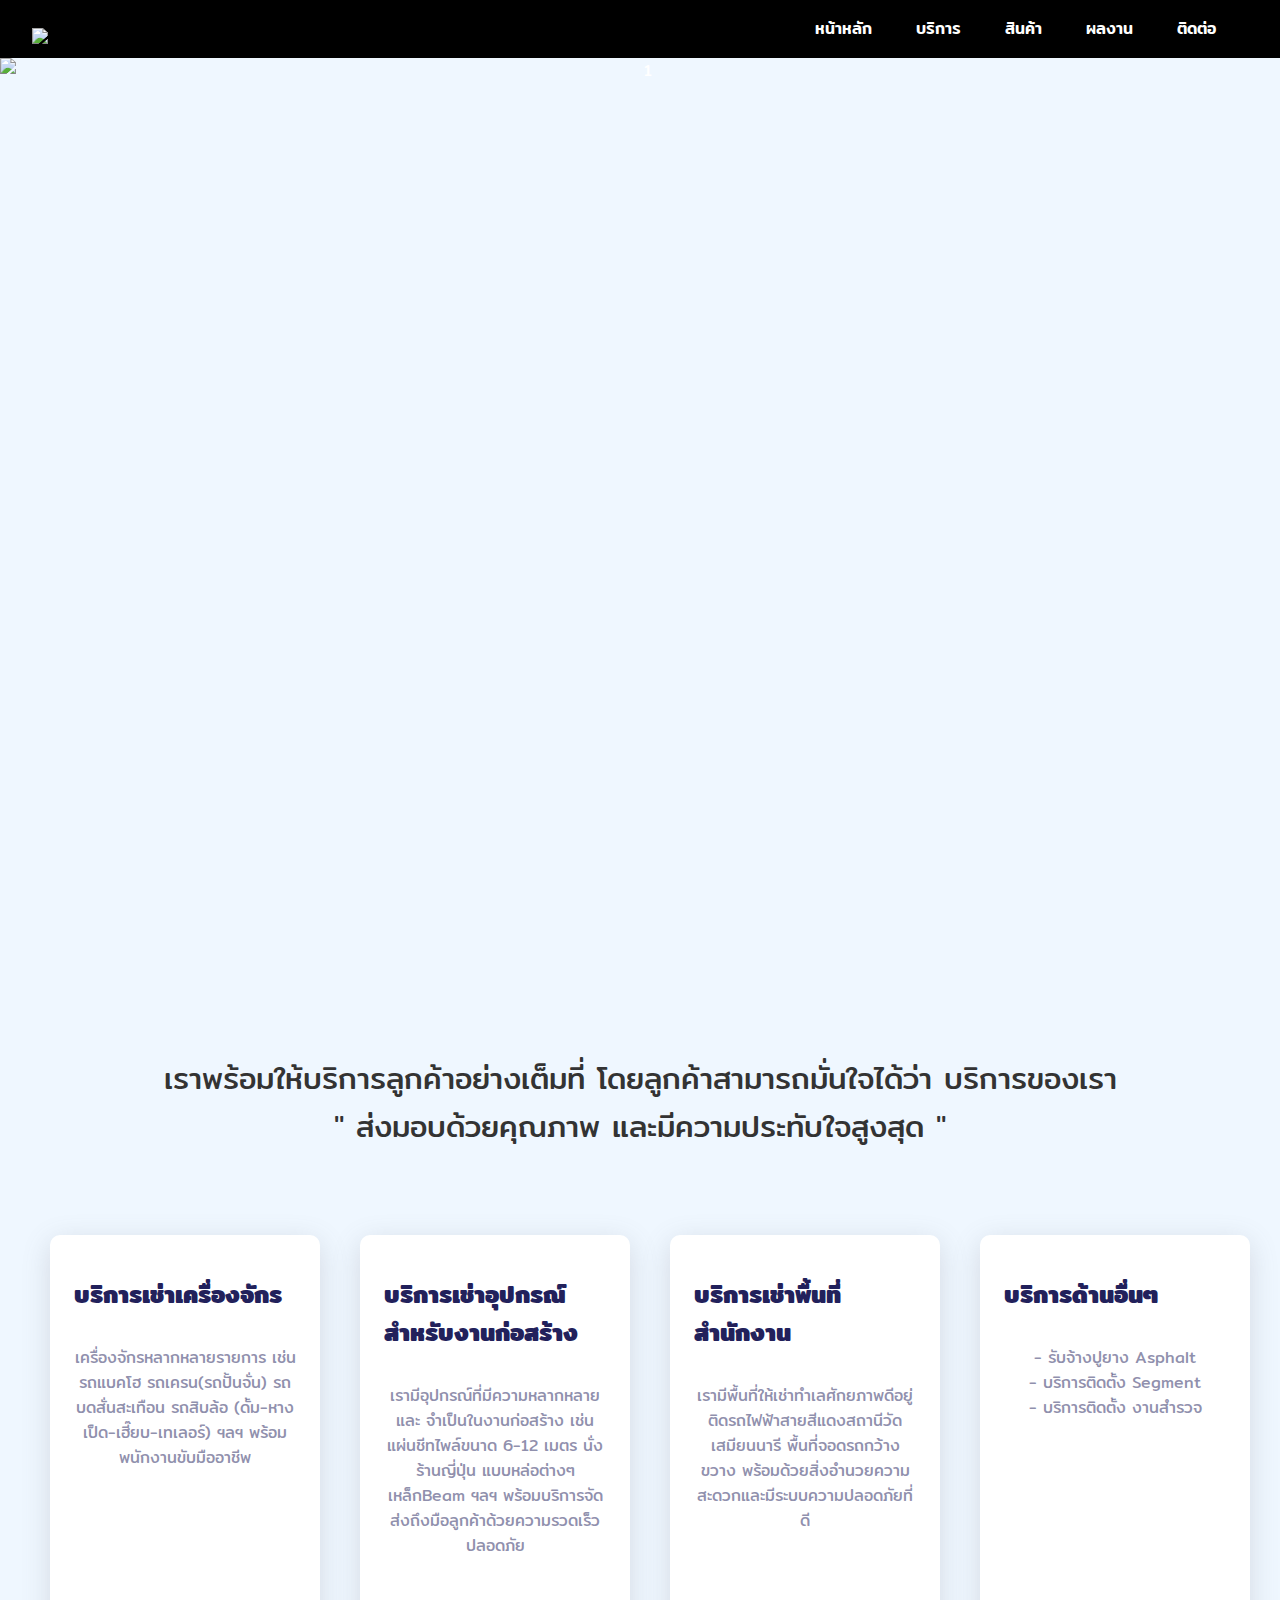
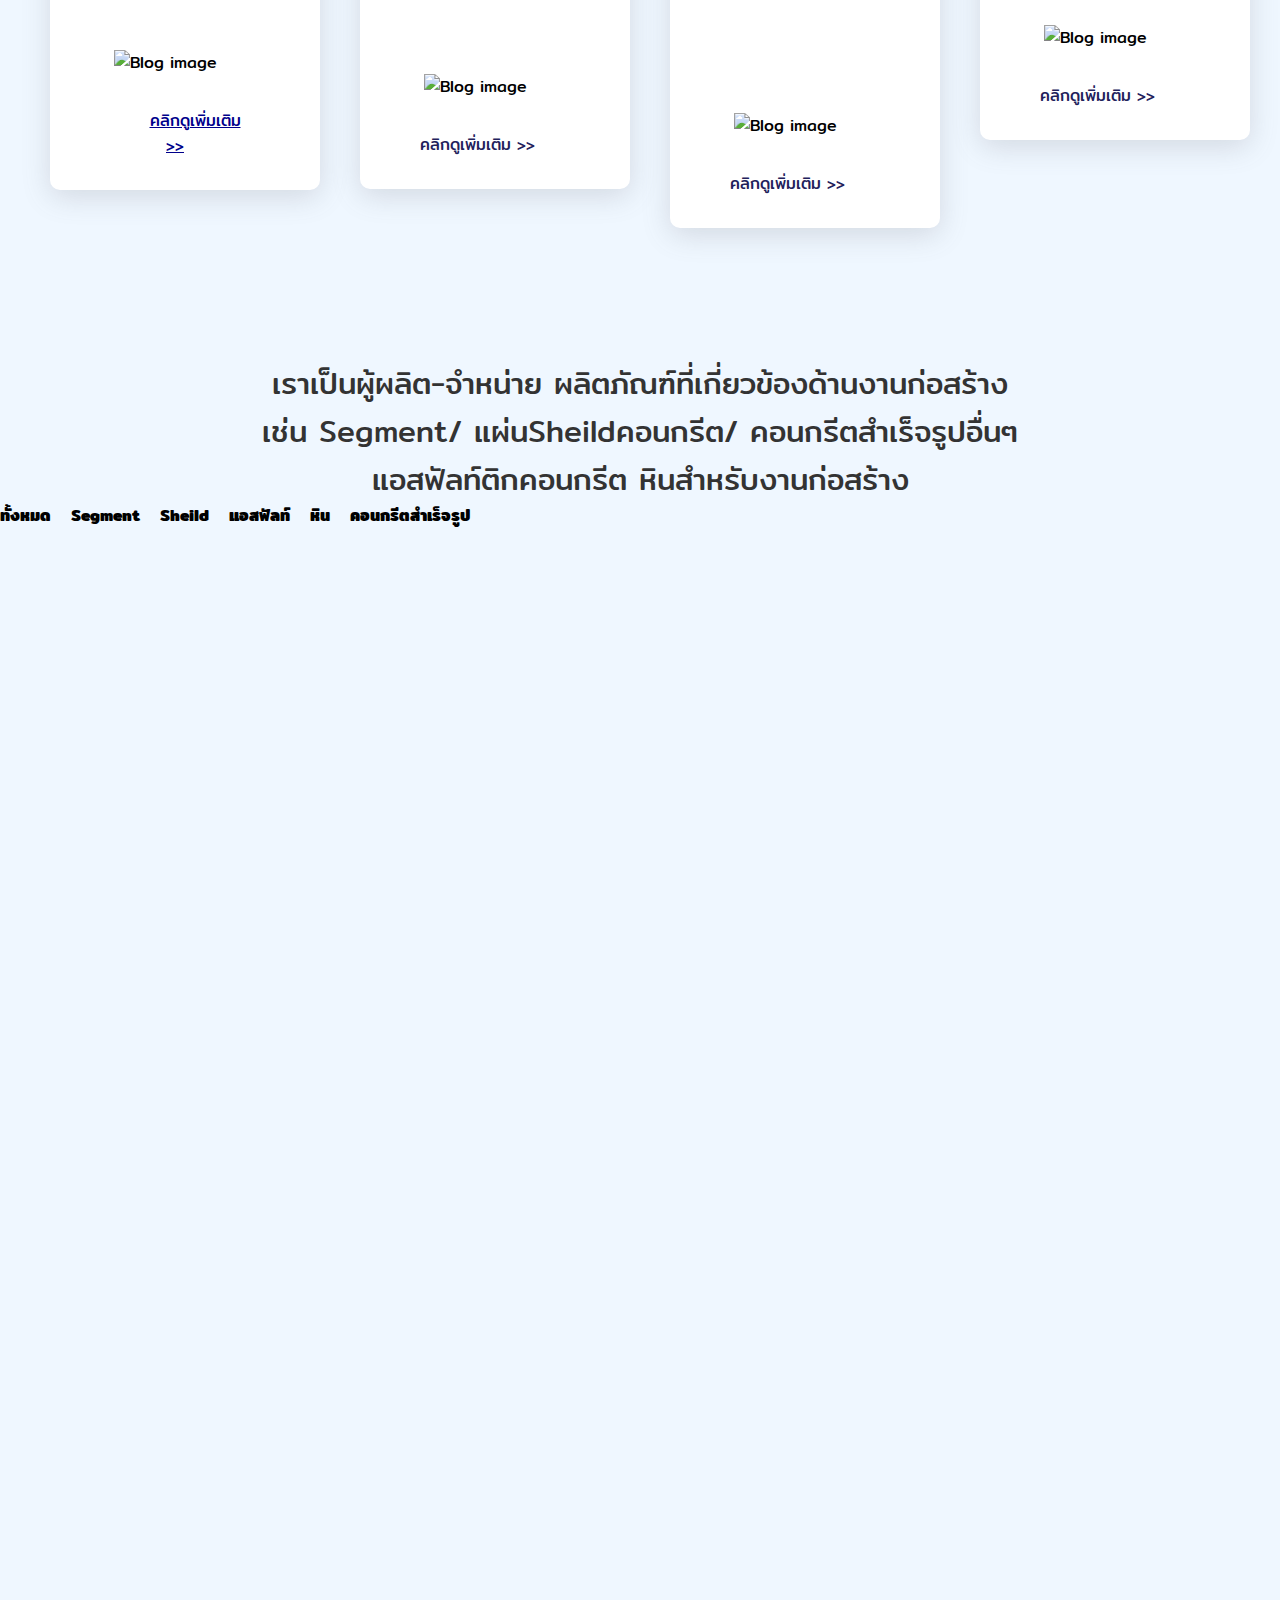
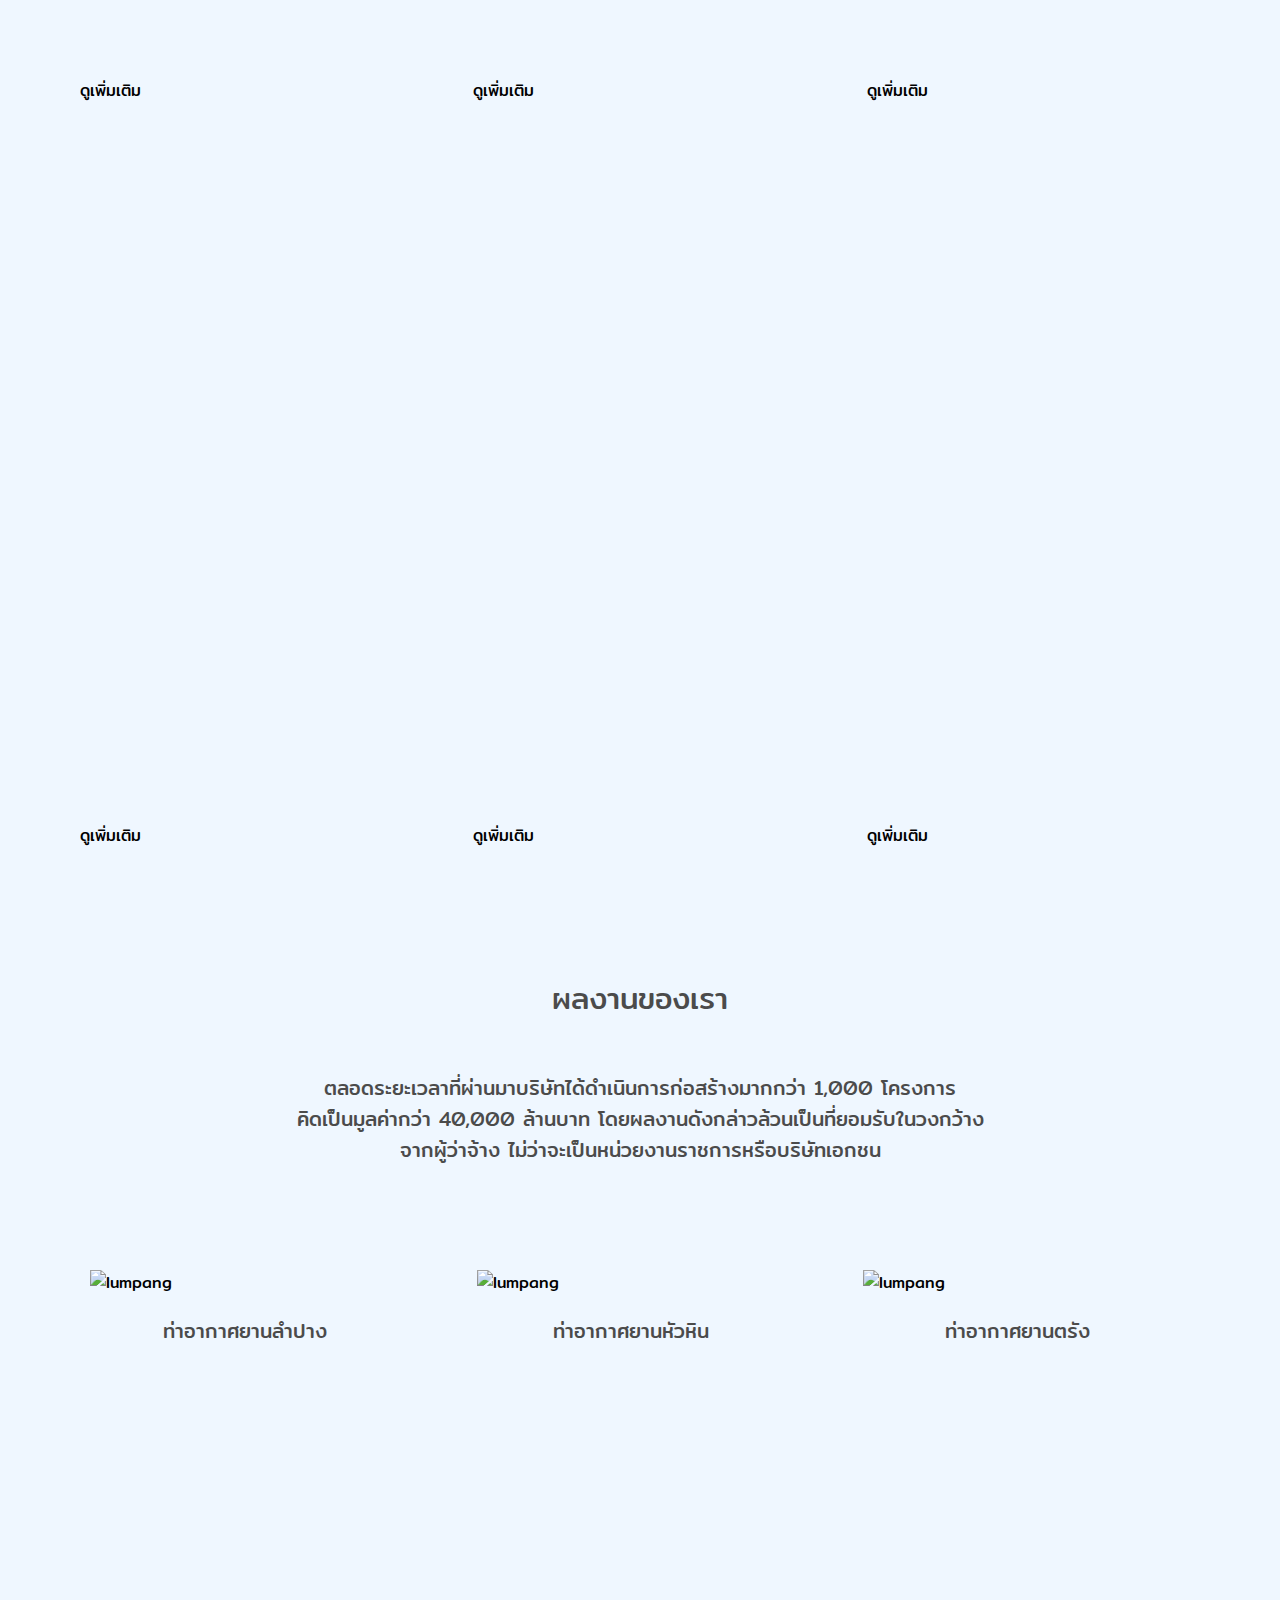
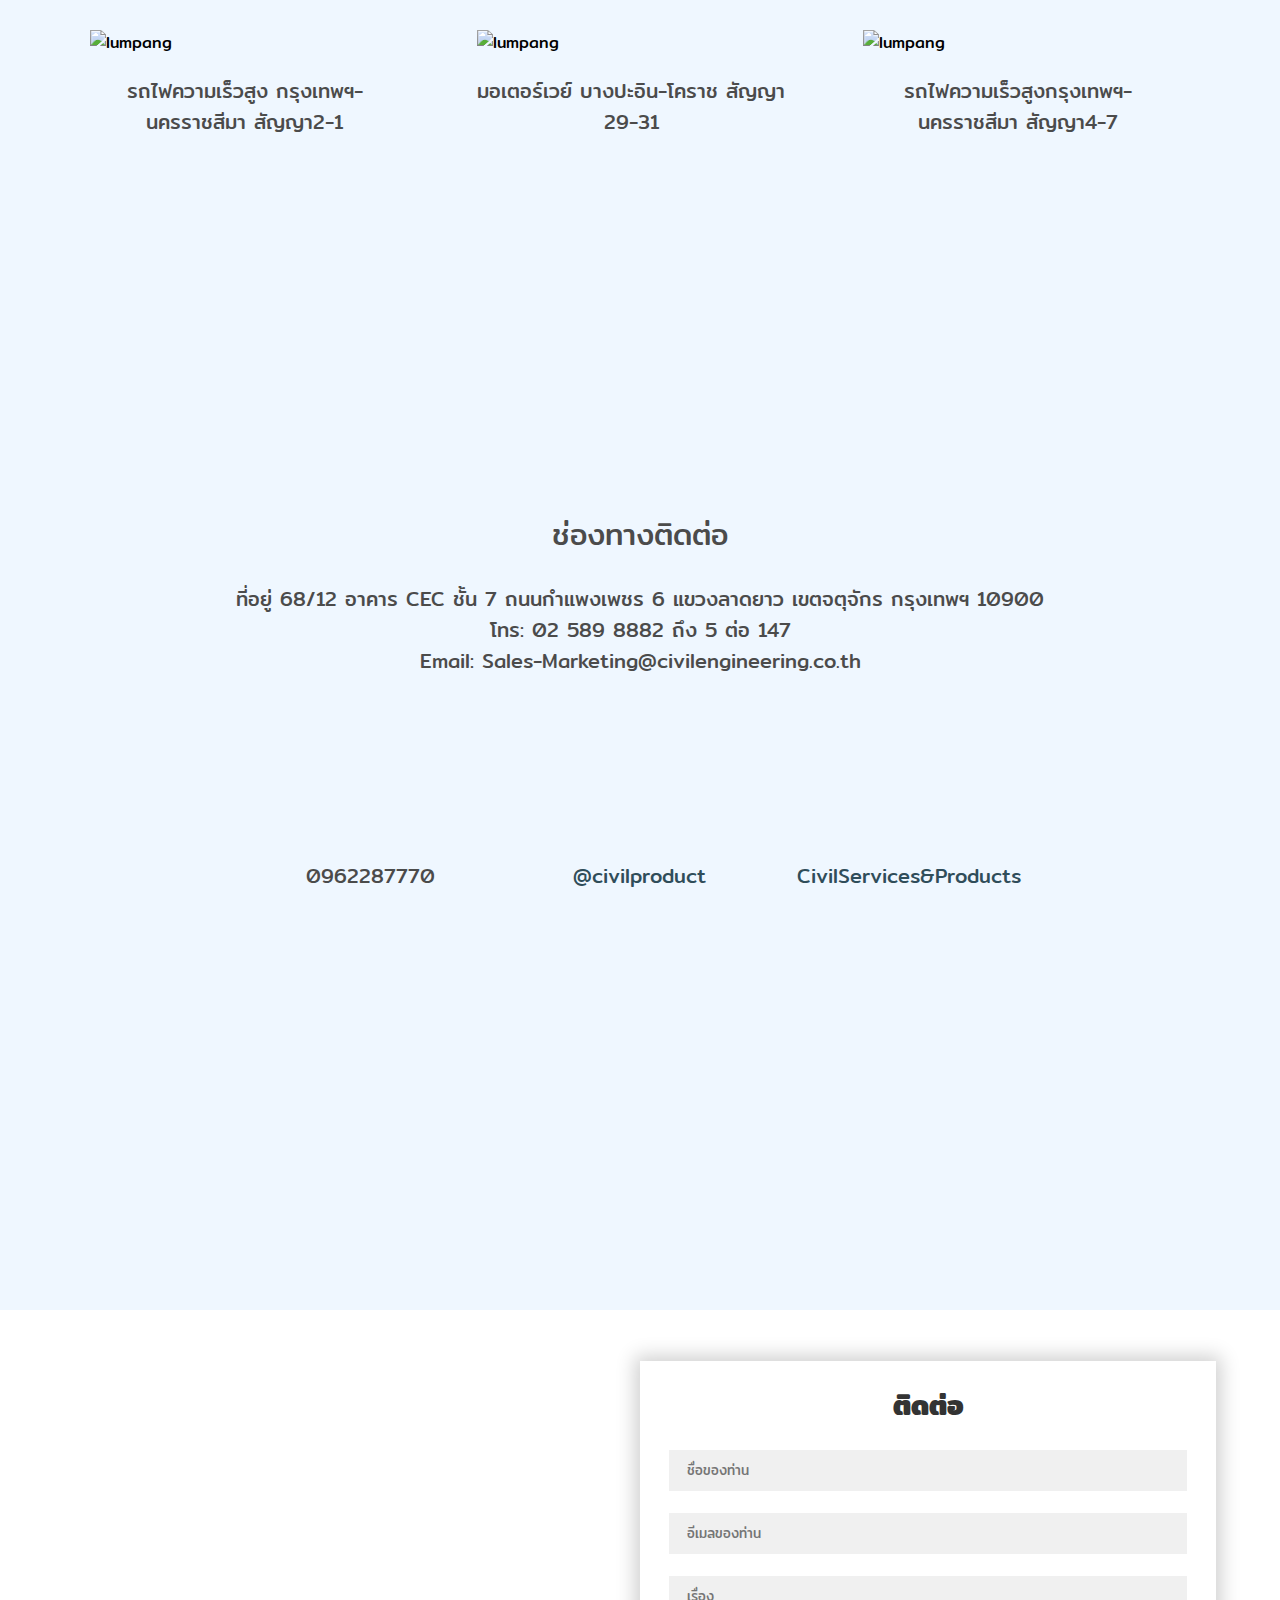
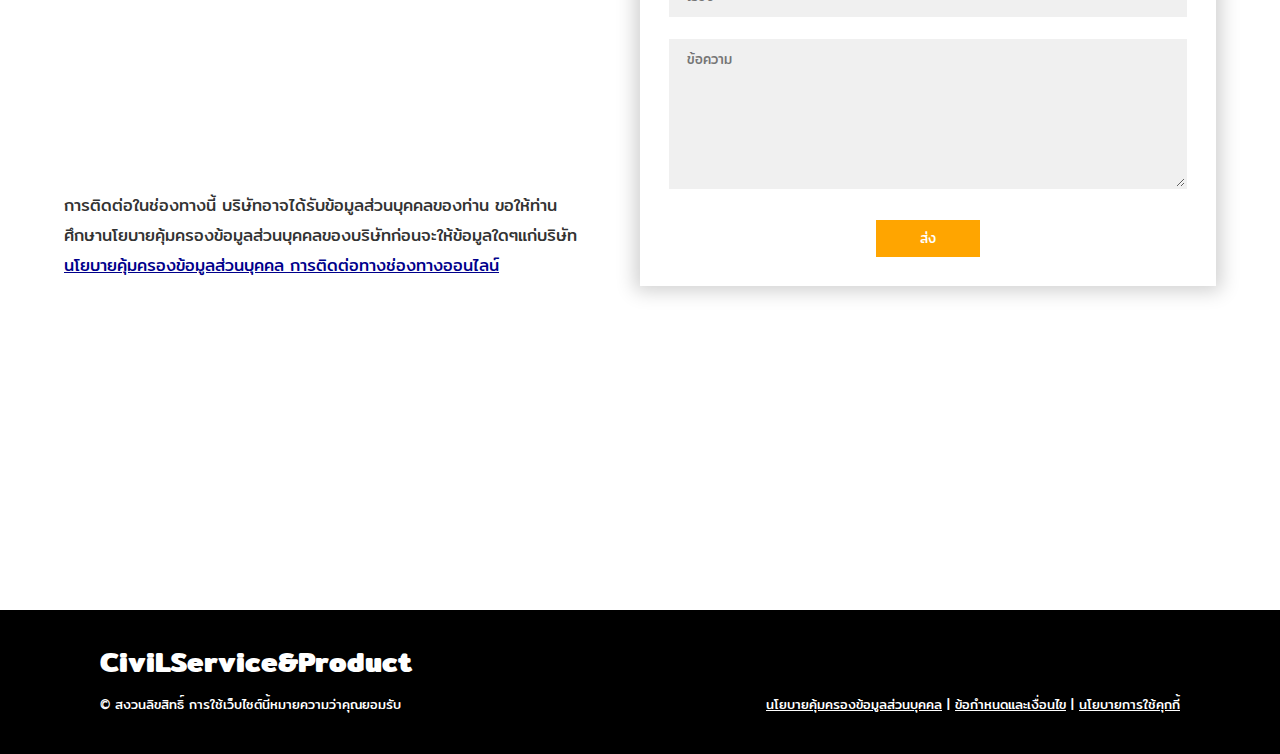
==== index muamua.html @ 4613610a "Add files via upload" ====
<!DOCTYPE html>
<html lang="en">

<head>
  <meta charset="utf-8">
  <meta content="width=device-width, initial-scale=1.0" name="viewport">

  <title>CivilService&Product</title>
  <meta content="" name="description">
  <meta content="" name="keywords">

  <!-- Favicons -->
  <link href="../rework/image/logo.png" rel="icon">
  <link href="assets/img/apple-touch-icon.png" rel="apple-touch-icon">
  <!-- Google Fonts -->
  <link href="https://fonts.googleapis.com/css?family=Mitr:300,300i,400,400i,600,600i,700,700i|Raleway:300,300i,400,400i,500,500i,600,600i,700,700i|Poppins:300,300i,400,400i,500,500i,600,600i,700,700i" rel="stylesheet">
  <!-- Template Main CSS File -->

  <link href="css/style - muamua.css" rel="stylesheet">
  <!-- Script file -->
  <style>
    .slide {display:none;}
    </style>

</head>
<body>
    <header>
      <!-- Navbar -->
      <nav>
        <a href="" class="logo">
          <img src=".//image/logore.png" style="width: 100px; padding-top: 20px;">
        </a>
        <ul>
          <li><a href="index.html">หน้าหลัก</a></li>
          <li><a href="#second">บริการ</a></li>
          <li><a href="#third">สินค้า</a></li>
          <li><a href="#portfolio">ผลงาน</a></li>
          <li><a href="#contact">ติดต่อ</a></li>
        </ul>
      </nav>
    </header>
   <!---->
    <section id="first">
    
      <div class="slider">
		  	<figure>
		  		<div class="slide">
		  			<img src="..//rework/image/1.jpg" alt="1">
		  		</div>
		  			
		  		<div class="slide">
		  			<img src="..//rework/image/2.jpg" alt="2">
		  		</div>
		  			
		  		<div class="slide">
		  			<img src="..//rework/image/3.jpg" alt="3">
		  		</div>
		  		
		  		<div class="slide">
		  			<img src="..//rework/image/4.jpg" alt="4">
		  		</div>

		  		<div class="slide">
		  			<img src="..//rework/image/5.jpg" alt="5">
		  		</div>

		  		<div class="slide">
		  			<img src="..//rework/image/6.jpg" alt="6">
		  		</div>

          <div class="slide">
		  			<img src="..//rework/image/7.jpg" alt="7">
		  		</div>

          <div class="slide">
		  			<img src="..//rework/image/8.jpg" alt="8">
		  		</div>

          <div class="slide">
		  			<img src="..//rework/image/9.jpg" alt="9">
		  		</div>

          <div class="slide">
		  			<img src="..//rework/image/10.jpg" alt="10">
		  		</div>

		  	</figure>
		  </div>
    
		  <!-- /Sliding Background -->

      <script>
        var myIndex = 0;
        carousel();
        
        function carousel() {
          var i;
          var x = document.getElementsByClassName("slide");
          for (i = 0; i < x.length; i++) {
            x[i].style.display = "none";  
          }
          myIndex++;
          if (myIndex > x.length) {myIndex = 1}    
          x[myIndex-1].style.display = "block";  
          setTimeout(carousel, 3000); // Change image every 2 seconds
        }
        </script>

    </section>


    <!--end slide -->
      <section id="second">
          <div class="row">
                <!-- Title -->
              <div class="col-wd-12 col-md-12 col-sm-12">
                  <p><br><br>เราพร้อมให้บริการลูกค้าอย่างเต็มที่ โดยลูกค้าสามารถมั่นใจได้ว่า บริการของเรา<br>
                    " ส่งมอบด้วยคุณภาพ และมีความประทับใจสูงสุด "</p><br><br><br>
               </div>
                <!-- Product Card -->
              <div class="col-wd-12 col-md-6 col-sm-3">
                <div class="card">
                  <h3 class="blog-title">บริการเช่าเครื่องจักร</h3>
                  <p class="description" style="padding-bottom: 30px;">
                    เครื่องจักรหลากหลายรายการ เช่น รถแบคโฮ รถเครน(รถปั้นจั่น) รถบดสั่นสะเทือน รถสิบล้อ (ดั้ม-หางเป็ด-เฮี๊ยบ-เทเลอร์) ฯลฯ พร้อมพนักงานขับมืออาชีพ
                    <br><br><br><br><br><br><br>
                  </p>
                  <div class="card-img-holder">
                    <img src="../rework/image/Products/เครื่องจักร-1.png" alt="Blog image">
                  </div>
                  <br>
                  <div class="options">
                    <button class="btn"><a href="../rework/service-mac.html">คลิกดูเพิ่มเติม >></a></button>
                  </div>
                </div><br>
              </div>
              <div class="col-wd-12 col-md-6 col-sm-3">
                  <div class="card">
                    <h3 class="blog-title">บริการเช่าอุปกรณ์สำหรับงานก่อสร้าง</h3>
                    <p class="description">
                      เรามีอุปกรณ์ที่มีความหลากหลายและ จำเป็นในงานก่อสร้าง เช่น แผ่นชีทไพล์ขนาด 6-12 เมตร นั่งร้านญี่ปุ่น แบบหล่อต่างๆ เหล็กBeam ฯลฯ พร้อมบริการจัดส่งถึงมือลูกค้าด้วยความรวดเร็วปลอดภัย
                      <br><br><br><br><br>
                    </p>
                    <div class="card-img-holder">
                      <img src="../rework/image/Products/อุปกรณ์-1.png" alt="Blog image">
                    </div>
                    <br>
                    <div class="options">
                      <button class="btn">คลิกดูเพิ่มเติม >></button>
                    </div>
                  </div><br>
              </div>
              <div class="col-wd-12 col-md-6 col-sm-3">
                  <div class="card">
                      <h3 class="blog-title">บริการเช่าพื้นที่สำนักงาน</h3>
                      <p class="description" style="padding-bottom: 30px;">
                        เรามีพื้นที่ให้เช่าทำเลศักยภาพดีอยู่ติดรถไฟฟ้าสายสีแดงสถานีวัดเสมียนนารี พื้นที่จอดรถกว้างขวาง พร้อมด้วยสิ่งอำนวยความสะดวกและมีระบบความปลอดภัยที่ดี
                      <br><br><br><br><br><br><br>
                      </p>
                      <div class="card-img-holder">
                        <img src="../rework/image/Products/อาคารสำนักงาน.png" alt="Blog image">
                      </div>
                      <br>
                      <div class="options">
                        <button class="btn">คลิกดูเพิ่มเติม >></button>
                      </div>
                  </div><br>
              </div>
              <div class="col-wd-12 col-md-6 col-sm-3">
                <div class="card">
                  <h3 class="blog-title">บริการด้านอื่นๆ</h3>
                  <p class="description" style="padding-bottom: 30px;">
                    - รับจ้างปูยาง Asphalt<br>
                    - บริการติดตั้ง Segment<br>
                    - บริการติดตั้ง งานสำรวจ
                          <br><br><br><br><br><br><br><br>
                  </p>
                  <div class="card-img-holder">
                    <img src="../rework/image/Products/Segment-1.png" alt="Blog image">
                  </div>
                  <br>
                  <div class="options">
                    <button class="btn">คลิกดูเพิ่มเติม >></button>
                  </div>
                </div><br>
              </div>

          </div>
      </section>


      
      <section id="third">
        <div class="row">
          <div class="col-wd-12 col-md-12 col-sm-12">
              <p><br><br>เราเป็นผู้ผลิต-จำหน่าย ผลิตภัณฑ์ที่เกี่ยวข้องด้านงานก่อสร้าง<br>
                เช่น Segment/ แผ่นSheildคอนกรีต/ คอนกรีตสำเร็จรูปอื่นๆ<br>
                แอสฟัลท์ติกคอนกรีต หินสำหรับงานก่อสร้าง</p>
          </div>
        </div>
    <center>
      <div class="row">
        <div class="col-wd-12 col-md-12 col-sm-12">
          <ul id="portfolio-flters">
            <li data-filter="*" class="filter-active">ทั้งหมด</li>
            <li data-filter=".filter-app">Segment</li>
            <li data-filter=".filter-card">Sheild</li>
            <li data-filter=".filter-web">แอสฟัลท์</li>
            <li data-filter=".filter-web1">หิน</li>
            <li data-filter=".filter-web2">คอนกรีตสำเร็จรูป</li>
          </ul>
          <br><br><br><br>
        </div>
    </center>
        </div>
        <div class="row" style="padding-left: 50px; padding-right: 50px;">
          <div class="col-wd-12 col-md-6 col-sm-4">
            <div class="box">
              <div class="box-image">
                  <img src="../rework/image/Portfolios/5.2.jpg" alt="">
              </div>
            </div>
          </div>
          <div class="col-wd-12 col-md-6 col-sm-4">
            <div class="box">
              <div class="box-image">
                  <img src="../rework/image/Portfolios/5.1.jpg" alt="">
              </div>
            </div>
          </div>
          <div class="col-wd-12 col-md-6 col-sm-4">
            <div class="box">
              <div class="box-image">
                  <img src="../rework/image/Portfolios/5.3.jpg" alt="">
              </div>

            </div>
          </div>

          <div class="col-wd-12 col-md-6 col-sm-4">
            <div class="box">
              <div class="box-image">
                  <img src="../rework/image/Portfolios/6.jpg" alt="">
              </div>
            </div>
          </div>
          <div class="col-wd-12 col-md-6 col-sm-4">
            <div class="box">
              <div class="box-image">
                  <img src="../rework/image/Portfolios/6.1.jpg" alt="">
              </div>
            </div>
          </div>
          <div class="col-wd-12 col-md-6 col-sm-4">
            <div class="box">
              <div class="box-image">
                  <img src="../rework/image/Portfolios/6.2.jpg" alt="">
              </div>
            </div>
          </div>

          <div class="col-wd-12 col-md-6 col-sm-4">
            <div class="box">
              <div class="box-image">
                  <img src="../rework/image/Portfolios/5.1.jpg" alt="">
              </div>
              <div class="studio-button">
                  <div class="studio-button-icon"></div>
                  <div class="studio-button-label">
                    ดูเพิ่มเติม
                  </div>
              
              </div>
            </div>
          </div>
          <div class="col-wd-12 col-md-6 col-sm-4">
            <div class="box">
              <div class="box-image">
                  <img src="../rework/image/Portfolios/5.1.jpg" alt="">
              </div>
              <div class="studio-button">
                  <div class="studio-button-icon"></div>
                  <div class="studio-button-label">
                    ดูเพิ่มเติม
                  </div>
              
              </div>
            </div>
          </div>
          <div class="col-wd-12 col-md-6 col-sm-4">
            <div class="box">
              <div class="box-image">
                  <img src="../rework/image/Portfolios/5.1.jpg" alt="">
              </div>
              <div class="studio-button">
                  <div class="studio-button-icon"></div>
                  <div class="studio-button-label">
                    ดูเพิ่มเติม
                  </div>
              
              </div>
            </div>
          </div>

          <div class="col-wd-12 col-md-6 col-sm-4">
            <div class="box">
              <div class="box-image">
                  <img src="../rework/image/Portfolios/5.1.jpg" alt="">
                  <div class="portfolio-links">
                    <a href="assets/img/portfolio/5.2.jpg" data-gallery="portfolioGallery" class="portfolio-lightbox" title="Segment"><i class="bx bx-plus"></i></a>
                  </div>
              </div>
            </div>
          </div>
          <div class="col-wd-12 col-md-6 col-sm-4">
            <div class="box">
              <div class="box-image">
                  <img src="../rework/image/Portfolios/5.1.jpg" alt="">
                  <div class="portfolio-links">
                    <a href="assets/img/portfolio/5.1.jpg" data-gallery="portfolioGallery" class="portfolio-lightbox" title="ผังโรงงานผลิต Segment"><i class="bx bx-plus"></i></a>
                  </div>                 
              </div>
            </div>
          </div>
          <div class="col-wd-12 col-md-6 col-sm-4">
            <div class="box">
              <div class="box-image">
                  <img src="../rework/image/Portfolios/5.1.jpg" alt="">
                                <div class="portfolio-links">
                <a href="assets/img/portfolio/5.3.jpg" data-gallery="portfolioGallery" class="portfolio-lightbox" title="Segment"><i class="bx bx-plus"></i></a>
              </div>
              </div>
            </div>
          </div>

          <div class="col-wd-12 col-md-6 col-sm-4">
            <div class="box">
              <div class="box-image">
                  <img src="../rework/image/Portfolios/5.1.jpg" alt="">
              </div>
              <div class="studio-button">
                  <div class="studio-button-icon"></div>
                  <div class="studio-button-label">
                    ดูเพิ่มเติม
                  </div>
              
              </div>
            </div>
          </div>
          <div class="col-wd-12 col-md-6 col-sm-4">
            <div class="box">
              <div class="box-image">
                  <img src="../rework/image/Portfolios/5.1.jpg" alt="">
              </div>
              <div class="studio-button">
                  <div class="studio-button-icon"></div>
                  <div class="studio-button-label">
                    ดูเพิ่มเติม
                  </div>
              
              </div>
            </div>
          </div>
          <div class="col-wd-12 col-md-6 col-sm-4">
            <div class="box">
              <div class="box-image">
                  <img src="../rework/image/Portfolios/5.1.jpg" alt="">
              </div>
              <div class="studio-button">
                  <div class="studio-button-icon"></div>
                  <div class="studio-button-label">
                    ดูเพิ่มเติม
                  </div>
              
              </div>
            </div>
          </div>

        </div>

      </section>

      <section id="portfolio">
        <div class="row">
          <div class="col-wd-12 col-md-12 col-sm-12">
            <!-- Title -->
            <p style="font-size: 30px;"><br><br>ผลงานของเรา</p><br><br>
            <p>ตลอดระยะเวลาที่ผ่านมาบริษัทได้ดำเนินการก่อสร้างมากกว่า 1,000 โครงการ<br>
            คิดเป็นมูลค่ากว่า 40,000 ล้านบาท โดยผลงานดังกล่าวล้วนเป็นที่ยอมรับในวงกว้าง<br>
            จากผู้ว่าจ้าง ไม่ว่าจะเป็นหน่วยงานราชการหรือบริษัทเอกชน</p><br><br><br>
          </div>
        </div>
        <div class="row" style="padding-left: 60px; padding-right: 60px;">

          <div class="col-wd-12 col-md-6 col-sm-4">
            <div class="card">
              <img src="../rework/image/Port/lumpang-airport-01.jpg" alt="lumpang">
              <div class="container">
                <p>ท่าอากาศยานลำปาง</p>
              </div>
            </div>
          </div>
          <div class="col-wd-12 col-md-6 col-sm-4">
            <div class="card">
              <img src="../rework/image/Port/runway-huahin-airport-01.jpg" alt="lumpang">
              <div class="container">
                <p>ท่าอากาศยานหัวหิน</p>
              </div>
            </div>
          </div>
          <div class="col-wd-12 col-md-6 col-sm-4">
            <div class="card">
              <img src="../rework/image/Port/trang-airport-5.jpg" alt="lumpang" >
              <div class="container">
                <p>ท่าอากาศยานตรัง</p>
              </div>
            </div>
          </div>
          <div class="col-wd-12 col-md-6 col-sm-4">
            <div class="card">
              <img src="../rework/image/Port/bangkok-nongkhai-10.jpg" alt="lumpang" >
              <div class="container">
                <p>รถไฟความเร็วสูง กรุงเทพฯ-นครราชสีมา สัญญา2-1</p>
              </div>
            </div>
          </div>
          <div class="col-wd-12 col-md-6 col-sm-4">
            <div class="card">
              <img src="../rework/image/Port/222.jpg" alt="lumpang" >
              <div class="container">
                <p>มอเตอร์เวย์ บางปะอิน-โคราช สัญญา 29-31</p>
              </div>
            </div>
          </div>
          <div class="col-wd-12 col-md-6 col-sm-4">
            <div class="card">
              <img src="../rework/image/Port/หกหก.jpg" alt="lumpang">
              <div class="container">
                <p>รถไฟความเร็วสูงกรุงเทพฯ-นครราชสีมา สัญญา4-7</p>
              </div>
            </div>
          </div>
        
        </div>
        <br><br>
      </section>

      <section id="contact">
        <div class="row">
          <!-- Title -->
          <div class="col-wd-12 col-md-12 col-sm-12">
            <br><br><br><br>
            <p style="font-size: 30px;">ช่องทางติดต่อ</p><br>
            <p>ที่อยู่ 68/12 อาคาร CEC ชั้น 7 ถนนกำแพงเพชร 6 แขวงลาดยาว เขตจตุจักร กรุงเทพฯ 10900 </p>
            <p>โทร: 02 589 8882 ถึง 5 ต่อ 147 </p>
            <p>Email: Sales-Marketing@civilengineering.co.th </p>
          </div>
        </div>
        <center>
        <div class="row">
          <!-- contact icon -->
          <div class="col-wd-12 col-md-4 col-sm-4 member">
            <div class="img">
              <img src="../rework/image/Contact/T.png" alt="">
              <div class="social">
              </div>
            </div>
            <div class="member-info">
              <p>0962287770</p> 
            </div>
          </div>
          <div class="col-wd-12 col-md-4 col-sm-4 member">
            <div class="img">
              <img src="../rework/image/Contact/L.png" alt="">
              <div class="social">
              </div>
            </div>
            <div class="member-info">
              <p><a href="https://page.line.me/civilproduct" class="stretched-link"> @civilproduct </a></p>
              
            </div>

          </div>
          <div class="col-wd-12 col-md-4 col-sm-4 member">
            <div class="img">
              <img src="../rework/image/Contact/F.png" alt="">
              <div class="social">
              </div>
            </div>
            <div class="member-info">
              <p><a href="https://www.facebook.com/profile.php?id=61551204087804" class="stretched-link">CivilServices&Products </a></p>
            </div>
          </div>

          </div>

        </div></center><br><br><br><br>
      </section>
    <!-- map-->
      <section id="description">

        <div class="float-parent-element">
       
         <div class="float-child-element">
           <div class="des">
            <div class="map">
            <iframe style="width: 90%; height: 390px;" src="https://www.google.com/maps/embed?pb=!1m18!1m12!1m3!1d3873.9658893495107!2d100.55430217490783!3d13.841086095220438!2m3!1f0!2f0!3f0!3m2!1i1024!2i768!4f13.1!3m3!1m2!1s0x30e29cedb136881d%3A0xad0a04cf246ce1e8!2z4Lia4Lih4LiILiDguIvguLXguKfguLTguKXguYDguK3guJnguIjguLXguYDguJnguLXguKLguKPguLTguIc!5e0!3m2!1sth!2sth!4v1694770966353!5m2!1sth!2sth" frameborder="0" allowfullscreen></iframe></div>
            <br>
                <p style="padding-right: 10%;">การติดต่อในช่องทางนี้ บริษัทอาจได้รับข้อมูลส่วนบุคคลของท่าน ขอให้ท่านศึกษานโยบายคุ้มครองข้อมูลส่วนบุคคลของบริษัทก่อนจะให้ข้อมูลใดๆแก่บริษัท</p>
                <a style="color: darkblue;" href="../rework/pdpa1.html"> นโยบายคุ้มครองข้อมูลส่วนบุคคล การติดต่อทางช่องทางออนไลน์</a>
           </div>
         </div>
      
       
         <div class="float-child-element" style="box-shadow: 0px 0px 18px 5px rgba(0, 0, 0, 0.19); ">
           <div class="contact" style="padding: 5%;">
            <h2 style="text-align: center;">ติดต่อ</h2><br>
            <input type="text" class="field" placeholder="ชื่อของท่าน">
            <input type="text" class="field" placeholder="อีเมลของท่าน">
            <br><input type="text" class="field" placeholder="เรื่อง">
            <br><textarea class="field" placeholder="ข้อความ"></textarea>
            <br><center><button class="btn" >ส่ง</button></center>
           </div>
         </div>
       
       
        </div>
       </section>

       <!-- ======= Footer ======= -->
 <footer id="footer">

    <div class="footer-top">
        <div class="container">
          <h1>CiviLService&Product</h1>
        </div>
       

        <div class="credits-left">
          <p style="text-align: left;" >© สงวนลิขสิทธิ์ การใช้เว็บไซต์นี้หมายความว่าคุณยอมรับ <span style="float: right;"><a href="../rework/pdpa1.html">นโยบายคุ้มครองข้อมูลส่วนบุคคล</a>
    |      <a href="../rework/requirements.html">ข้อกำหนดและเงื่อนไข</a> | <a href="../rework/cookie.html" >นโยบายการใช้คุกกี้</a></span>
    </div>

</footer>
<!-- End Footer -->

</body>

</html>
---- css/style - muamua.css ----
* {
  margin: 0;
  padding: 0;
  box-sizing: border-box;
  font-family: "Mitr", sans-serif;
}
  body {
    min-height: 100vh;
    margin: 0;
    padding: 0;
    box-sizing: border-box;
    /* display: flex;
    align-items: center;
    justify-content: center; */
  }
  
  header {
    position: sticky;
    top: 0;
    background: none;
    padding: 0.25rem 2rem;
    background: rgb(0,0,0);
    z-index: 1;
  }
  
  nav {
    width: 100%;
    height: 50px;
    display: flex;
    justify-content: space-between;
    align-items: center;
    background-color: none;
    font-family: "Mitr", sans-serif;
  }
  
  a{
    color: darkblue;
  }
  
  ul {
    display: flex;  
    box-sizing: border-box;
  }
  
  li {
    list-style: none;
    margin-right: 20px;
    font-size: 16px;
    font-weight: bold;
  }
  li a {
    text-decoration: none;
    color: white;
    background-color: none;
    border-width: 0;
    cursor: pointer;
    display: inline-block;
    font-weight: 500;
    line-height: 20px;
    list-style: none;
    margin: 0;
    padding: 10px 12px;
    text-align: center;
    transition: all 200ms;
    vertical-align: baseline;
    white-space: nowrap;
    user-select: none;
    -webkit-user-select: none;
    touch-action: manipulation;
  }
  li a:hover{
    border-width: 0;
    color: #a9a8a8;
    cursor: pointer;
    display: inline-block;
    font-weight: 500;
    line-height: 20px;
    list-style: none;
    margin: 0;
    padding: 10px 12px;
    text-align: center;
    transition: all 200ms;
    vertical-align: baseline;
    white-space: nowrap;
    user-select: none;
    -webkit-user-select: none;
    touch-action: manipulation;
    border-radius: 5px;
  }

  section {
    min-height: 100vh;
    display: grid;
    /* justify-content: center;
    align-items: center;
    font-size: 50px;
    font-weight: bold; */
  }
 
  
  #first {
    min-height: 100vh;
    background: #eff7ff;;
    text-align: center;
    color: white;
    background-size: cover;
    overflow-y: scroll;
  }

  #first .img{
    width: 100%;
    height: 100%;
    margin: 0px;
    padding: 0px;
  }

  
  #first .slide {
    width: 100%;
    height: 100%;
    position: absolute;
    transition: transform 300ms ease-out;
  }
  
  #first .slide img {
    width: 100%;
    height: 100%;
    object-fit: cover;
    border-radius: inherit;
  }
  #first .overlay-text {
    position: absolute;
    top: 50%; 
    left: 50%; 
    transform: translate(-50%, -50%); 
    color: #fff; 
    padding: 10px 20px; 
    font-size: 50px; 
    text-align: center;
    z-index: 1;
    font-family: "Raleway", sans-serif;
    font-weight: 600;
    background: linear-gradient(0deg,  rgba(153, 151, 151, 0.163) 0%, rgba(33, 33, 33, 0.541) 35%, rgba(0, 0, 0, 0.873) 100%);
    width: 100%;
    height: 100%;
    padding-top: 250px;
  }
  #first .slider figure img{
    width: 100%;
    height: 100vh;
    background-size: cover;
    background-position: center;
    background-repeat: no-repeat;
    float: left;
  }
  
  /* End Banner */
  
  #second {
    min-height: 100vh;
    background: #eff7ff;
    font-family: "Mitr", sans-serif;
    justify-content: center;
    overflow-y: auto;
    p{
      align-items: center;
      text-align: center;
      font-size: 30px;
      font-weight: 0;
      color: #333333;
    }

     /* Card */
    *{
      margin: 0;
      border: 0;
      padding-left:20px ;
      padding-right:20px;
      outline: 0;
    }
    
    *, *:after, *:before{
      box-sizing: border-box;
    }
    
    html{
      position: relative;
      overflow: hidden;
      font-size: 16px;
    }
    
    body{
      min-width: 100vw;
      min-height: 100vh;
      display: flex;
      align-items: center;
      justify-content: center;
      gap: 1rem;
      background: #f1f3f6;
    }
    
    .card{
      width: 100%;
      height: auto;
      background: #fff;
      padding: 1.5rem;
      overflow: hidden;
      position: relative;
      margin: 10px;
      border-radius: 10px;
      box-shadow: rgba(100, 100, 111, 0.2) 0px 7px 29px 0px;
    }
    
    .card-img-holder{
      width: 100%;
      height: auto;
      position: relative;
    }
    
    .card-img-holder img{
      width: 100%;
      height: auto;
      max-height: 15rem;
      object-fit: cover;
    }
    
    .blog-title{
      color: #22215B;
      padding: 1rem 0;
      font-size: 1.5rem;
    }
    
    .description{
      padding: 1rem 0;
      color: #22215B80;
      font-size: 1rem;
    }

    .options{
      display: flex;
      align-items: center;
      justify-content: space-between;
      font-size: 1rem;
    }
    
    .options span{
      font-weight: 600;
      color: #22215B;
    }
    
    .btn{
      font-size: 1rem;
      padding: .5rem 1rem;
      border-radius: .5rem;
      font-weight: 400;
      background: #eef7fe00;
      color: #22215B;
      cursor: pointer;
    }
    

    
      /* End Card */
    
  }
  
  #third {
    background: #eff7ff;
    font-family: "Mitr", sans-serif;
    justify-content: center;
    p{
      align-items: center;
      text-align: center;
      font-size: 30px;
      font-weight: 0;
      color: #333333;
    }
    /* Menu bar */
    .menu-bar {
      border-radius: 30px;
      height: fit-content;
      display: inline-flex;
      background-color: rgba(166, 198, 217, 0.908);
      -webkit-backdrop-filter: blur(10px);
      backdrop-filter: blur(10px);  
      align-items: center;
      padding: 0 10px;
      margin: 50px 0 0 0;
      li {
        list-style: none;
        color: rgb(0, 0, 0);
        font-weight: bold;
        padding: 12px 16px;
        margin: 0 8px;
        position: relative;
        cursor: pointer;
        white-space: nowrap;
        &::before {
          content: " ";
          position: absolute;
          top: 0;
          left:0;
          height:100%;
          width: 100%;
          z-index:-1;
          transition: .2s;
          border-radius: 25px;
        }
          &:hover {
            &::before {
              box-shadow: rgba(154, 154, 172, 0.2) 0px 7px 29px 0px;
            }
            color: rgb(34, 96, 162);
        }
      }
    }
    /* End Menu bar */
    /* Card */
    .box {
      display: grid;
      position: relative;
      margin: 30px;
    }
    
    .box-icon {
      display: grid;
      place-items: center;
    }

    .box-image {
      min-width: 300px;
      min-height: 300px;
      overflow: hidden;
    
      img {
        width: 100%;
        display: block;
      }
    }
    /* End Card */
  }

  #portfolio{
    background: #eff7ff;
    font-family: "Mitr", sans-serif;
    justify-content: center;
    p{
      align-items: center;
      text-align: center;
      font-size: 20px;
      font-weight: 0;
      color: #4b4b4b;
    }
    .card { 
      transition: 0.3s;
      margin: 30px;
      /* แก้ respon อีกที */
      width: 80%;
      height: 300px;
      img{
        width: 100%;
      }
    }
    .container {
      padding-top: 20px;
    }

  }

#contact{
  background: #eff7ff;
  font-family: "Mitr", sans-serif;
  justify-content: center;
  p{
    align-items: center;
    text-align: center;
    font-size: 20px;
    font-weight: 0;
    color: #4b4b4b;
  }
  img{
    align-items: center;
    text-align: center;
    width: 50%;
  }
  .member-info{
    color: #2f4d5a;
  }
  .member-info :hover{
    color: #77c3e6;
  }
  a:link {
    color: #2f4d5a;
    text-decoration: none;
  }
  
  a:visited {
    text-decoration: none;
    color: #2f4d5a;
  }
  
  a:hover {
    color: #6baecd;
  }

  iframe{

    width: 100%;
    height: 500px;
    
  }
  /* contact form */
  .contact .info-item {
    box-shadow: 0 0 25px rgba(0, 0, 0, 0.08);
    padding: 20px 0 30px 0;
  }
  
  .contact .info-item i {
    display: flex;
    align-items: center;
    justify-content: center;
    width: 56px;
    height: 56px;
    font-size: 24px;
    line-height: 0;
    color: var(--color-primary);
    border-radius: 50%;
    border: 2px dotted #ffd565;
  }
  
  .contact .info-item h3 {
    font-size: 20px;
    color: #6c757d;
    font-weight: 700;
    margin: 10px 0;
  }
  
  .contact .info-item p {
    padding: 0;
    line-height: 24px;
    font-size: 14px;
    margin-bottom: 0;
  }
  
  .contact .php-email-form {
    width: 100%;
    background: #fff;
    box-shadow: 0 0 25px rgba(0, 0, 0, 0.08);
    padding: 30px;
  }
  
  .contact .php-email-form .form-group {
    padding-bottom: 20px;
  }
  
  .contact .php-email-form .error-message {
    display: none;
    color: #fff;
    background: #df1529;
    text-align: left;
    padding: 15px;
    font-weight: 600;
  }
  
  .contact .php-email-form .error-message br+br {
    margin-top: 25px;
  }
  
  .contact .php-email-form .sent-message {
    display: none;
    color: #fff;
    background: #059652;
    text-align: center;
    padding: 15px;
    font-weight: 600;
  }
  
  .contact .php-email-form .loading {
    display: none;
    background: #fff;
    text-align: center;
    padding: 15px;
  }
  
  .contact .php-email-form .loading:before {
    content: "";
    display: inline-block;
    border-radius: 50%;
    width: 24px;
    height: 24px;
    margin: 0 10px -6px 0;
    border: 3px solid #059652;
    border-top-color: #fff;
    animation: animate-loading 1s linear infinite;
  }
  
  .contact .php-email-form input,
  .contact .php-email-form textarea {
    border-radius: 0;
    box-shadow: none;
    font-size: 14px;
  }
  
  .contact .php-email-form input:focus,
  .contact .php-email-form textarea:focus {
    border-color: var(--color-primary);
  }
  
  .contact .php-email-form input {
    height: 44px;
  }
  
  .contact .php-email-form textarea {
    padding: 10px 12px;
  }
  
  .contact .php-email-form button[type=submit] {
    background: var(--color-primary);
    border: 0;
    padding: 10px 35px;
    color: #fff;
    transition: 0.4s;
    border-radius: 5px;
  }
  
  .contact .php-email-form button[type=submit]:hover {
    background: rgba(254, 185, 0, 0.8);
  }
  
  @keyframes animate-loading {
    0% {
      transform: rotate(0deg);
    }
  
    100% {
      transform: rotate(360deg);
    }
  }
  .form-style-6{
    font-size: 20px;
    font-family: Mitr ;
    max-width: 400px;
    margin: 10px auto;
    padding: 16px;
  }
  .form-style-6 h1{
    background: #43D1AF;
    padding: 20px 0;
    font-size: 140%;
    font-weight: 300;
    text-align: center;
    color: #fff;
    margin: -16px -16px 16px -16px;
  }
  .form-style-6 input[type="text"],
  .form-style-6 input[type="date"],
  .form-style-6 input[type="datetime"],
  .form-style-6 input[type="email"],
  .form-style-6 input[type="number"],
  .form-style-6 input[type="search"],
  .form-style-6 input[type="time"],
  .form-style-6 input[type="url"],
  .form-style-6 textarea,
  .form-style-6 select 
  {
    -webkit-transition: all 0.30s ease-in-out;
    -moz-transition: all 0.30s ease-in-out;
    -ms-transition: all 0.30s ease-in-out;
    -o-transition: all 0.30s ease-in-out;
    outline: none;
    box-sizing: border-box;
    -webkit-box-sizing: border-box;
    -moz-box-sizing: border-box;
    width: 100%;
    background: #fff;
    margin-bottom: 4%;
    border: 1px solid #ccc;
    padding: 3%;
    color: #555;
    font: 95% Arial, Helvetica, sans-serif;
  }
  .form-style-6 input[type="text"]:focus,
  .form-style-6 input[type="email"]:focus,
  .form-style-6 input[type="number"]:focus,
  .form-style-6 input[type="search"]:focus,
  .form-style-6 input[type="time"]:focus,
  .form-style-6 input[type="url"]:focus,
  .form-style-6 textarea:focus,
  .form-style-6 select:focus
  {
    box-shadow: 0 0 5px #d1ab43;
    padding: 3%;
    border: 1px solid #d1ab43;
  }
  
  .form-style-6 input[type="submit"],
  .form-style-6 input[type="button"]{
    box-sizing: border-box;
    -webkit-box-sizing: border-box;
    -moz-box-sizing: border-box;
    width: 100%;
    padding: 3%;
    background: #d1ab43;
    border-bottom: 2px solid #30C29E;
    border-top-style: none;
    border-right-style: none;
    border-left-style: none;	
    color: #fff;
  }
  .form-style-6 input[type="submit"]:hover,
  .form-style-6 input[type="button"]:hover{
    background: #bc832e;
  }
  .form-cover{
    background-color: white;
    border: #333333;
    width: 45%;
    height: 100%;
  }
}
  

  /* Grid Responsive */
  .grid {
    width: 100%;
    max-width: auto;
    margin: 0 auto;
}

.grid:before,
.grid:after,
.row:before,
.row:after {
    content: " ";
    display: table;
}

.grid:after,
.row:after {clear: both;}

[class*='col-']{
    width: 100%;
    float: left;
    min-height: 1px;
}

.col {
    padding: 1em;
    margin-left: 8px;
    margin-right: 8px;
    margin-bottom: 8px;
    display: flex;
    flex-direction:row;
    grid-template-rows: auto auto;
    
}
.flex {
  flex-grow: 1; /* ทำให้ section ขยายตามพื้นที่ที่เหลือในคอลัมน์หรือแถว */
}

@media screen and (min-width:320px){

    .col-wd-1 {width: 8.33333%;}
    .col-wd-2 {width: 16.66667%;}
    .col-wd-3 {width: 25%;}
    .col-wd-4 {width: 33.33333%;}
    .col-wd-5 {width: 41.66667%;}
    .col-wd-6 {width: 50%;}
    .col-wd-7 {width: 58.33333%;}
    .col-wd-8 {width: 66.66667%;}
    .col-wd-9 {width: 75%;}
    .col-wd-10 {width: 83.33333%;}
    .col-wd-11 {width: 91.66667%;}
    .col-wd-12 {width: 100%;}

}

@media screen and (min-width:640px){

    .col-md-1 {width: 8.33333%;}
    .col-md-2 {width: 16.66667%;}
    .col-md-3 {width: 25%;}
    .col-md-4 {width: 33.33333%;}
    .col-md-5 {width: 41.66667%;}
    .col-md-6 {width: 50%;}
    .col-md-7 {width: 58.33333%;}
    .col-md-8 {width: 66.66667%;}
    .col-md-9 {width: 75%;}
    .col-md-10 {width: 83.33333%;}
    .col-md-11 {width: 91.66667%;}
    .col-md-12 {width: 100%;}

}

@media screen and (min-width:960px){

    .col-sm-1 {width: 8.33333%;}
    .col-sm-2 {width: 16.66667%;}
    .col-sm-3 {width: 25%;}
    .col-sm-4 {width: 33.33333%;}
    .col-sm-5 {width: 41.66667%;}
    .col-sm-6 {width: 50%;}
    .col-sm-7 {width: 58.33333%;}
    .col-sm-8 {width: 66.66667%;}
    .col-sm-9 {width: 75%;}
    .col-sm-10 {width: 83.33333%;}
    .col-sm-11 {width: 91.66667%;}
    .col-sm-12 {width: 100%;}

}
@media screen and (max-width: 480px){
	nav li { display: block; }
	nav a { display: block; border-bottom: 1px solid #DFD2B3; padding: 0; }
	nav a:hover { border-radius: 0; }
	.menu { height: auto; top: -350px; }
	
	#menuToggle:checked ~ .content { position: absolute; top: 370px; }
	
}
  
  .des span{
    padding-left: 100px;
    padding-right: 100px;
    color: black;
    line-height: 15px;
  }

  /* End Grid Responsive */


  
  --------------------------------------------------------------*/
  /*description*/
  #description .map{
    padding-left:50px;
    width: 100%;
    height: 100%;
  } 

  #description{
    width: 100%; 
    font-family: "Mitr", sans-serif;

  }

  #description .float-parent-element { 
    width: 100%; 
    padding-top: 4%;
    padding-left: 5%;
    padding-right: 5%;
    padding-bottom: 4%;

} 
#description .float-child-element { 
    float: left; 
    width: 50%; 
    font-family: "Mitr", sans-serif;
    line-height: 30px;
    } 
    
#description .float-child-element .input{ 
      font-family: "Mitr", sans-serif;
      } 

#description .float-child-element iframe{
  width: 100%;
  height: 100%;
}

#description .des { 
   color: #333333;
   font-size: 16.5px;

} 

#description .contact { 
 
   color: #333333;
   font-size: 18.5px;
}


#description .field{
  
  width: 100%;
  border: 2px solid rgba(0, 0, 0, 0);
  outline: none;
  background-color: rgba(230, 230, 230, 0.6);
  padding: .5rem 1rem;
  margin-bottom: 22px;
  transition: .3s;
}

#description .field:hover{
 background-color: rgba(0, 0, 0, 0.1);
}

#description .btn{
  
  width: 20%;
  padding: .5rem 1rem;
  background: orange;
  color: white;
  border: none;
  outline: none;
  cursor: pointer;
  transition: .3s;
 }

 
#description .btn:hover{
  background-color: #27ae60;
 }
 #description textarea{
min-height: 150px;
 }

 
/* footer */

#footer {
  background: black;
  padding: 0 0 20px 0;
  color: #fff;
  font-size: 14px;
}

#footer .container{
  padding-left: 100px;
  padding-top: 30px ;
}


#footer .footer-top .social-links a:hover {
  background: #67b0d1;
  color: #fff;
  text-decoration: none;
}

  #footer .credits-left{
      padding-top: 10px;
      text-align: left;
      font-size: 13px;
      color: #fff;
      padding-left: 100px;
      padding-right: 100px;
      padding-bottom: 20px;
  }

  #footer .copyright {
      border-top: 1px solid #385b6b;
      text-align: center;
      padding-top: 30px;
    }

  #footer a{
    color:#fff;
  }
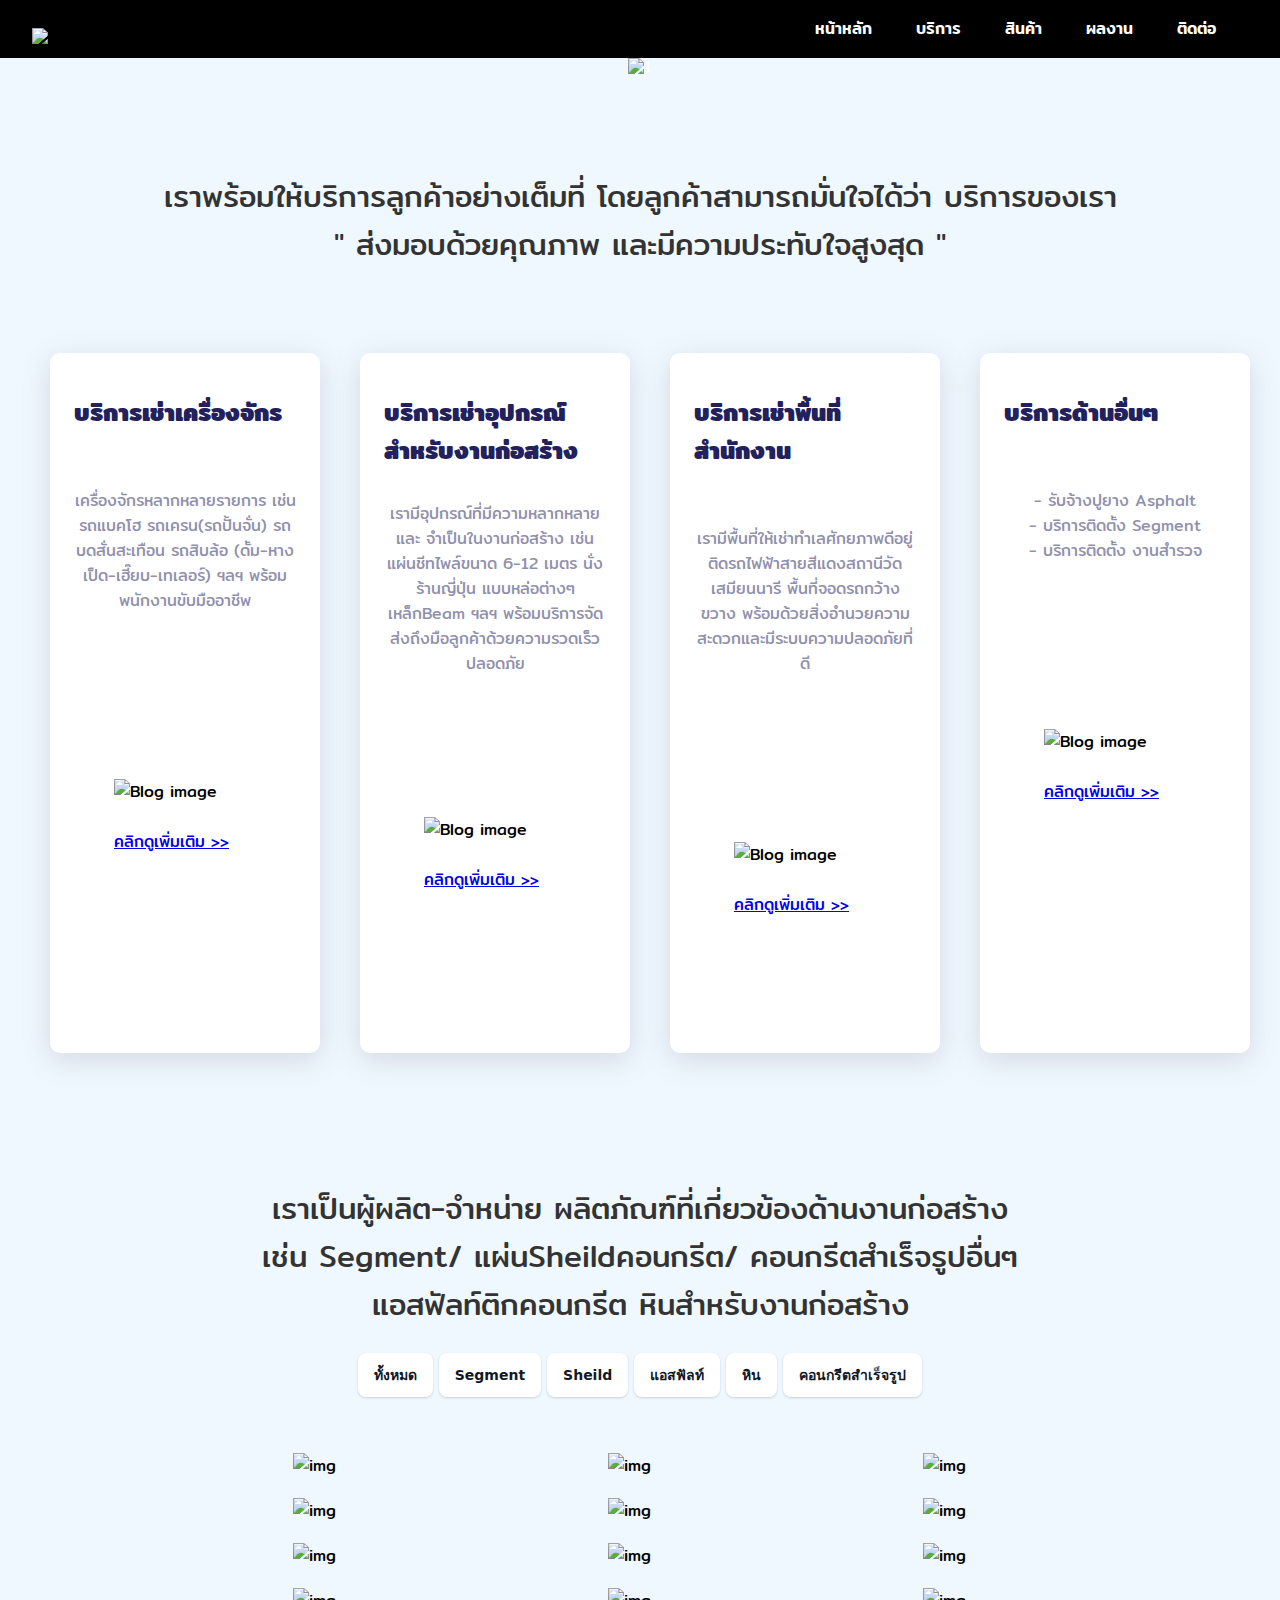
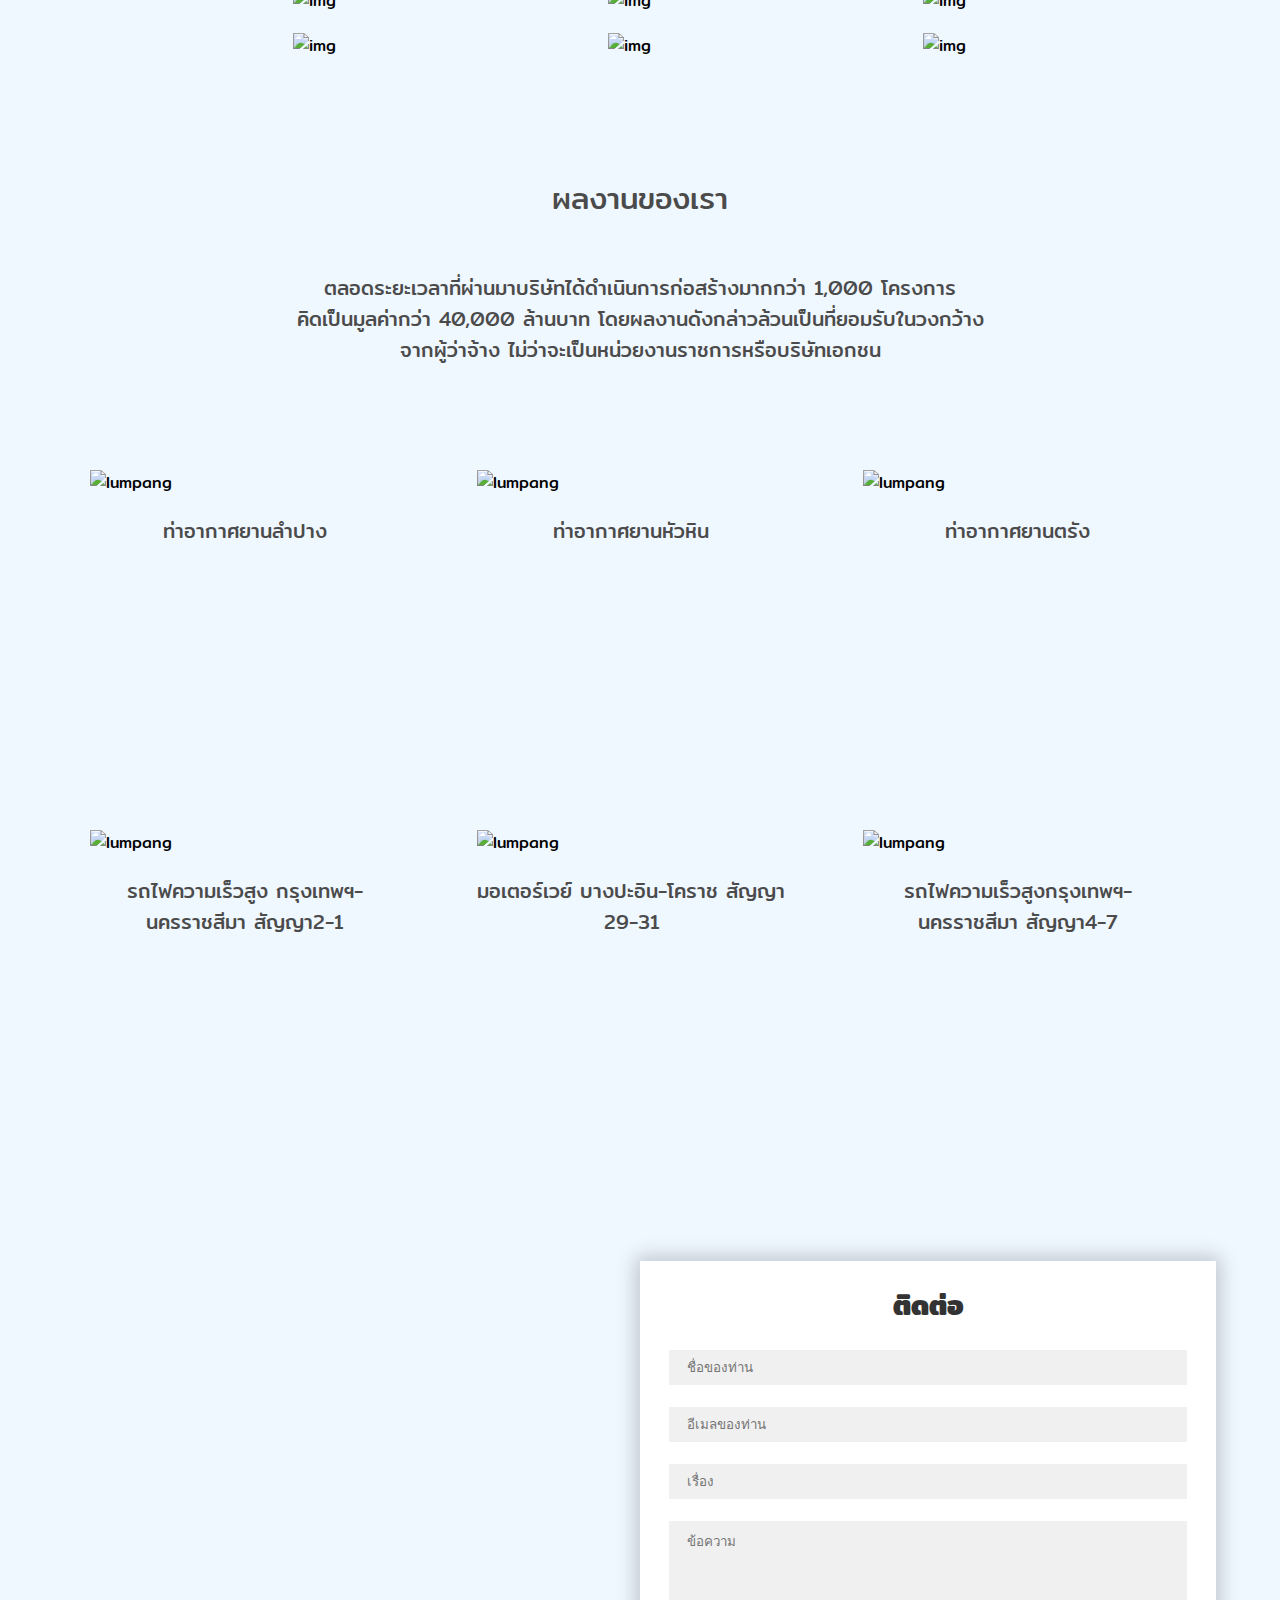
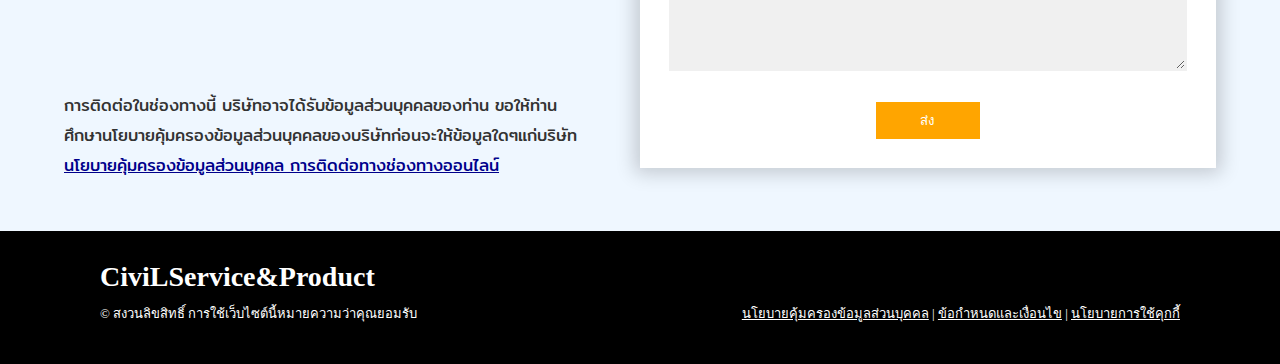
==== commit 55aab801: "Update index muamua.html" ====
--- a/index muamua.html
+++ b/index muamua.html
@@ -11,17 +11,13 @@
 
   <!-- Favicons -->
   <link href="../rework/image/logo.png" rel="icon">
-  <link href="assets/img/apple-touch-icon.png" rel="apple-touch-icon">
   <!-- Google Fonts -->
   <link href="https://fonts.googleapis.com/css?family=Mitr:300,300i,400,400i,600,600i,700,700i|Raleway:300,300i,400,400i,500,500i,600,600i,700,700i|Poppins:300,300i,400,400i,500,500i,600,600i,700,700i" rel="stylesheet">
   <!-- Template Main CSS File -->
-
-  <link href="css/style - muamua.css" rel="stylesheet">
+  <link href="css/style.css" rel="stylesheet">
   <!-- Script file -->
-  <style>
-    .slide {display:none;}
-    </style>
-
+  <script src="script.js" defer></script>
+  
 </head>
 <body>
     <header>
@@ -31,57 +27,57 @@
           <img src=".//image/logore.png" style="width: 100px; padding-top: 20px;">
         </a>
         <ul>
-          <li><a href="index.html">หน้าหลัก</a></li>
+          <li><a href="#first">หน้าหลัก</a></li>
           <li><a href="#second">บริการ</a></li>
           <li><a href="#third">สินค้า</a></li>
           <li><a href="#portfolio">ผลงาน</a></li>
-          <li><a href="#contact">ติดต่อ</a></li>
+          <li><a href="#description">ติดต่อ</a></li>
         </ul>
       </nav>
     </header>
-   <!---->
+
     <section id="first">
     
       <div class="slider">
 		  	<figure>
 		  		<div class="slide">
-		  			<img src="..//rework/image/1.jpg" alt="1">
+		  			<img src="..//rework/image/Carousels/1.jpg" alt="1">
 		  		</div>
 		  			
 		  		<div class="slide">
-		  			<img src="..//rework/image/2.jpg" alt="2">
+		  			<img src="..//rework/image/Carousels/10.jpg" alt="2">
 		  		</div>
 		  			
 		  		<div class="slide">
-		  			<img src="..//rework/image/3.jpg" alt="3">
+		  			<img src="..//rework/image/Carousels/2.jpg" alt="3">
 		  		</div>
 		  		
 		  		<div class="slide">
-		  			<img src="..//rework/image/4.jpg" alt="4">
-		  		</div>
-
-		  		<div class="slide">
-		  			<img src="..//rework/image/5.jpg" alt="5">
-		  		</div>
-
-		  		<div class="slide">
-		  			<img src="..//rework/image/6.jpg" alt="6">
+		  			<img src="..//rework/image/Carousels/4.jpg" alt="4">
+		  		</div>
+
+		  		<div class="slide">
+		  			<img src="..//rework/image/Carousels/6.jpg" alt="5">
+		  		</div>
+
+		  		<div class="slide">
+		  			<img src="..//rework/image/Carousels/7.jpg" alt="6">
 		  		</div>
 
           <div class="slide">
-		  			<img src="..//rework/image/7.jpg" alt="7">
+		  			<img src="..//rework/image/Carousels/9.jpg" alt="7">
 		  		</div>
 
           <div class="slide">
-		  			<img src="..//rework/image/8.jpg" alt="8">
+		  			<img src="..//rework/image/Carousels/8.jpg" alt="8">
 		  		</div>
 
           <div class="slide">
-		  			<img src="..//rework/image/9.jpg" alt="9">
+		  			<img src="..//rework/image/Carousels/3.jpg" alt="9">
 		  		</div>
 
           <div class="slide">
-		  			<img src="..//rework/image/10.jpg" alt="10">
+		  			<img src="..//rework/image/Carousels/5.jpg" alt="10">
 		  		</div>
 
 		  	</figure>
@@ -109,7 +105,6 @@
     </section>
 
 
-    <!--end slide -->
       <section id="second">
           <div class="row">
                 <!-- Title -->
@@ -120,8 +115,8 @@
                 <!-- Product Card -->
               <div class="col-wd-12 col-md-6 col-sm-3">
                 <div class="card">
-                  <h3 class="blog-title">บริการเช่าเครื่องจักร</h3>
-                  <p class="description" style="padding-bottom: 30px;">
+                  <h3 class="blog-title">บริการเช่าเครื่องจักร</h3><br>
+                  <p class="description" >
                     เครื่องจักรหลากหลายรายการ เช่น รถแบคโฮ รถเครน(รถปั้นจั่น) รถบดสั่นสะเทือน รถสิบล้อ (ดั้ม-หางเป็ด-เฮี๊ยบ-เทเลอร์) ฯลฯ พร้อมพนักงานขับมืออาชีพ
                     <br><br><br><br><br><br><br>
                   </p>
@@ -130,7 +125,7 @@
                   </div>
                   <br>
                   <div class="options">
-                    <button class="btn"><a href="../rework/service-mac.html">คลิกดูเพิ่มเติม >></a></button>
+                    <a href="../rework/inner-service1.html">คลิกดูเพิ่มเติม >></a>
                   </div>
                 </div><br>
               </div>
@@ -139,21 +134,21 @@
                     <h3 class="blog-title">บริการเช่าอุปกรณ์สำหรับงานก่อสร้าง</h3>
                     <p class="description">
                       เรามีอุปกรณ์ที่มีความหลากหลายและ จำเป็นในงานก่อสร้าง เช่น แผ่นชีทไพล์ขนาด 6-12 เมตร นั่งร้านญี่ปุ่น แบบหล่อต่างๆ เหล็กBeam ฯลฯ พร้อมบริการจัดส่งถึงมือลูกค้าด้วยความรวดเร็วปลอดภัย
-                      <br><br><br><br><br>
+                      <br><br><br><br><br><br>
                     </p>
                     <div class="card-img-holder">
                       <img src="../rework/image/Products/อุปกรณ์-1.png" alt="Blog image">
                     </div>
                     <br>
                     <div class="options">
-                      <button class="btn">คลิกดูเพิ่มเติม >></button>
+                      <a href="../rework/service-obj.html">คลิกดูเพิ่มเติม >></a>
                     </div>
                   </div><br>
               </div>
               <div class="col-wd-12 col-md-6 col-sm-3">
                   <div class="card">
-                      <h3 class="blog-title">บริการเช่าพื้นที่สำนักงาน</h3>
-                      <p class="description" style="padding-bottom: 30px;">
+                      <h3 class="blog-title">บริการเช่าพื้นที่สำนักงาน</h3><br>
+                      <p class="description" >
                         เรามีพื้นที่ให้เช่าทำเลศักยภาพดีอยู่ติดรถไฟฟ้าสายสีแดงสถานีวัดเสมียนนารี พื้นที่จอดรถกว้างขวาง พร้อมด้วยสิ่งอำนวยความสะดวกและมีระบบความปลอดภัยที่ดี
                       <br><br><br><br><br><br><br>
                       </p>
@@ -162,221 +157,132 @@
                       </div>
                       <br>
                       <div class="options">
-                        <button class="btn">คลิกดูเพิ่มเติม >></button>
+                        <a href="../rework/service-office.html">คลิกดูเพิ่มเติม >></a>
                       </div>
                   </div><br>
               </div>
               <div class="col-wd-12 col-md-6 col-sm-3">
                 <div class="card">
-                  <h3 class="blog-title">บริการด้านอื่นๆ</h3>
-                  <p class="description" style="padding-bottom: 30px;">
+                  <h3 class="blog-title">บริการด้านอื่นๆ</h3><br>
+                  <p class="description" >
                     - รับจ้างปูยาง Asphalt<br>
                     - บริการติดตั้ง Segment<br>
                     - บริการติดตั้ง งานสำรวจ
-                          <br><br><br><br><br><br><br><br>
+                          <br><br><br><br><br><br><br>
                   </p>
                   <div class="card-img-holder">
                     <img src="../rework/image/Products/Segment-1.png" alt="Blog image">
                   </div>
                   <br>
                   <div class="options">
-                    <button class="btn">คลิกดูเพิ่มเติม >></button>
+                    <a href="../rework/service-oth.html">คลิกดูเพิ่มเติม >></a>
                   </div>
                 </div><br>
-              </div>
-
+           
           </div>
       </section>
 
-
-      
       <section id="third">
-        <div class="row">
+        <div class="row>
           <div class="col-wd-12 col-md-12 col-sm-12">
               <p><br><br>เราเป็นผู้ผลิต-จำหน่าย ผลิตภัณฑ์ที่เกี่ยวข้องด้านงานก่อสร้าง<br>
                 เช่น Segment/ แผ่นSheildคอนกรีต/ คอนกรีตสำเร็จรูปอื่นๆ<br>
                 แอสฟัลท์ติกคอนกรีต หินสำหรับงานก่อสร้าง</p>
-          </div>
+          </div><br>
         </div>
-    <center>
       <div class="row">
         <div class="col-wd-12 col-md-12 col-sm-12">
-          <ul id="portfolio-flters">
-            <li data-filter="*" class="filter-active">ทั้งหมด</li>
-            <li data-filter=".filter-app">Segment</li>
-            <li data-filter=".filter-card">Sheild</li>
-            <li data-filter=".filter-web">แอสฟัลท์</li>
-            <li data-filter=".filter-web1">หิน</li>
-            <li data-filter=".filter-web2">คอนกรีตสำเร็จรูป</li>
-          </ul>
+            <div id="filter-buttons"><center>
+              <div class="col-wd-12 col-md-12 col-sm-12">
+                <button class="btn mb-2 me-1 active" data-filter="all">ทั้งหมด</button>
+                <button class="btn mb-2 mx-1" data-filter="segment">Segment</button>
+                <button class="btn mb-2 mx-1" data-filter="sheild">Sheild</button>
+                <button class="btn mb-2 mx-1" data-filter="alphalt">แอสฟัลท์</button>
+                <button class="btn mb-2 mx-1" data-filter="rock">หิน</button>
+                <button class="btn mb-2 mx-1" data-filter="concreet">คอนกรีตสำเร็จรูป</button>
+              </div></center>
+            </div>
           <br><br><br><br>
+          </div>
         </div>
-    </center>
-        </div>
-        <div class="row" style="padding-left: 50px; padding-right: 50px;">
-          <div class="col-wd-12 col-md-6 col-sm-4">
-            <div class="box">
-              <div class="box-image">
-                  <img src="../rework/image/Portfolios/5.2.jpg" alt="">
-              </div>
-            </div>
-          </div>
-          <div class="col-wd-12 col-md-6 col-sm-4">
-            <div class="box">
-              <div class="box-image">
-                  <img src="../rework/image/Portfolios/5.1.jpg" alt="">
-              </div>
-            </div>
-          </div>
-          <div class="col-wd-12 col-md-6 col-sm-4">
-            <div class="box">
-              <div class="box-image">
-                  <img src="../rework/image/Portfolios/5.3.jpg" alt="">
-              </div>
-
-            </div>
-          </div>
-
-          <div class="col-wd-12 col-md-6 col-sm-4">
-            <div class="box">
-              <div class="box-image">
-                  <img src="../rework/image/Portfolios/6.jpg" alt="">
-              </div>
-            </div>
-          </div>
-          <div class="col-wd-12 col-md-6 col-sm-4">
-            <div class="box">
-              <div class="box-image">
-                  <img src="../rework/image/Portfolios/6.1.jpg" alt="">
-              </div>
-            </div>
-          </div>
-          <div class="col-wd-12 col-md-6 col-sm-4">
-            <div class="box">
-              <div class="box-image">
-                  <img src="../rework/image/Portfolios/6.2.jpg" alt="">
-              </div>
-            </div>
-          </div>
-
-          <div class="col-wd-12 col-md-6 col-sm-4">
-            <div class="box">
-              <div class="box-image">
-                  <img src="../rework/image/Portfolios/5.1.jpg" alt="">
-              </div>
-              <div class="studio-button">
-                  <div class="studio-button-icon"></div>
-                  <div class="studio-button-label">
-                    ดูเพิ่มเติม
-                  </div>
-              
-              </div>
-            </div>
-          </div>
-          <div class="col-wd-12 col-md-6 col-sm-4">
-            <div class="box">
-              <div class="box-image">
-                  <img src="../rework/image/Portfolios/5.1.jpg" alt="">
-              </div>
-              <div class="studio-button">
-                  <div class="studio-button-icon"></div>
-                  <div class="studio-button-label">
-                    ดูเพิ่มเติม
-                  </div>
-              
-              </div>
-            </div>
-          </div>
-          <div class="col-wd-12 col-md-6 col-sm-4">
-            <div class="box">
-              <div class="box-image">
-                  <img src="../rework/image/Portfolios/5.1.jpg" alt="">
-              </div>
-              <div class="studio-button">
-                  <div class="studio-button-icon"></div>
-                  <div class="studio-button-label">
-                    ดูเพิ่มเติม
-                  </div>
-              
-              </div>
-            </div>
-          </div>
-
-          <div class="col-wd-12 col-md-6 col-sm-4">
-            <div class="box">
-              <div class="box-image">
-                  <img src="../rework/image/Portfolios/5.1.jpg" alt="">
-                  <div class="portfolio-links">
-                    <a href="assets/img/portfolio/5.2.jpg" data-gallery="portfolioGallery" class="portfolio-lightbox" title="Segment"><i class="bx bx-plus"></i></a>
-                  </div>
-              </div>
-            </div>
-          </div>
-          <div class="col-wd-12 col-md-6 col-sm-4">
-            <div class="box">
-              <div class="box-image">
-                  <img src="../rework/image/Portfolios/5.1.jpg" alt="">
-                  <div class="portfolio-links">
-                    <a href="assets/img/portfolio/5.1.jpg" data-gallery="portfolioGallery" class="portfolio-lightbox" title="ผังโรงงานผลิต Segment"><i class="bx bx-plus"></i></a>
-                  </div>                 
-              </div>
-            </div>
-          </div>
-          <div class="col-wd-12 col-md-6 col-sm-4">
-            <div class="box">
-              <div class="box-image">
-                  <img src="../rework/image/Portfolios/5.1.jpg" alt="">
-                                <div class="portfolio-links">
-                <a href="assets/img/portfolio/5.3.jpg" data-gallery="portfolioGallery" class="portfolio-lightbox" title="Segment"><i class="bx bx-plus"></i></a>
-              </div>
-              </div>
-            </div>
-          </div>
-
-          <div class="col-wd-12 col-md-6 col-sm-4">
-            <div class="box">
-              <div class="box-image">
-                  <img src="../rework/image/Portfolios/5.1.jpg" alt="">
-              </div>
-              <div class="studio-button">
-                  <div class="studio-button-icon"></div>
-                  <div class="studio-button-label">
-                    ดูเพิ่มเติม
-                  </div>
-              
-              </div>
-            </div>
-          </div>
-          <div class="col-wd-12 col-md-6 col-sm-4">
-            <div class="box">
-              <div class="box-image">
-                  <img src="../rework/image/Portfolios/5.1.jpg" alt="">
-              </div>
-              <div class="studio-button">
-                  <div class="studio-button-icon"></div>
-                  <div class="studio-button-label">
-                    ดูเพิ่มเติม
-                  </div>
-              
-              </div>
-            </div>
-          </div>
-          <div class="col-wd-12 col-md-6 col-sm-4">
-            <div class="box">
-              <div class="box-image">
-                  <img src="../rework/image/Portfolios/5.1.jpg" alt="">
-              </div>
-              <div class="studio-button">
-                  <div class="studio-button-icon"></div>
-                  <div class="studio-button-label">
-                    ดูเพิ่มเติม
-                  </div>
-              
-              </div>
-            </div>
-          </div>
-
-        </div>
+        <center><div class="row">
+          <div class="col-wd-12 col-md-6 col-sm-4" id="filterable-cards">
+            <div class="card p-0" data-name="segment">
+              <img src="../rework/image/Portfolios/5.2.jpg" alt="img" style="width: 400px;">
+            </div>
+          </div>
+          <div class="col-wd-12 col-md-6 col-sm-4" id="filterable-cards">
+            <div class="card p-0" data-name="segment">
+              <img src="../rework/image/Portfolios/5.1.jpg" alt="img" style="width: 400px;">
+            </div>
+          </div>
+          <div class="col-wd-12 col-md-6 col-sm-4" id="filterable-cards">
+            <div class="card p-0" data-name="segment">
+              <img src="../rework/image/Portfolios/5.3.jpg" alt="img" style="width: 400px;">
+            </div>
+          </div>
+          <div class="col-wd-12 col-md-6 col-sm-4" id="filterable-cards">
+            <div class="card p-0" data-name="sheild">
+              <img src="../rework/image/Portfolios/6.jpg" alt="img" style="width: 400px;">
+            </div>
+          </div>
+          <div class="col-wd-12 col-md-6 col-sm-4" id="filterable-cards">
+            <div class="card p-0" data-name="sheild">
+              <img src="../rework/image/Portfolios/6.1.jpg" alt="img" style="width: 400px;">
+            </div>
+          </div>
+          <div class="col-wd-12 col-md-6 col-sm-4" id="filterable-cards">
+            <div class="card p-0" data-name="sheild">
+              <img src="../rework/image/Portfolios/6.2.jpg" alt="img" style="width: 400px;">
+            </div>
+          </div>
+          <div class="col-wd-12 col-md-6 col-sm-4" id="filterable-cards">
+            <div class="card p-0" data-name="alphalt">
+              <img src="../rework/image/Portfolios/7.jpg" alt="img" style="width: 400px;">
+            </div>
+          </div>
+          <div class="col-wd-12 col-md-6 col-sm-4" id="filterable-cards">
+            <div class="card p-0" data-name="alphalt">
+              <img src="../rework/image/Portfolios/4.1.jpg" alt="img">
+            </div>
+          </div>
+          <div class="col-wd-12 col-md-6 col-sm-4" id="filterable-cards">
+            <div class="card p-0" data-name="alphalt">
+              <img src="../rework/image/Portfolios/4.2.jpg" alt="img" >
+            </div>
+          </div>
+          <div class="col-wd-12 col-md-6 col-sm-4" id="filterable-cards">
+            <div class="card p-0" data-name="rock">
+              <img src="../rework/image/Portfolios/8.2.jpg" alt="img">
+            </div>
+          </div>
+          <div class="col-wd-12 col-md-6 col-sm-4" id="filterable-cards">
+            <div class="card p-0" data-name="rock">
+              <img src="../rework/image/Portfolios/8.1.jpg" alt="img">
+            </div>
+          </div>
+          <div class="col-wd-12 col-md-6 col-sm-4" id="filterable-cards">
+            <div class="card p-0" data-name="rock">
+              <img src="../rework/image/Portfolios/8.3.jpg" alt="img">
+            </div>
+          </div>
+          <div class="col-wd-12 col-md-6 col-sm-4" id="filterable-cards">
+            <div class="card p-0" data-name="concreet">
+              <img src="../rework/image/Portfolios/9.1.jpg" alt="img">
+            </div>
+          </div>
+          <div class="col-wd-12 col-md-6 col-sm-4" id="filterable-cards">
+            <div class="card p-0" data-name="concreet">
+              <img src="../rework/image/Portfolios/9.2.jpg" alt="img">
+            </div>
+          </div>
+          <div class="col-wd-12 col-md-6 col-sm-4" id="filterable-cards">
+            <div class="card p-0" data-name="concreet">
+              <img src="../rework/image/Portfolios/9.jpg" alt="img">
+            </div>
+          </div>
+        </div></center>
+        
 
       </section>
 
@@ -445,105 +351,55 @@
         <br><br>
       </section>
 
-      <section id="contact">
-        <div class="row">
-          <!-- Title -->
-          <div class="col-wd-12 col-md-12 col-sm-12">
-            <br><br><br><br>
-            <p style="font-size: 30px;">ช่องทางติดต่อ</p><br>
-            <p>ที่อยู่ 68/12 อาคาร CEC ชั้น 7 ถนนกำแพงเพชร 6 แขวงลาดยาว เขตจตุจักร กรุงเทพฯ 10900 </p>
-            <p>โทร: 02 589 8882 ถึง 5 ต่อ 147 </p>
-            <p>Email: Sales-Marketing@civilengineering.co.th </p>
-          </div>
-        </div>
-        <center>
-        <div class="row">
-          <!-- contact icon -->
-          <div class="col-wd-12 col-md-4 col-sm-4 member">
-            <div class="img">
-              <img src="../rework/image/Contact/T.png" alt="">
-              <div class="social">
-              </div>
-            </div>
-            <div class="member-info">
-              <p>0962287770</p> 
-            </div>
-          </div>
-          <div class="col-wd-12 col-md-4 col-sm-4 member">
-            <div class="img">
-              <img src="../rework/image/Contact/L.png" alt="">
-              <div class="social">
-              </div>
-            </div>
-            <div class="member-info">
-              <p><a href="https://page.line.me/civilproduct" class="stretched-link"> @civilproduct </a></p>
-              
-            </div>
-
-          </div>
-          <div class="col-wd-12 col-md-4 col-sm-4 member">
-            <div class="img">
-              <img src="../rework/image/Contact/F.png" alt="">
-              <div class="social">
-              </div>
-            </div>
-            <div class="member-info">
-              <p><a href="https://www.facebook.com/profile.php?id=61551204087804" class="stretched-link">CivilServices&Products </a></p>
-            </div>
-          </div>
-
-          </div>
-
-        </div></center><br><br><br><br>
-      </section>
     <!-- map-->
-      <section id="description">
-
-        <div class="float-parent-element">
-       
-         <div class="float-child-element">
-           <div class="des">
-            <div class="map">
-            <iframe style="width: 90%; height: 390px;" src="https://www.google.com/maps/embed?pb=!1m18!1m12!1m3!1d3873.9658893495107!2d100.55430217490783!3d13.841086095220438!2m3!1f0!2f0!3f0!3m2!1i1024!2i768!4f13.1!3m3!1m2!1s0x30e29cedb136881d%3A0xad0a04cf246ce1e8!2z4Lia4Lih4LiILiDguIvguLXguKfguLTguKXguYDguK3guJnguIjguLXguYDguJnguLXguKLguKPguLTguIc!5e0!3m2!1sth!2sth!4v1694770966353!5m2!1sth!2sth" frameborder="0" allowfullscreen></iframe></div>
-            <br>
-                <p style="padding-right: 10%;">การติดต่อในช่องทางนี้ บริษัทอาจได้รับข้อมูลส่วนบุคคลของท่าน ขอให้ท่านศึกษานโยบายคุ้มครองข้อมูลส่วนบุคคลของบริษัทก่อนจะให้ข้อมูลใดๆแก่บริษัท</p>
-                <a style="color: darkblue;" href="../rework/pdpa1.html"> นโยบายคุ้มครองข้อมูลส่วนบุคคล การติดต่อทางช่องทางออนไลน์</a>
-           </div>
+    <section id="description">
+
+      <div class="float-parent-element">
+     
+       <div class="float-child-element">
+         <div class="des">
+          <div class="map">
+          <iframe style="width: 90%; height: 390px;" src="https://www.google.com/maps/embed?pb=!1m18!1m12!1m3!1d3873.9658893495107!2d100.55430217490783!3d13.841086095220438!2m3!1f0!2f0!3f0!3m2!1i1024!2i768!4f13.1!3m3!1m2!1s0x30e29cedb136881d%3A0xad0a04cf246ce1e8!2z4Lia4Lih4LiILiDguIvguLXguKfguLTguKXguYDguK3guJnguIjguLXguYDguJnguLXguKLguKPguLTguIc!5e0!3m2!1sth!2sth!4v1694770966353!5m2!1sth!2sth" frameborder="0" allowfullscreen></iframe></div>
+          <br>
+              <p style="padding-right: 10%;">การติดต่อในช่องทางนี้ บริษัทอาจได้รับข้อมูลส่วนบุคคลของท่าน ขอให้ท่านศึกษานโยบายคุ้มครองข้อมูลส่วนบุคคลของบริษัทก่อนจะให้ข้อมูลใดๆแก่บริษัท</p>
+              <a style="color: darkblue;" href="../rework/pdpa1.html"> นโยบายคุ้มครองข้อมูลส่วนบุคคล การติดต่อทางช่องทางออนไลน์</a>
          </div>
-      
-       
-         <div class="float-child-element" style="box-shadow: 0px 0px 18px 5px rgba(0, 0, 0, 0.19); ">
-           <div class="contact" style="padding: 5%;">
-            <h2 style="text-align: center;">ติดต่อ</h2><br>
-            <input type="text" class="field" placeholder="ชื่อของท่าน">
-            <input type="text" class="field" placeholder="อีเมลของท่าน">
-            <br><input type="text" class="field" placeholder="เรื่อง">
-            <br><textarea class="field" placeholder="ข้อความ"></textarea>
-            <br><center><button class="btn" >ส่ง</button></center>
-           </div>
+       </div>
+    
+     
+       <div class="float-child-element" style="box-shadow: 0px 0px 18px 5px rgba(0, 0, 0, 0.19); ">
+         <div class="contact" style="padding: 5%;">
+          <h2 style="text-align: center;">ติดต่อ</h2><br>
+          <input type="text" class="field" placeholder="ชื่อของท่าน">
+          <input type="text" class="field" placeholder="อีเมลของท่าน">
+          <br><input type="text" class="field" placeholder="เรื่อง">
+          <br><textarea class="field" placeholder="ข้อความ"></textarea>
+          <br><center><button class="btn" >ส่ง</button></center>
          </div>
-       
-       
-        </div>
-       </section>
-
-       <!-- ======= Footer ======= -->
- <footer id="footer">
-
-    <div class="footer-top">
-        <div class="container">
-          <h1>CiviLService&Product</h1>
-        </div>
-       
-
-        <div class="credits-left">
-          <p style="text-align: left;" >© สงวนลิขสิทธิ์ การใช้เว็บไซต์นี้หมายความว่าคุณยอมรับ <span style="float: right;"><a href="../rework/pdpa1.html">นโยบายคุ้มครองข้อมูลส่วนบุคคล</a>
-    |      <a href="../rework/requirements.html">ข้อกำหนดและเงื่อนไข</a> | <a href="../rework/cookie.html" >นโยบายการใช้คุกกี้</a></span>
-    </div>
+       </div>
+     
+     
+      </div>
+     </section>
+
+     <!-- ======= Footer ======= -->
+<footer id="footer">
+
+  <div class="footer-top">
+      <div class="container">
+        <h1>CiviLService&Product</h1>
+      </div>
+     
+
+      <div class="credits-left">
+        <p style="text-align: left;" >© สงวนลิขสิทธิ์ การใช้เว็บไซต์นี้หมายความว่าคุณยอมรับ <span style="float: right;"><a href="../rework/pdpa1.html">นโยบายคุ้มครองข้อมูลส่วนบุคคล</a>
+  |      <a href="../rework/requirements.html">ข้อกำหนดและเงื่อนไข</a> | <a href="../rework/cookie.html" >นโยบายการใช้คุกกี้</a></span>
+  </div>
 
 </footer>
 <!-- End Footer -->
+    </body>
 
 </body>
 
-</html>+</html>
--- a/css/style.css
+++ b/css/style.css
@@ -0,0 +1,772 @@
+* {
+  margin: 0;
+  padding: 0;
+  box-sizing: border-box;
+}
+  body {
+    min-height: 100vh;
+    margin: 0;
+    padding: 0;
+    box-sizing: border-box;
+    /* display: flex;
+    align-items: center;
+    justify-content: center; */
+  }
+  
+  header {
+    position: sticky;
+    top: 0;
+    background: none;
+    padding: 0.25rem 2rem;
+    background: rgb(0,0,0);
+    z-index: 1;
+  }
+  
+  nav {
+    width: 100%;
+    height: 50px;
+    display: flex;
+    justify-content: space-between;
+    align-items: center;
+    background-color: none;
+    font-family: "Mitr", sans-serif;
+      
+  ul {
+    display: flex;  
+    box-sizing: border-box;
+  }
+  
+  li {
+    list-style: none;
+    margin-right: 20px;
+    font-size: 16px;
+    font-weight: bold;
+  }
+  li a {
+    text-decoration: none;
+    color: white;
+    background-color: none;
+    border-width: 0;
+    cursor: pointer;
+    display: inline-block;
+    font-weight: 500;
+    line-height: 20px;
+    list-style: none;
+    margin: 0;
+    padding: 10px 12px;
+    text-align: center;
+    transition: all 200ms;
+    vertical-align: baseline;
+    white-space: nowrap;
+    user-select: none;
+    -webkit-user-select: none;
+    touch-action: manipulation;
+  }
+  li a:hover{
+    border-width: 0;
+    color: #a9a8a8;
+    cursor: pointer;
+    display: inline-block;
+    font-weight: 500;
+    line-height: 20px;
+    list-style: none;
+    margin: 0;
+    padding: 10px 12px;
+    text-align: center;
+    transition: all 200ms;
+    vertical-align: baseline;
+    white-space: nowrap;
+    user-select: none;
+    -webkit-user-select: none;
+    touch-action: manipulation;
+    border-radius: 5px;
+  }
+  }
+
+  section {
+    display: grid;
+    /* justify-content: center;
+    align-items: center;
+    font-size: 50px;
+    font-weight: bold; */
+  }
+ 
+  
+  #first {
+    background: #eff7ff;;
+    text-align: center;
+    color: white;
+    /* Banner */
+  
+  /* End Banner */
+  }
+  
+  #second {
+    background: #eff7ff;
+    font-family: "Mitr", sans-serif;
+    justify-content: center;
+    p{
+      align-items: center;
+      text-align: center;
+      font-size: 30px;
+      font-weight: 0;
+      color: #333333;
+    }
+     /* Card */
+    *{
+      margin: 0;
+      border: 0;
+      padding-left:20px ;
+      padding-right:20px;
+      outline: 0;
+    }
+    
+    *, *:after, *:before{
+      box-sizing: border-box;
+    }
+    
+    html{
+      position: relative;
+      overflow: hidden;
+      font-size: 16px;
+    }
+    
+    body{
+      min-width: 100vw;
+      min-height: 100vh;
+      display: flex;
+      align-items: center;
+      justify-content: center;
+      gap: 1rem;
+      background: #f1f3f6;
+    }
+    
+    .card{
+      width: 100%;
+      max-height: 700px;
+      min-height: 700px;
+      height: auto;
+      background: #fff;
+      padding: 1.5rem;
+      overflow: hidden;
+      position: relative;
+      margin: 10px;
+      border-radius: 10px;
+      box-shadow: rgba(100, 100, 111, 0.2) 0px 7px 29px 0px;
+    }
+    
+    .card-img-holder{
+      width: 100%;
+      height: auto;
+      position: relative;
+    }
+    
+    .card-img-holder img{
+      width: 100%;
+      height: auto;
+      max-height: 15rem;
+      object-fit: cover;
+    }
+    
+    .blog-title{
+      color: #22215B;
+      padding: 1rem 0;
+      font-size: 1.5rem;
+    }
+    
+    .description{
+      padding: 1rem 0;
+      color: #22215B80;
+      font-size: 1rem;
+    }
+
+    .options{
+      display: flex;
+      align-items: center;
+      justify-content: space-between;
+      font-size: 1rem;
+    }
+    
+    .options span{
+      font-weight: 600;
+      color: #22215B;
+    }
+    
+    .btn{
+      font-size: 1rem;
+      padding: .5rem 1rem;
+      border-radius: .5rem;
+      font-weight: 400;
+      background: #eef7fe00;
+      color: #22215B;
+      cursor: pointer;
+    }
+
+    
+      /* End Card */
+    
+  }
+  
+  #third {
+    background: #eff7ff;
+    font-family: "Mitr", sans-serif;
+    justify-content: center;
+    p{
+      align-items: center;
+      text-align: center;
+      font-size: 30px;
+      font-weight: 0;
+      color: #333333;
+    }
+    #filter-buttons button {
+      background-color: #FFFFFF;
+      border: 0;
+      border-radius: .5rem;
+      box-sizing: border-box;
+      color: #111827;
+      font-family: "Inter var",ui-sans-serif,system-ui,-apple-system,system-ui,"Segoe UI",Roboto,"Helvetica Neue",Arial,"Noto Sans",sans-serif,"Apple Color Emoji","Segoe UI Emoji","Segoe UI Symbol","Noto Color Emoji";
+      font-size: .875rem;
+      font-weight: 600;
+      line-height: 1.25rem;
+      padding: .75rem 1rem;
+      text-align: center;
+      text-decoration: none #D1D5DB solid;
+      text-decoration-thickness: auto;
+      box-shadow: 0 1px 3px 0 rgba(0, 0, 0, 0.1), 0 1px 2px 0 rgba(0, 0, 0, 0.06);
+      cursor: pointer;
+      user-select: none;
+      -webkit-user-select: none;
+      touch-action: manipulation;
+    }
+    #filter-buttons button:hover {
+      background-color: rgb(249,250,251);
+    }
+    #filter-buttons button.active {
+      outline: 2px solid transparent;
+    outline-offset: 2px;
+    }
+    #filterable-cards .card {
+      max-width: 400px;
+      max-height: 400px;
+    }
+    #filterable-cards .card.hide {
+      display: none;
+    }
+    img{
+      width: 400px;
+      height: 400px;
+      padding-bottom: 20px;
+      padding-right: 20px;
+    }
+}
+
+  #portfolio{
+    background: #eff7ff;
+    font-family: "Mitr", sans-serif;
+    justify-content: center;
+    p{
+      align-items: center;
+      text-align: center;
+      font-size: 20px;
+      font-weight: 0;
+      color: #4b4b4b;
+    }
+    .card { 
+      transition: 0.3s;
+      margin: 30px;
+      /* แก้ respon อีกที */
+      width: 80%;
+      height: 300px;
+      img{
+        width: 100%;
+      }
+    }
+    .container {
+      padding-top: 20px;
+    }
+    
+
+  }
+
+#contact{
+  background: #eff7ff;
+  font-family: "Mitr", sans-serif;
+  justify-content: center;
+  p{
+    align-items: center;
+    text-align: center;
+    font-size: 20px;
+    font-weight: 0;
+    color: #4b4b4b;
+  }
+  img{
+    align-items: center;
+    text-align: center;
+    width: 50%;
+  }
+  .member-info{
+    color: #2f4d5a;
+  }
+  .member-info :hover{
+    color: #77c3e6;
+  }
+  a:link {
+    color: #2f4d5a;
+    text-decoration: none;
+  }
+  
+  a:visited {
+    text-decoration: none;
+    color: #2f4d5a;
+  }
+  
+  a:hover {
+    color: #6baecd;
+  }
+  /* .map{
+    padding-left:50px;
+  } */
+  iframe{
+    margin-left: 50px;
+    margin-right: 50px;
+    width: 90%;
+    min-height: 400px;
+  }
+  /* contact form */
+  .contact .info-item {
+    box-shadow: 0 0 25px rgba(0, 0, 0, 0.08);
+    padding: 20px 0 30px 0;
+  }
+  
+  .contact .info-item i {
+    display: flex;
+    align-items: center;
+    justify-content: center;
+    width: 56px;
+    height: 56px;
+    font-size: 24px;
+    line-height: 0;
+    color: var(--color-primary);
+    border-radius: 50%;
+    border: 2px dotted #ffd565;
+  }
+  
+  .contact .info-item h3 {
+    font-size: 20px;
+    color: #6c757d;
+    font-weight: 700;
+    margin: 10px 0;
+  }
+  
+  .contact .info-item p {
+    padding: 0;
+    line-height: 24px;
+    font-size: 14px;
+    margin-bottom: 0;
+  }
+  
+  .contact .php-email-form {
+    width: 100%;
+    background: #fff;
+    box-shadow: 0 0 25px rgba(0, 0, 0, 0.08);
+    padding: 30px;
+  }
+  
+  .contact .php-email-form .form-group {
+    padding-bottom: 20px;
+  }
+  
+  .contact .php-email-form .error-message {
+    display: none;
+    color: #fff;
+    background: #df1529;
+    text-align: left;
+    padding: 15px;
+    font-weight: 600;
+  }
+  
+  .contact .php-email-form .error-message br+br {
+    margin-top: 25px;
+  }
+  
+  .contact .php-email-form .sent-message {
+    display: none;
+    color: #fff;
+    background: #059652;
+    text-align: center;
+    padding: 15px;
+    font-weight: 600;
+  }
+  
+  .contact .php-email-form .loading {
+    display: none;
+    background: #fff;
+    text-align: center;
+    padding: 15px;
+  }
+  
+  .contact .php-email-form .loading:before {
+    content: "";
+    display: inline-block;
+    border-radius: 50%;
+    width: 24px;
+    height: 24px;
+    margin: 0 10px -6px 0;
+    border: 3px solid #059652;
+    border-top-color: #fff;
+    animation: animate-loading 1s linear infinite;
+  }
+  
+  .contact .php-email-form input,
+  .contact .php-email-form textarea {
+    border-radius: 0;
+    box-shadow: none;
+    font-size: 14px;
+  }
+  
+  .contact .php-email-form input:focus,
+  .contact .php-email-form textarea:focus {
+    border-color: var(--color-primary);
+  }
+  
+  .contact .php-email-form input {
+    height: 44px;
+  }
+  
+  .contact .php-email-form textarea {
+    padding: 10px 12px;
+  }
+  
+  .contact .php-email-form button[type=submit] {
+    background: var(--color-primary);
+    border: 0;
+    padding: 10px 35px;
+    color: #fff;
+    transition: 0.4s;
+    border-radius: 5px;
+  }
+  
+  .contact .php-email-form button[type=submit]:hover {
+    background: rgba(254, 185, 0, 0.8);
+  }
+  
+  @keyframes animate-loading {
+    0% {
+      transform: rotate(0deg);
+    }
+  
+    100% {
+      transform: rotate(360deg);
+    }
+  }
+  .form-style-6{
+    font-size: 20px;
+    font-family: Mitr ;
+    max-width: 400px;
+    margin: 10px auto;
+    padding: 16px;
+  }
+  .form-style-6 h1{
+    background: #43D1AF;
+    padding: 20px 0;
+    font-size: 140%;
+    font-weight: 300;
+    text-align: center;
+    color: #fff;
+    margin: -16px -16px 16px -16px;
+  }
+  .form-style-6 input[type="text"],
+  .form-style-6 input[type="date"],
+  .form-style-6 input[type="datetime"],
+  .form-style-6 input[type="email"],
+  .form-style-6 input[type="number"],
+  .form-style-6 input[type="search"],
+  .form-style-6 input[type="time"],
+  .form-style-6 input[type="url"],
+  .form-style-6 textarea,
+  .form-style-6 select 
+  {
+    -webkit-transition: all 0.30s ease-in-out;
+    -moz-transition: all 0.30s ease-in-out;
+    -ms-transition: all 0.30s ease-in-out;
+    -o-transition: all 0.30s ease-in-out;
+    outline: none;
+    box-sizing: border-box;
+    -webkit-box-sizing: border-box;
+    -moz-box-sizing: border-box;
+    width: 100%;
+    background: #fff;
+    margin-bottom: 4%;
+    border: 1px solid #ccc;
+    padding: 3%;
+    color: #555;
+    font: 95% Arial, Helvetica, sans-serif;
+  }
+  .form-style-6 input[type="text"]:focus,
+  .form-style-6 input[type="email"]:focus,
+  .form-style-6 input[type="number"]:focus,
+  .form-style-6 input[type="search"]:focus,
+  .form-style-6 input[type="time"]:focus,
+  .form-style-6 input[type="url"]:focus,
+  .form-style-6 textarea:focus,
+  .form-style-6 select:focus
+  {
+    box-shadow: 0 0 5px #d1ab43;
+    padding: 3%;
+    border: 1px solid #d1ab43;
+  }
+  
+  .form-style-6 input[type="submit"],
+  .form-style-6 input[type="button"]{
+    box-sizing: border-box;
+    -webkit-box-sizing: border-box;
+    -moz-box-sizing: border-box;
+    width: 100%;
+    padding: 3%;
+    background: #d1ab43;
+    border-bottom: 2px solid #30C29E;
+    border-top-style: none;
+    border-right-style: none;
+    border-left-style: none;	
+    color: #fff;
+  }
+  .form-style-6 input[type="submit"]:hover,
+  .form-style-6 input[type="button"]:hover{
+    background: #bc832e;
+  }
+  .form-cover{
+    background-color: white;
+    border: #333333;
+    width: 45%;
+    height: 100%;
+  }
+  
+}
+  /*description*/
+  #description .map{
+    padding-left:50px;
+    width: 100%;
+    height: 100%;
+  } 
+
+  #description{
+    background: #eff7ff;;
+    width: 100%; 
+    font-family: "Mitr", sans-serif;
+
+  }
+
+  #description .float-parent-element { 
+    width: 100%; 
+    padding-top: 4%;
+    padding-left: 5%;
+    padding-right: 5%;
+    padding-bottom: 4%;
+
+} 
+#description .float-child-element { 
+    float: left; 
+    width: 50%; 
+    font-family: "Mitr", sans-serif;
+    line-height: 30px;
+    } 
+    
+#description .float-child-element .input{ 
+      font-family: "Mitr", sans-serif;
+      } 
+
+#description .float-child-element iframe{
+  width: 100%;
+  height: 100%;
+}
+
+#description .des { 
+   color: #333333;
+   font-size: 16.5px;
+
+} 
+
+#description .contact { 
+    background: white;
+   color: #333333;
+   font-size: 18.5px;
+}
+
+
+#description .field{
+  
+  width: 100%;
+  border: 2px solid rgba(0, 0, 0, 0);
+  outline: none;
+  background-color: rgba(230, 230, 230, 0.6);
+  padding: .5rem 1rem;
+  margin-bottom: 22px;
+  transition: .3s;
+}
+
+#description .field:hover{
+ background-color: rgba(0, 0, 0, 0.1);
+}
+
+#description .btn{
+  
+  width: 20%;
+  padding: .5rem 1rem;
+  background: orange;
+  color: white;
+  border: none;
+  outline: none;
+  cursor: pointer;
+  transition: .3s;
+ }
+
+ 
+#description .btn:hover{
+  background-color: #27ae60;
+ }
+ #description textarea{
+min-height: 150px;
+ }
+
+/* footer */
+
+#footer {
+  background: black;
+  padding: 0 0 20px 0;
+  color: #fff;
+  font-size: 14px;
+}
+
+#footer .container{
+  padding-left: 100px;
+  padding-top: 30px ;
+}
+
+
+#footer .footer-top .social-links a:hover {
+  background: #67b0d1;
+  color: #fff;
+  text-decoration: none;
+}
+
+  #footer .credits-left{
+      padding-top: 10px;
+      text-align: left;
+      font-size: 13px;
+      color: #fff;
+      padding-left: 100px;
+      padding-right: 100px;
+      padding-bottom: 20px;
+  }
+
+  #footer .copyright {
+      border-top: 1px solid #385b6b;
+      text-align: center;
+      padding-top: 30px;
+    }
+
+  #footer a{
+    color:#fff;
+  }
+  
+
+  /* Grid Responsive */
+  .grid {
+    width: 100%;
+    max-width: auto;
+    margin: 0 auto;
+}
+
+.grid:before,
+.grid:after,
+.row:before,
+.row:after {
+    content: " ";
+    display: table;
+}
+
+.grid:after,
+.row:after {clear: both;}
+
+[class*='col-']{
+    width: 100%;
+    float: left;
+    min-height: 1px;
+}
+
+.col {
+    padding: 1em;
+    margin-left: 8px;
+    margin-right: 8px;
+    margin-bottom: 8px;
+    display: flex;
+    flex-direction:row;
+    grid-template-rows: auto auto;
+    
+}
+.flex {
+  flex-grow: 1; /* ทำให้ section ขยายตามพื้นที่ที่เหลือในคอลัมน์หรือแถว */
+}
+
+@media screen and (min-width:320px){
+
+    .col-wd-1 {width: 8.33333%;}
+    .col-wd-2 {width: 16.66667%;}
+    .col-wd-3 {width: 25%;}
+    .col-wd-4 {width: 33.33333%;}
+    .col-wd-5 {width: 41.66667%;}
+    .col-wd-6 {width: 50%;}
+    .col-wd-7 {width: 58.33333%;}
+    .col-wd-8 {width: 66.66667%;}
+    .col-wd-9 {width: 75%;}
+    .col-wd-10 {width: 83.33333%;}
+    .col-wd-11 {width: 91.66667%;}
+    .col-wd-12 {width: 100%;}
+
+}
+
+@media screen and (min-width:640px){
+
+    .col-md-1 {width: 8.33333%;}
+    .col-md-2 {width: 16.66667%;}
+    .col-md-3 {width: 25%;}
+    .col-md-4 {width: 33.33333%;}
+    .col-md-5 {width: 41.66667%;}
+    .col-md-6 {width: 50%;}
+    .col-md-7 {width: 58.33333%;}
+    .col-md-8 {width: 66.66667%;}
+    .col-md-9 {width: 75%;}
+    .col-md-10 {width: 83.33333%;}
+    .col-md-11 {width: 91.66667%;}
+    .col-md-12 {width: 100%;}
+
+}
+
+@media screen and (min-width:960px){
+
+    .col-sm-1 {width: 8.33333%;}
+    .col-sm-2 {width: 16.66667%;}
+    .col-sm-3 {width: 25%;}
+    .col-sm-4 {width: 33.33333%;}
+    .col-sm-5 {width: 41.66667%;}
+    .col-sm-6 {width: 50%;}
+    .col-sm-7 {width: 58.33333%;}
+    .col-sm-8 {width: 66.66667%;}
+    .col-sm-9 {width: 75%;}
+    .col-sm-10 {width: 83.33333%;}
+    .col-sm-11 {width: 91.66667%;}
+    .col-sm-12 {width: 100%;}
+
+}
+@media screen and (max-width: 480px){
+	nav li { display: block; }
+	nav a { display: block; border-bottom: 1px solid #DFD2B3; padding: 0; }
+	nav a:hover { border-radius: 0; }
+	.menu { height: auto; top: -350px; }
+	
+	#menuToggle:checked ~ .content { position: absolute; top: 370px; }
+	
+}
+  
+  /* End Grid Responsive */
+
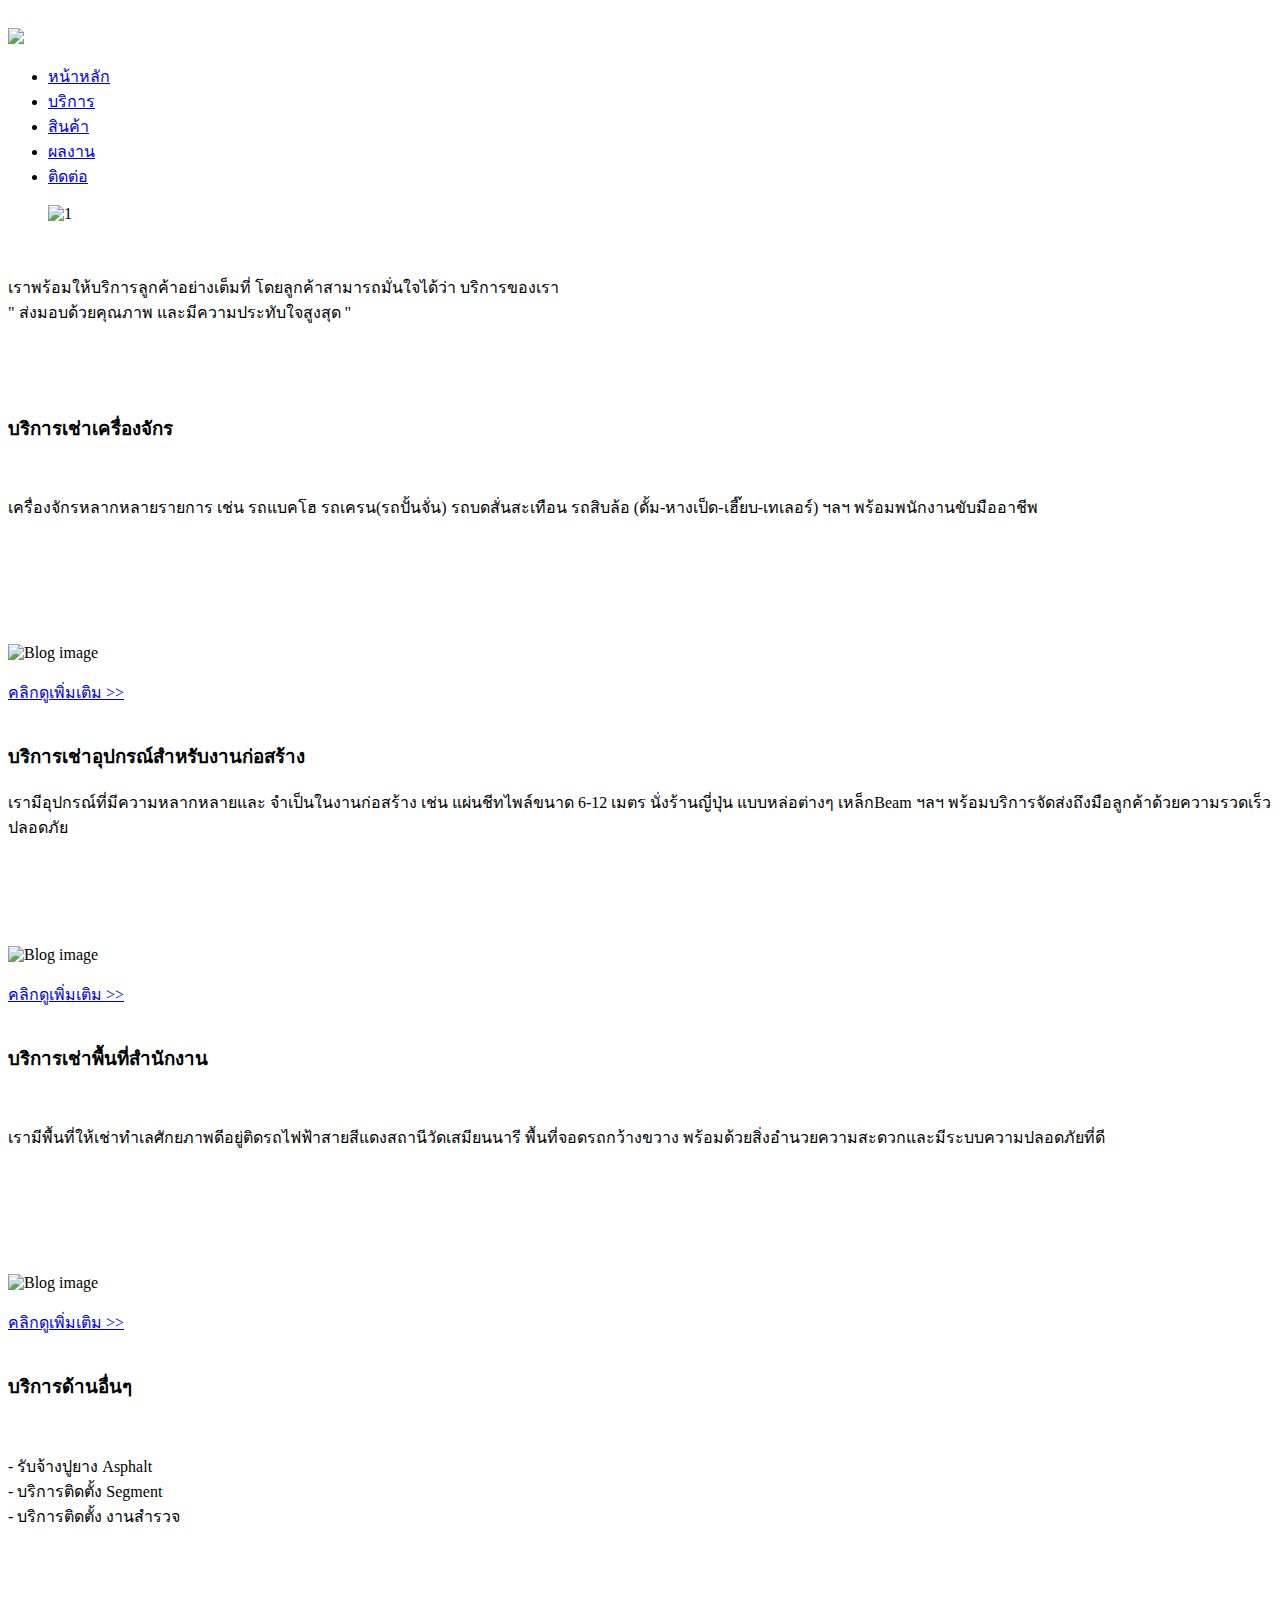
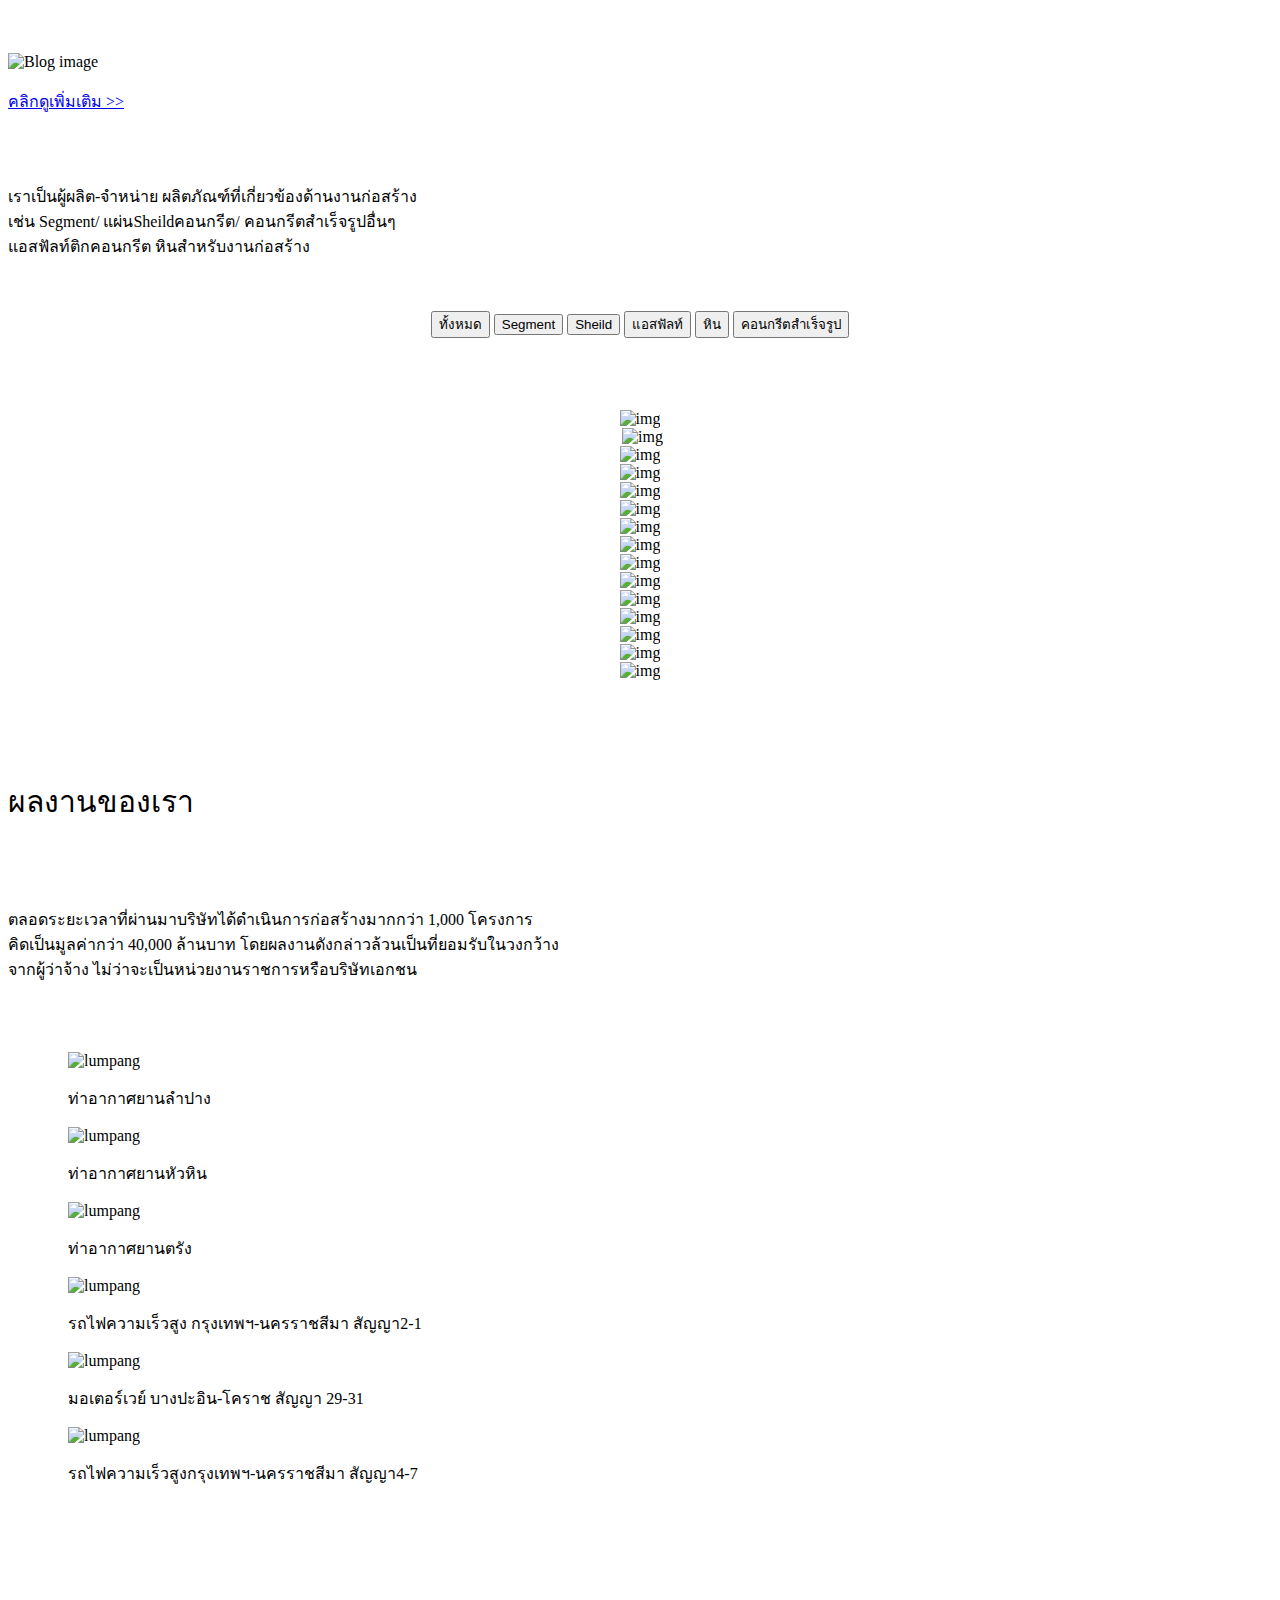
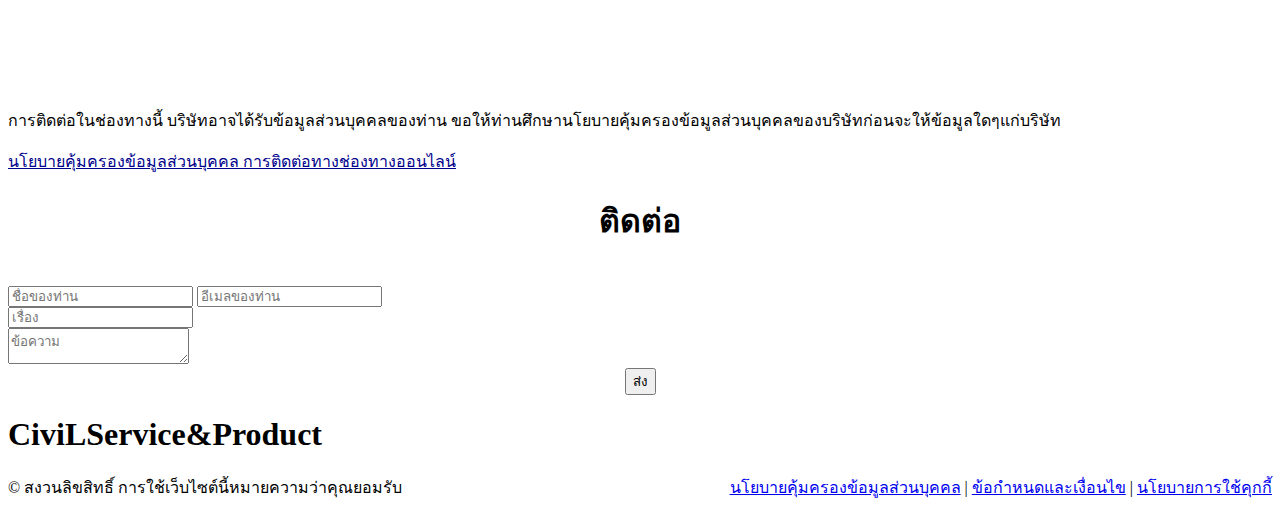
==== commit 3a204911: "Update index muamua.html" ====
--- a/index muamua.html
+++ b/index muamua.html
@@ -14,9 +14,9 @@
   <!-- Google Fonts -->
   <link href="https://fonts.googleapis.com/css?family=Mitr:300,300i,400,400i,600,600i,700,700i|Raleway:300,300i,400,400i,500,500i,600,600i,700,700i|Poppins:300,300i,400,400i,500,500i,600,600i,700,700i" rel="stylesheet">
   <!-- Template Main CSS File -->
-  <link href="css/style.css" rel="stylesheet">
+  <link href="../rework/css/style.css" rel="stylesheet">
   <!-- Script file -->
-  <script src="script.js" defer></script>
+  <script src="../rework/script.js" defer></script>
   
 </head>
 <body>
@@ -181,14 +181,14 @@
            
           </div>
       </section>
-
+<!---->
       <section id="third">
         <div class="row>
           <div class="col-wd-12 col-md-12 col-sm-12">
               <p><br><br>เราเป็นผู้ผลิต-จำหน่าย ผลิตภัณฑ์ที่เกี่ยวข้องด้านงานก่อสร้าง<br>
                 เช่น Segment/ แผ่นSheildคอนกรีต/ คอนกรีตสำเร็จรูปอื่นๆ<br>
                 แอสฟัลท์ติกคอนกรีต หินสำหรับงานก่อสร้าง</p>
-          </div><br>
+          </div><br><br>
         </div>
       <div class="row">
         <div class="col-wd-12 col-md-12 col-sm-12">
@@ -205,80 +205,81 @@
           <br><br><br><br>
           </div>
         </div>
+
         <center><div class="row">
           <div class="col-wd-12 col-md-6 col-sm-4" id="filterable-cards">
             <div class="card p-0" data-name="segment">
-              <img src="../rework/image/Portfolios/5.2.jpg" alt="img" style="width: 400px;">
+              <img src="../rework/image/1.jpg" alt="img" style="width: 400px;">
             </div>
           </div>
           <div class="col-wd-12 col-md-6 col-sm-4" id="filterable-cards">
             <div class="card p-0" data-name="segment">
-              <img src="../rework/image/Portfolios/5.1.jpg" alt="img" style="width: 400px;">
+              <img src="../rework/image/2.jpg" alt="img" style="width: 400px; padding-left: 5px;">
             </div>
           </div>
           <div class="col-wd-12 col-md-6 col-sm-4" id="filterable-cards">
             <div class="card p-0" data-name="segment">
-              <img src="../rework/image/Portfolios/5.3.jpg" alt="img" style="width: 400px;">
+              <img src="../rework/image/3.jpg" alt="img" style="width: 400px;">
             </div>
           </div>
           <div class="col-wd-12 col-md-6 col-sm-4" id="filterable-cards">
             <div class="card p-0" data-name="sheild">
-              <img src="../rework/image/Portfolios/6.jpg" alt="img" style="width: 400px;">
+              <img src="../rework/image/4.jpg" alt="img" style="width: 400px;">
             </div>
           </div>
           <div class="col-wd-12 col-md-6 col-sm-4" id="filterable-cards">
             <div class="card p-0" data-name="sheild">
-              <img src="../rework/image/Portfolios/6.1.jpg" alt="img" style="width: 400px;">
+              <img src="../rework/image/5.jpg" alt="img" style="width: 400px;">
             </div>
           </div>
           <div class="col-wd-12 col-md-6 col-sm-4" id="filterable-cards">
             <div class="card p-0" data-name="sheild">
-              <img src="../rework/image/Portfolios/6.2.jpg" alt="img" style="width: 400px;">
+              <img src="../rework/image/6.jpg" alt="img" style="width: 400px;">
             </div>
           </div>
           <div class="col-wd-12 col-md-6 col-sm-4" id="filterable-cards">
             <div class="card p-0" data-name="alphalt">
-              <img src="../rework/image/Portfolios/7.jpg" alt="img" style="width: 400px;">
+              <img src="../rework/image/7.jpg" alt="img" style="width: 400px;">
             </div>
           </div>
           <div class="col-wd-12 col-md-6 col-sm-4" id="filterable-cards">
             <div class="card p-0" data-name="alphalt">
-              <img src="../rework/image/Portfolios/4.1.jpg" alt="img">
+              <img src="../rework/image/8.jpg" alt="img">
             </div>
           </div>
           <div class="col-wd-12 col-md-6 col-sm-4" id="filterable-cards">
             <div class="card p-0" data-name="alphalt">
-              <img src="../rework/image/Portfolios/4.2.jpg" alt="img" >
+              <img src="../rework/image/9.jpg" alt="img" >
             </div>
           </div>
           <div class="col-wd-12 col-md-6 col-sm-4" id="filterable-cards">
             <div class="card p-0" data-name="rock">
-              <img src="../rework/image/Portfolios/8.2.jpg" alt="img">
+              <img src="../rework/image/10.jpg" alt="img">
             </div>
           </div>
           <div class="col-wd-12 col-md-6 col-sm-4" id="filterable-cards">
             <div class="card p-0" data-name="rock">
-              <img src="../rework/image/Portfolios/8.1.jpg" alt="img">
+              <img src="../rework/image/1.jpg" alt="img">
             </div>
           </div>
           <div class="col-wd-12 col-md-6 col-sm-4" id="filterable-cards">
             <div class="card p-0" data-name="rock">
-              <img src="../rework/image/Portfolios/8.3.jpg" alt="img">
+              <img src="../rework/image/2.jpg" alt="img">
             </div>
           </div>
           <div class="col-wd-12 col-md-6 col-sm-4" id="filterable-cards">
             <div class="card p-0" data-name="concreet">
-              <img src="../rework/image/Portfolios/9.1.jpg" alt="img">
+              <img src="../rework/image/3.jpg" alt="img">
             </div>
           </div>
           <div class="col-wd-12 col-md-6 col-sm-4" id="filterable-cards">
             <div class="card p-0" data-name="concreet">
-              <img src="../rework/image/Portfolios/9.2.jpg" alt="img">
+              <img src="../rework/image/4.jpg" alt="img">
             </div>
           </div>
           <div class="col-wd-12 col-md-6 col-sm-4" id="filterable-cards">
             <div class="card p-0" data-name="concreet">
-              <img src="../rework/image/Portfolios/9.jpg" alt="img">
+              <img src="../rework/image/5.jpg" alt="img">
             </div>
           </div>
         </div></center>
@@ -354,34 +355,27 @@
     <!-- map-->
     <section id="description">
 
-      <div class="float-parent-element">
+     <div class="container">
+      <div class="container-box">
+
+        <div class="left">
+            <iframe src="https://www.google.com/maps/embed?pb=!1m18!1m12!1m3!1d3873.9658893495107!2d100.55430217490783!3d13.841086095220438!2m3!1f0!2f0!3f0!3m2!1i1024!2i768!4f13.1!3m3!1m2!1s0x30e29cedb136881d%3A0xad0a04cf246ce1e8!2z4Lia4Lih4LiILiDguIvguLXguKfguLTguKXguYDguK3guJnguIjguLXguYDguJnguLXguKLguKPguLTguIc!5e0!3m2!1sth!2sth!4v1694770966353!5m2!1sth!2sth" frameborder="0" allowfullscreen></iframe>
+            <p style="padding-right: 10%;">การติดต่อในช่องทางนี้ บริษัทอาจได้รับข้อมูลส่วนบุคคลของท่าน ขอให้ท่านศึกษานโยบายคุ้มครองข้อมูลส่วนบุคคลของบริษัทก่อนจะให้ข้อมูลใดๆแก่บริษัท</p>
+            <a style="color: darkblue;" href="../rework/pdpa1.html"> นโยบายคุ้มครองข้อมูลส่วนบุคคล การติดต่อทางช่องทางออนไลน์</a>
+        </div>
+        <div class="right">
+          <center><h1>ติดต่อ</h1></center><br>
+            <input type="text" class="field" placeholder="ชื่อของท่าน">
+            <input type="text" class="field" placeholder="อีเมลของท่าน">
+            <br><input type="text" class="field" placeholder="เรื่อง">
+            <br><textarea class="field" placeholder="ข้อความ"></textarea>
+            <br><center><button class="btn" >ส่ง</button></center>
+        </div>
+
+      </div>
+     </div>
      
-       <div class="float-child-element">
-         <div class="des">
-          <div class="map">
-          <iframe style="width: 90%; height: 390px;" src="https://www.google.com/maps/embed?pb=!1m18!1m12!1m3!1d3873.9658893495107!2d100.55430217490783!3d13.841086095220438!2m3!1f0!2f0!3f0!3m2!1i1024!2i768!4f13.1!3m3!1m2!1s0x30e29cedb136881d%3A0xad0a04cf246ce1e8!2z4Lia4Lih4LiILiDguIvguLXguKfguLTguKXguYDguK3guJnguIjguLXguYDguJnguLXguKLguKPguLTguIc!5e0!3m2!1sth!2sth!4v1694770966353!5m2!1sth!2sth" frameborder="0" allowfullscreen></iframe></div>
-          <br>
-              <p style="padding-right: 10%;">การติดต่อในช่องทางนี้ บริษัทอาจได้รับข้อมูลส่วนบุคคลของท่าน ขอให้ท่านศึกษานโยบายคุ้มครองข้อมูลส่วนบุคคลของบริษัทก่อนจะให้ข้อมูลใดๆแก่บริษัท</p>
-              <a style="color: darkblue;" href="../rework/pdpa1.html"> นโยบายคุ้มครองข้อมูลส่วนบุคคล การติดต่อทางช่องทางออนไลน์</a>
-         </div>
-       </div>
-    
-     
-       <div class="float-child-element" style="box-shadow: 0px 0px 18px 5px rgba(0, 0, 0, 0.19); ">
-         <div class="contact" style="padding: 5%;">
-          <h2 style="text-align: center;">ติดต่อ</h2><br>
-          <input type="text" class="field" placeholder="ชื่อของท่าน">
-          <input type="text" class="field" placeholder="อีเมลของท่าน">
-          <br><input type="text" class="field" placeholder="เรื่อง">
-          <br><textarea class="field" placeholder="ข้อความ"></textarea>
-          <br><center><button class="btn" >ส่ง</button></center>
-         </div>
-       </div>
-     
-     
-      </div>
-     </section>
-
+    </section>
      <!-- ======= Footer ======= -->
 <footer id="footer">
 
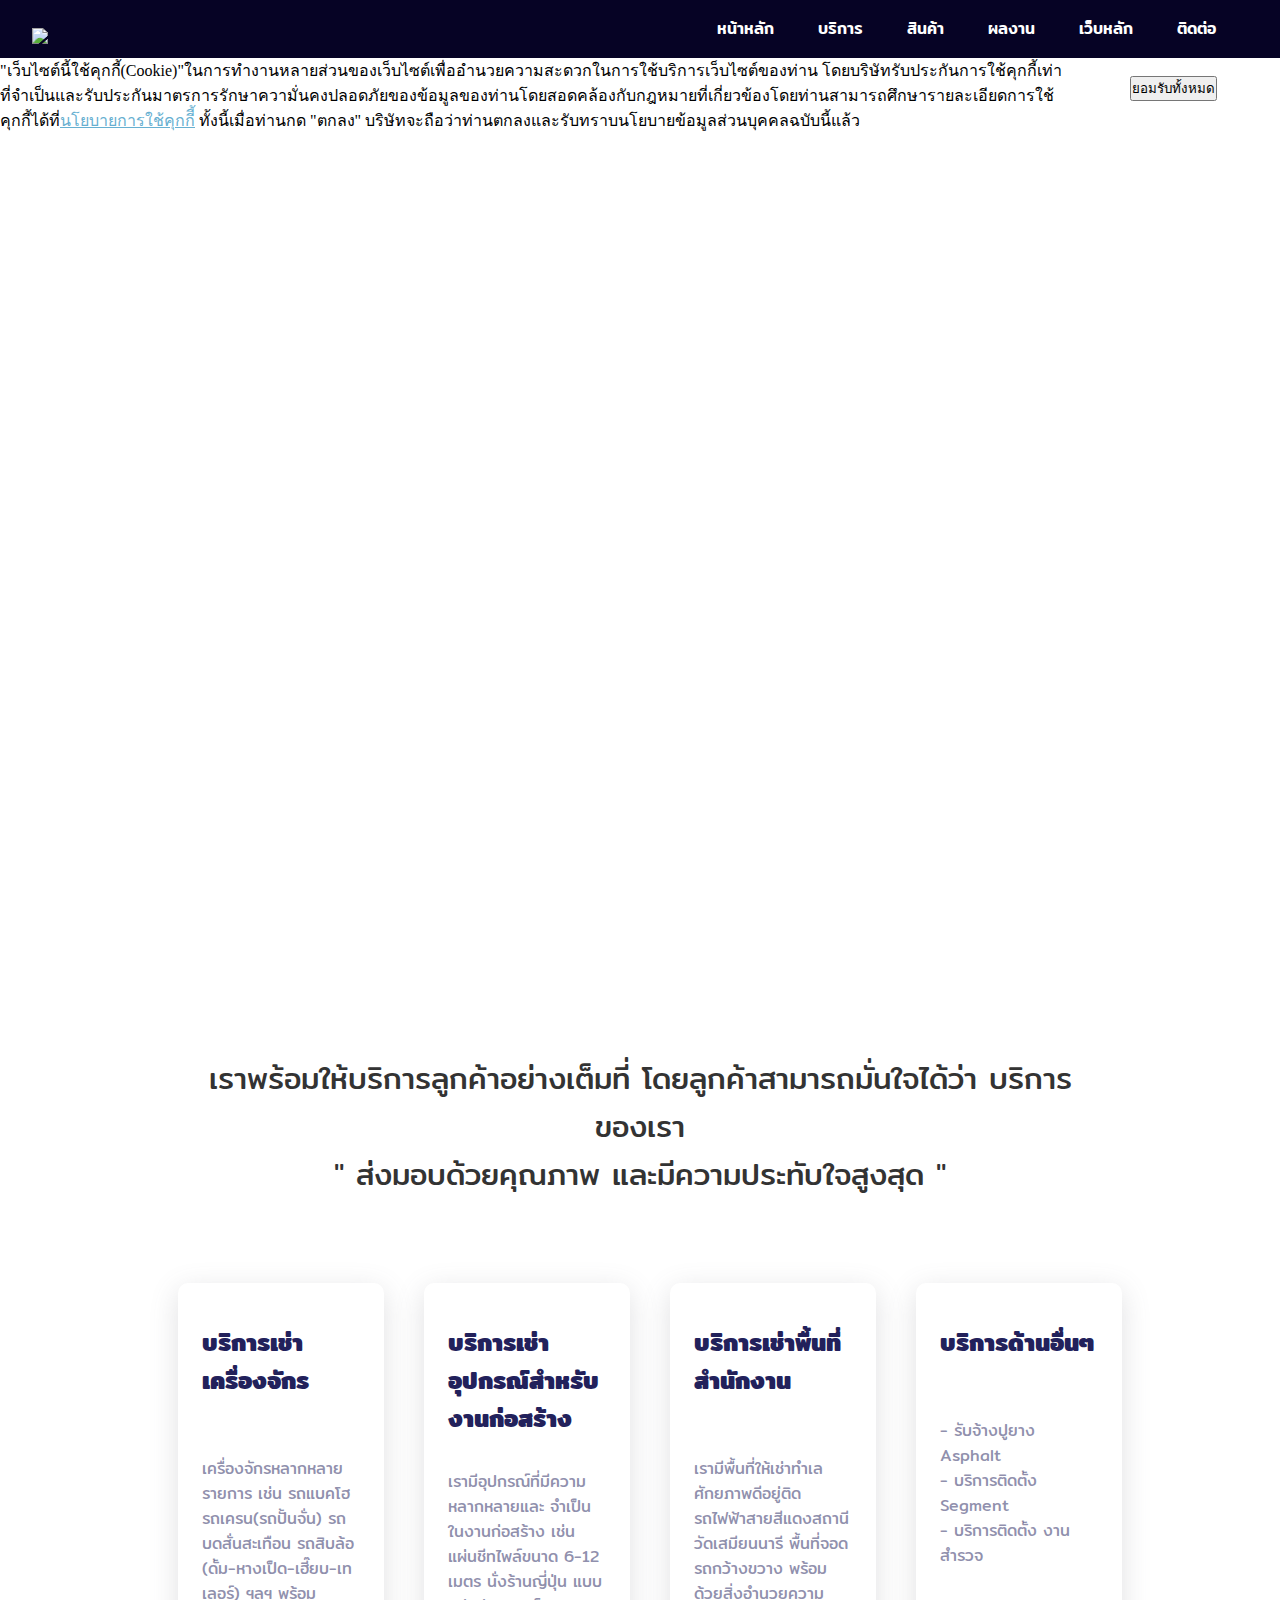
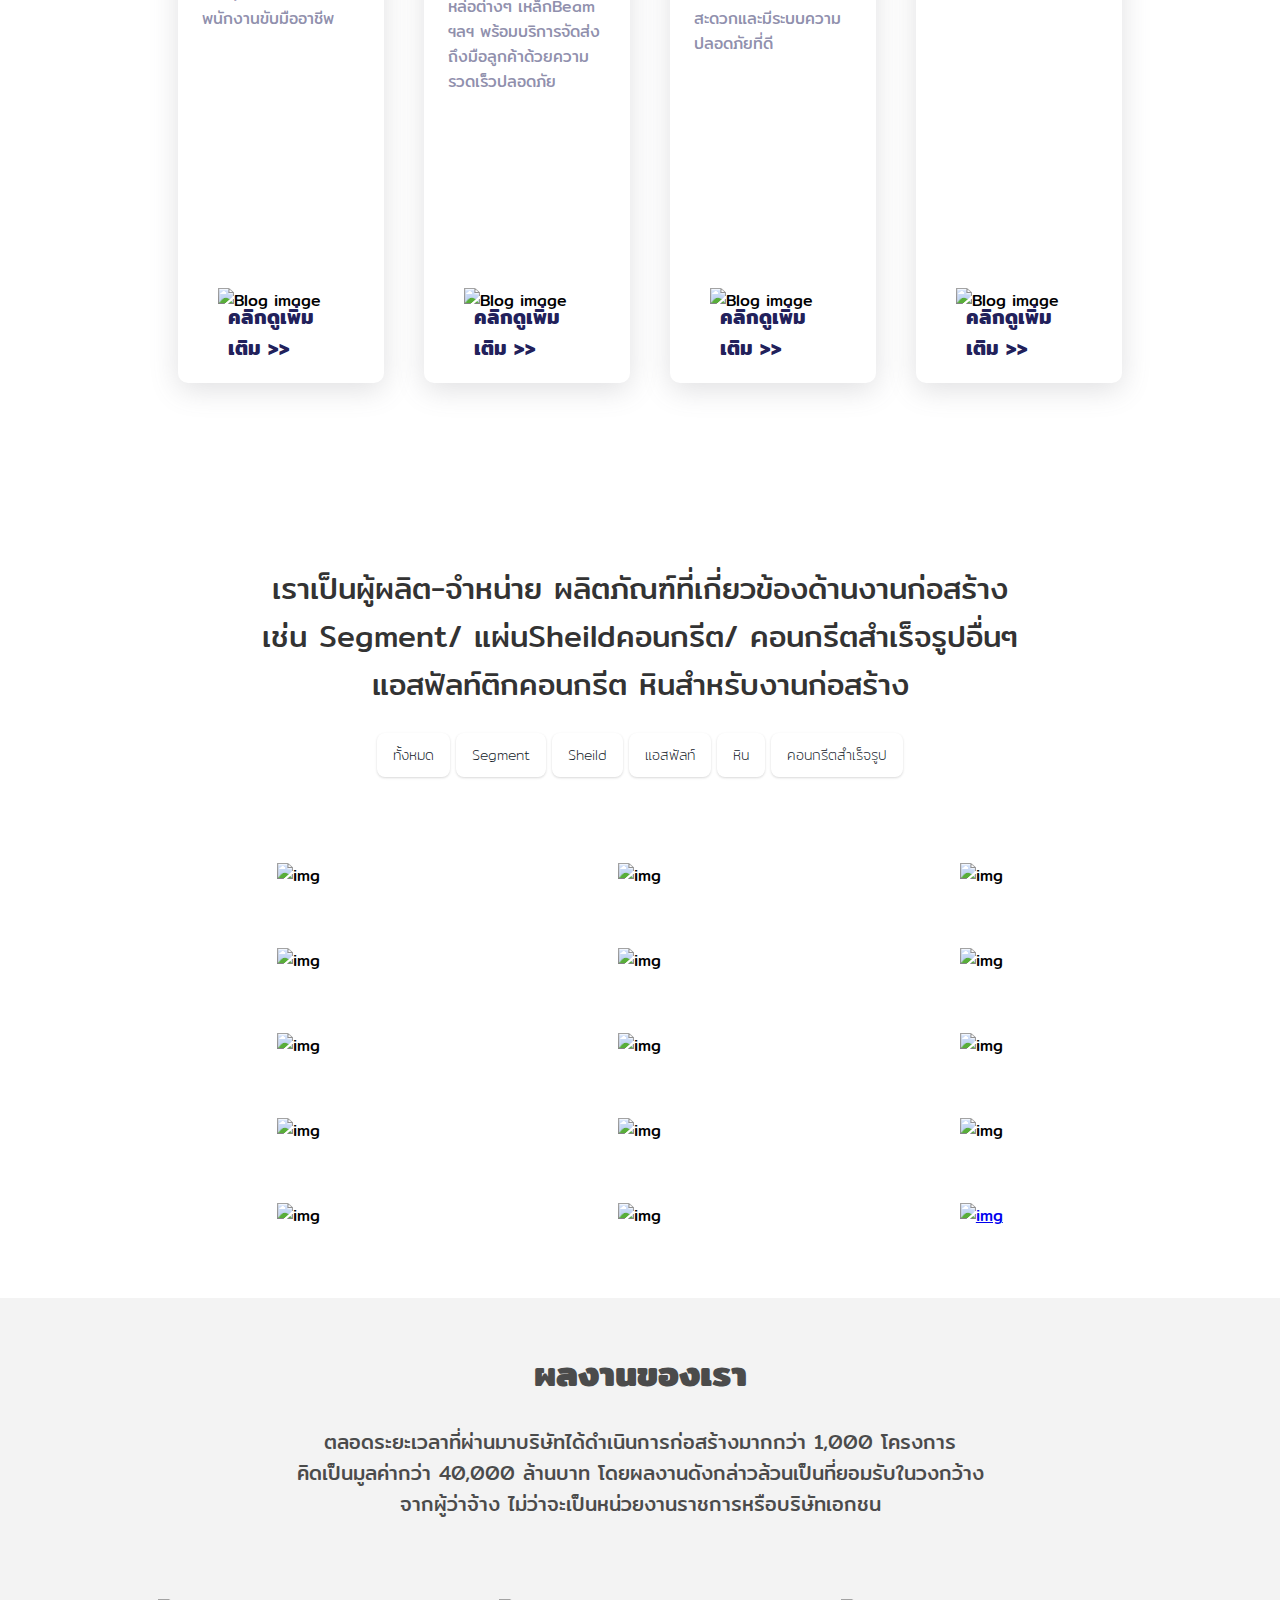
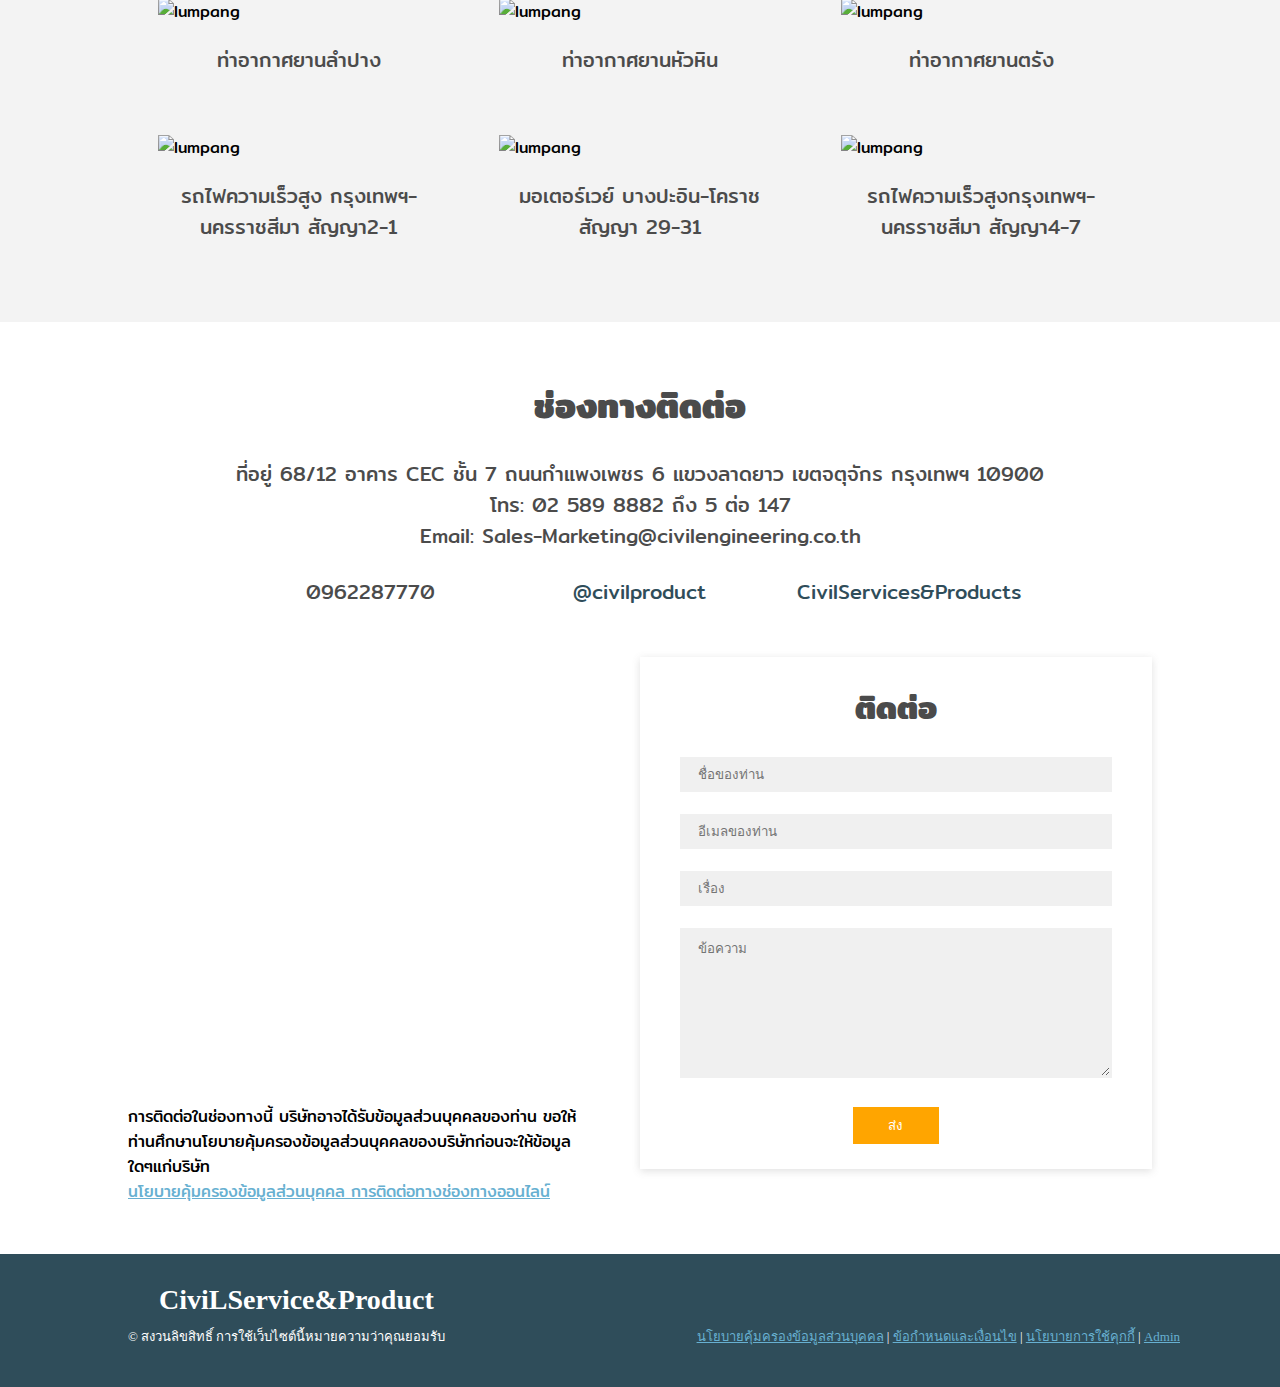
==== commit 28d14efc: "Update index muamua.html" ====
--- a/index muamua.html
+++ b/index muamua.html
@@ -14,9 +14,10 @@
   <!-- Google Fonts -->
   <link href="https://fonts.googleapis.com/css?family=Mitr:300,300i,400,400i,600,600i,700,700i|Raleway:300,300i,400,400i,500,500i,600,600i,700,700i|Poppins:300,300i,400,400i,500,500i,600,600i,700,700i" rel="stylesheet">
   <!-- Template Main CSS File -->
-  <link href="../rework/css/style.css" rel="stylesheet">
+  <link href="css/style.css" rel="stylesheet">
   <!-- Script file -->
-  <script src="../rework/script.js" defer></script>
+  <script src="../rework/script/script.js" defer></script>
+  <link rel="stylesheet" href="https://maxcdn.bootstrapcdn.com/font-awesome/4.5.0/css/font-awesome.min.css">
   
 </head>
 <body>
@@ -31,167 +32,238 @@
           <li><a href="#second">บริการ</a></li>
           <li><a href="#third">สินค้า</a></li>
           <li><a href="#portfolio">ผลงาน</a></li>
+          <li><a href="https://www.civilengineering.co.th/th">เว็บหลัก</a></li>
           <li><a href="#description">ติดต่อ</a></li>
         </ul>
       </nav>
     </header>
-
-    <section id="first">
-    
-      <div class="slider">
-		  	<figure>
-		  		<div class="slide">
-		  			<img src="..//rework/image/Carousels/1.jpg" alt="1">
-		  		</div>
-		  			
-		  		<div class="slide">
-		  			<img src="..//rework/image/Carousels/10.jpg" alt="2">
-		  		</div>
-		  			
-		  		<div class="slide">
-		  			<img src="..//rework/image/Carousels/2.jpg" alt="3">
-		  		</div>
-		  		
-		  		<div class="slide">
-		  			<img src="..//rework/image/Carousels/4.jpg" alt="4">
-		  		</div>
-
-		  		<div class="slide">
-		  			<img src="..//rework/image/Carousels/6.jpg" alt="5">
-		  		</div>
-
-		  		<div class="slide">
-		  			<img src="..//rework/image/Carousels/7.jpg" alt="6">
-		  		</div>
-
-          <div class="slide">
-		  			<img src="..//rework/image/Carousels/9.jpg" alt="7">
-		  		</div>
-
-          <div class="slide">
-		  			<img src="..//rework/image/Carousels/8.jpg" alt="8">
-		  		</div>
-
-          <div class="slide">
-		  			<img src="..//rework/image/Carousels/3.jpg" alt="9">
-		  		</div>
-
-          <div class="slide">
-		  			<img src="..//rework/image/Carousels/5.jpg" alt="10">
-		  		</div>
-
-		  	</figure>
-		  </div>
-    
-		  <!-- /Sliding Background -->
-
-      <script>
-        var myIndex = 0;
-        carousel();
-        
-        function carousel() {
-          var i;
-          var x = document.getElementsByClassName("slide");
-          for (i = 0; i < x.length; i++) {
-            x[i].style.display = "none";  
+    <!-- <div id="popup-container" class="popup-container">
+      <div class="popup-card">
+          <span id="close-btn" class="close-btn">&times;</span>
+          <h2>Special Offer!</h2>
+          <p>Don't miss out on our limited-time offer. Get 50% off on all products!</p>
+          <button class="action-btn">Shop Now</button>
+      </div>
+  </div>
+  <script>
+    document.addEventListener('DOMContentLoaded', function() {
+    const popupContainer = document.getElementById('popup-container');
+    const closeButton = document.getElementById('close-btn');
+    const content = document.querySelector('.content');
+
+    closeButton.addEventListener('click', function() {
+        popupContainer.style.display = 'none';
+        content.classList.add('show');
+    });
+}); -->
+
+  </script>
+    <div class="cookie-consent">
+      <div class="col-wd-12 col=md-10 col-sm-10">
+        <p>"เว็บไซต์นี้ใช้คุกกี้(Cookie)"ในการทำงานหลายส่วนของเว็บไซต์เพื่ออำนวยความสะดวกในการใช้บริการเว็บไซต์ของท่าน โดยบริษัทรับประกันการใช้คุกกี้เท่าที่จำเป็นและรับประกันมาตรการรักษาความั่นคงปลอดภัยของข้อมูลของท่านโดยสอดคล้องกับกฎหมายที่เกี่ยวข้องโดยท่านสามารถศึกษารายละเอียดการใช้คุกกี้ได้ที่<a href="../rework/html/cookie.html" style="color: #67b0d1;">นโยบายการใช้คุกกีี้</a> ทั้งนี้เมื่อท่านกด "ตกลง" บริษัทจะถือว่าท่านตกลงและรับทราบนโยบายข้อมูลส่วนบุคคลฉบับนี้แล้ว</p>
+      </div>
+      <center><div class="col-wd-12 col=md-2 col-sm-2">
+        <br>
+        <button onclick="acceptCookies()">ยอมรับทั้งหมด</button>
+      </div></center>
+  </div>
+  <script>
+      function acceptCookies() {
+          document.cookie = "cookiesAccepted=true; max-age=" + 60*60*24*30; // 30 days
+          document.querySelector('.cookie-consent').style.display = 'none';
+          document.querySelector('.content').style.display = 'block';
+      }
+
+      window.onload = function() {
+          let cookiesAccepted = document.cookie.split('; ').find(row => row.startsWith('cookiesAccepted='));
+          if (cookiesAccepted && cookiesAccepted.split('=')[1] === 'true') {
+              document.querySelector('.cookie-consent').style.display = 'none';
+              document.querySelector('.content').style.display = 'block';
           }
-          myIndex++;
-          if (myIndex > x.length) {myIndex = 1}    
-          x[myIndex-1].style.display = "block";  
-          setTimeout(carousel, 3000); // Change image every 2 seconds
-        }
-        </script>
-
-    </section>
-
-
-      <section id="second">
-          <div class="row">
-                <!-- Title -->
-              <div class="col-wd-12 col-md-12 col-sm-12">
-                  <p><br><br>เราพร้อมให้บริการลูกค้าอย่างเต็มที่ โดยลูกค้าสามารถมั่นใจได้ว่า บริการของเรา<br>
-                    " ส่งมอบด้วยคุณภาพ และมีความประทับใจสูงสุด "</p><br><br><br>
-               </div>
-                <!-- Product Card -->
-              <div class="col-wd-12 col-md-6 col-sm-3">
-                <div class="card">
-                  <h3 class="blog-title">บริการเช่าเครื่องจักร</h3><br>
-                  <p class="description" >
-                    เครื่องจักรหลากหลายรายการ เช่น รถแบคโฮ รถเครน(รถปั้นจั่น) รถบดสั่นสะเทือน รถสิบล้อ (ดั้ม-หางเป็ด-เฮี๊ยบ-เทเลอร์) ฯลฯ พร้อมพนักงานขับมืออาชีพ
-                    <br><br><br><br><br><br><br>
-                  </p>
-                  <div class="card-img-holder">
-                    <img src="../rework/image/Products/เครื่องจักร-1.png" alt="Blog image">
-                  </div>
-                  <br>
-                  <div class="options">
-                    <a href="../rework/inner-service1.html">คลิกดูเพิ่มเติม >></a>
-                  </div>
-                </div><br>
-              </div>
-              <div class="col-wd-12 col-md-6 col-sm-3">
-                  <div class="card">
-                    <h3 class="blog-title">บริการเช่าอุปกรณ์สำหรับงานก่อสร้าง</h3>
-                    <p class="description">
-                      เรามีอุปกรณ์ที่มีความหลากหลายและ จำเป็นในงานก่อสร้าง เช่น แผ่นชีทไพล์ขนาด 6-12 เมตร นั่งร้านญี่ปุ่น แบบหล่อต่างๆ เหล็กBeam ฯลฯ พร้อมบริการจัดส่งถึงมือลูกค้าด้วยความรวดเร็วปลอดภัย
-                      <br><br><br><br><br><br>
+      }
+  </script>
+      <section id="first" style="padding: 0%;">
+      
+        <div class="slider">
+          <figure>
+            <div class="slide">
+              <img src="..//rework/image/Carousels/1.jpg" alt="1">
+              <figcaption><h1>Welcome To</h1><br><p>CivilService & Product</p><br><br>
+              <a href="#second"><span></span><div class="pos down-arrow"></div></a></figcaption>
+              </figure>
+            </div>
+              
+            <div class="slide">
+              <img src="..//rework/image/Carousels/10.jpg" alt="2">
+              <figcaption><h1>Welcome To</h1><br><p>CivilService & Product</p><br><br>
+              <a href="#second"><span></span><div class="pos down-arrow"></div></a></figcaption>
+            </div>
+              
+            <div class="slide">
+              <img src="..//rework/image/Carousels/2.jpg" alt="3">
+              <figcaption><h1>Welcome To</h1><br><p>CivilService & Product</p><br><br>
+              <a href="#second"><span></span><div class="pos down-arrow"></div></a></figcaption>
+            </div>
+            
+            <div class="slide">
+              <img src="..//rework/image/Carousels/4.jpg" alt="4">
+              <figcaption><h1>Welcome To</h1><br><p>CivilService & Product</p><br><br>
+              <a href="#second"><span></span><div class="pos down-arrow"></div></a></figcaption>
+            </div>
+
+            <div class="slide">
+              <img src="..//rework/image/Carousels/6.jpg" alt="5">
+              <figcaption><h1>Welcome To</h1><br><p>CivilService & Product</p><br><br>
+              <a href="#second"><span></span><div class="pos down-arrow"></div></a></figcaption>
+            </div>
+
+            <div class="slide">
+              <img src="..//rework/image/Carousels/7.jpg" alt="6">
+              <figcaption><h1>Welcome To</h1><br><p>CivilService & Product</p><br><br>
+              <a href="#second"><span></span><div class="pos down-arrow"></div></a></figcaption>
+            </div>
+
+            <div class="slide">
+              <img src="..//rework/image/Carousels/9.jpg" alt="7">
+              <figcaption><h1>Welcome To</h1><br><p>CivilService & Product</p><br><br>
+              <a href="#second"><span></span><div class="pos down-arrow"></div></a></figcaption>
+            </div>
+
+            <div class="slide">
+              <img src="..//rework/image/Carousels/8.jpg" alt="8">
+              <figcaption><h1>Welcome To</h1><br><p>CivilService & Product</p><br><br>
+              <a href="#second"><span></span><div class="pos down-arrow"></div></a></figcaption>
+            </div>
+
+            <div class="slide">
+              <img src="..//rework/image/Carousels/5.jpg" alt="10">
+              <figcaption><h1>Welcome To</h1><br><p>CivilService & Product</p><br><br>
+              <a href="#second"><span></span><div class="pos down-arrow"></div></a></figcaption>
+            </div>
+
+          </figure>
+        </div>
+      
+        <!-- /Sliding Background -->
+
+        <script>
+          var myIndex = 0;
+          carousel();
+          
+          function carousel() {
+            var i;
+            var x = document.getElementsByClassName("slide");
+            for (i = 0; i < x.length; i++) {
+              x[i].style.display = "none";  
+            }
+            myIndex++;
+            if (myIndex > x.length) {myIndex = 1}    
+            x[myIndex-1].style.display = "block";  
+            setTimeout(carousel, 3000); // Change image every 2 seconds
+          }
+          </script>
+
+      </section>
+
+
+        <section id="second" >
+          
+            <div class="row">
+                  <!-- Title -->
+                <div class="col-wd-12 col-md-12 col-sm-12">
+                    <p style="text-align: center;"><br><br>เราพร้อมให้บริการลูกค้าอย่างเต็มที่ โดยลูกค้าสามารถมั่นใจได้ว่า บริการของเรา<br>
+                      " ส่งมอบด้วยคุณภาพ และมีความประทับใจสูงสุด "</p><br><br><br>
+                </div>
+                  <!-- Product Card -->
+                <div class="col-wd-12 col-md-6 col-sm-3">
+                  <div class="card" onclick="javascript:window.location.href='../rework/html/inner-service1.html' ">
+                    <h3 class="blog-title">บริการเช่าเครื่องจักร</h3><br>
+                    <p class="description" >
+                      เครื่องจักรหลากหลายรายการ เช่น รถแบคโฮ รถเครน(รถปั้นจั่น) รถบดสั่นสะเทือน รถสิบล้อ (ดั้ม-หางเป็ด-เฮี๊ยบ-เทเลอร์) ฯลฯ พร้อมพนักงานขับมืออาชีพ
+                      <br><br><br><br><br>
                     </p>
                     <div class="card-img-holder">
-                      <img src="../rework/image/Products/อุปกรณ์-1.png" alt="Blog image">
+                      <img src="../rework/image/Products/เครื่องจักร-1.png" alt="Blog image">
                     </div>
                     <br>
                     <div class="options">
-                      <a href="../rework/service-obj.html">คลิกดูเพิ่มเติม >></a>
+                      <a href="../rework/html/inner-service1.html">คลิกดูเพิ่มเติม</h3> >></a>
                     </div>
                   </div><br>
-              </div>
-              <div class="col-wd-12 col-md-6 col-sm-3">
-                  <div class="card">
-                      <h3 class="blog-title">บริการเช่าพื้นที่สำนักงาน</h3><br>
-                      <p class="description" >
-                        เรามีพื้นที่ให้เช่าทำเลศักยภาพดีอยู่ติดรถไฟฟ้าสายสีแดงสถานีวัดเสมียนนารี พื้นที่จอดรถกว้างขวาง พร้อมด้วยสิ่งอำนวยความสะดวกและมีระบบความปลอดภัยที่ดี
-                      <br><br><br><br><br><br><br>
+                </div>
+                <div class="col-wd-12 col-md-6 col-sm-3">
+                    <div class="card" onclick="javascript:window.location.href='../rework/html/service-obj.html' ">
+                      <h3 class="blog-title">บริการเช่าอุปกรณ์สำหรับงานก่อสร้าง</h3>
+                      <p class="description">
+                        เรามีอุปกรณ์ที่มีความหลากหลายและ จำเป็นในงานก่อสร้าง เช่น แผ่นชีทไพล์ขนาด 6-12 เมตร นั่งร้านญี่ปุ่น แบบหล่อต่างๆ เหล็กBeam ฯลฯ พร้อมบริการจัดส่งถึงมือลูกค้าด้วยความรวดเร็วปลอดภัย
+                        <br><br><br><br>
                       </p>
                       <div class="card-img-holder">
-                        <img src="../rework/image/Products/อาคารสำนักงาน.png" alt="Blog image">
+                        <img src="../rework/image/Products/อุปกรณ์-1.png" alt="Blog image">
                       </div>
                       <br>
                       <div class="options">
-                        <a href="../rework/service-office.html">คลิกดูเพิ่มเติม >></a>
+                        <a href="../rework/html/service-obj.html">คลิกดูเพิ่มเติม >></a>
                       </div>
-                  </div><br>
-              </div>
-              <div class="col-wd-12 col-md-6 col-sm-3">
-                <div class="card">
-                  <h3 class="blog-title">บริการด้านอื่นๆ</h3><br>
-                  <p class="description" >
-                    - รับจ้างปูยาง Asphalt<br>
-                    - บริการติดตั้ง Segment<br>
-                    - บริการติดตั้ง งานสำรวจ
-                          <br><br><br><br><br><br><br>
-                  </p>
-                  <div class="card-img-holder">
-                    <img src="../rework/image/Products/Segment-1.png" alt="Blog image">
-                  </div>
-                  <br>
-                  <div class="options">
-                    <a href="../rework/service-oth.html">คลิกดูเพิ่มเติม >></a>
-                  </div>
-                </div><br>
-           
+                    </div><br>
+                </div>
+                <div class="col-wd-12 col-md-6 col-sm-3">
+                    <div class="card" onclick="javascript:window.location.href='../rework/html/service-office.html' ">
+                        <h3 class="blog-title">บริการเช่าพื้นที่สำนักงาน</h3><br>
+                        <p class="description" >
+                          เรามีพื้นที่ให้เช่าทำเลศักยภาพดีอยู่ติดรถไฟฟ้าสายสีแดงสถานีวัดเสมียนนารี พื้นที่จอดรถกว้างขวาง พร้อมด้วยสิ่งอำนวยความสะดวกและมีระบบความปลอดภัยที่ดี
+                        <br><br><br><br><br>
+                        </p>
+                        <div class="card-img-holder">
+                          <img src="../rework/image/Products/อาคารสำนักงาน.png" alt="Blog image">
+                        </div>
+                        <br>
+                        <div class="options">
+                          <a href="../rework/html/service-office.html">คลิกดูเพิ่มเติม >></a>
+                        </div>
+                    </div><br>
+                </div>
+                <div class="col-wd-12 col-md-6 col-sm-3">
+                  <div class="card" onclick="javascript:window.location.href='../rework/html/service-oth.html' ">
+                    <h3 class="blog-title">บริการด้านอื่นๆ</h3><br>
+                    <p class="description" >
+                      - รับจ้างปูยาง Asphalt<br>
+                      - บริการติดตั้ง Segment<br>
+                      - บริการติดตั้ง งานสำรวจ
+                            <br><br><br><br><br>
+                    </p>
+                    <div class="card-img-holder">
+                      <img src="../rework/image/Products/Segment-1.png" alt="Blog image">
+                    </div>
+                    <br>
+                    <div class="options">
+                      <a href="../rework/html/service-oth.html">คลิกดูเพิ่มเติม >></a>
+                    </div>
+                  </div><br><br><br>
+            
+            </div>
+            
+              <!-- <div class="col-wd-12 col-md-12 col-sm-12">
+                <center><div class="video-container">
+                  <video id="myVideo" controls autoplay muted>
+                      <source src="../rework/Civil.mp4" type="video/mp4">
+                      Your browser does not support the video tag.
+                  </video>
+         
+              </div></center>
+            </div> -->
+        </section>
+
+        <section id="third" >
+          <div class="row>
+            <div class="col-wd-12 col-md-12 col-sm-12">
+                <p><br><br>เราเป็นผู้ผลิต-จำหน่าย ผลิตภัณฑ์ที่เกี่ยวข้องด้านงานก่อสร้าง<br>
+                  เช่น Segment/ แผ่นSheildคอนกรีต/ คอนกรีตสำเร็จรูปอื่นๆ<br>
+                  แอสฟัลท์ติกคอนกรีต หินสำหรับงานก่อสร้าง</p>
+            </div><br>
           </div>
-      </section>
-<!---->
-      <section id="third">
-        <div class="row>
+        <div class="row" >
           <div class="col-wd-12 col-md-12 col-sm-12">
-              <p><br><br>เราเป็นผู้ผลิต-จำหน่าย ผลิตภัณฑ์ที่เกี่ยวข้องด้านงานก่อสร้าง<br>
-                เช่น Segment/ แผ่นSheildคอนกรีต/ คอนกรีตสำเร็จรูปอื่นๆ<br>
-                แอสฟัลท์ติกคอนกรีต หินสำหรับงานก่อสร้าง</p>
-          </div><br><br>
-        </div>
-      <div class="row">
-        <div class="col-wd-12 col-md-12 col-sm-12">
             <div id="filter-buttons"><center>
               <div class="col-wd-12 col-md-12 col-sm-12">
                 <button class="btn mb-2 me-1 active" data-filter="all">ทั้งหมด</button>
@@ -205,193 +277,256 @@
           <br><br><br><br>
           </div>
         </div>
-
-        <center><div class="row">
-          <div class="col-wd-12 col-md-6 col-sm-4" id="filterable-cards">
-            <div class="card p-0" data-name="segment">
-              <img src="../rework/image/1.jpg" alt="img" style="width: 400px;">
+          <center><div class="row">
+            <div class="col-wd-12 col-md-6 col-sm-4" id="filterable-cards">
+              <div class="card p-0 image" data-name="segment">
+                <img src="../rework/image/Portfolios/5.2.jpg" alt="img" >
+              </div>
+            </div>
+            <div class="col-wd-12 col-md-6 col-sm-4" id="filterable-cards">
+              <div class="card p-0 image" data-name="segment">
+                <img src="../rework/image/Portfolios/5.1.jpg" alt="img" >
+              </div>
+            </div>
+            <div class="col-wd-12 col-md-6 col-sm-4" id="filterable-cards">
+              <div class="card p-0 image" data-name="segment">
+                <img src="../rework/image/Portfolios/5.3.jpg" alt="img">
+              </div>
+            </div>
+            <div class="col-wd-12 col-md-6 col-sm-4" id="filterable-cards">
+              <div class="card p-0 image" data-name="sheild">
+                <img src="../rework/image/Portfolios/6.jpg" alt="img" >
+              </div>
+            </div>
+            <div class="col-wd-12 col-md-6 col-sm-4" id="filterable-cards">
+              <div class="card p-0 image" data-name="sheild">
+                <img src="../rework/image/Portfolios/6.1.jpg" alt="img" >
+              </div>
+            </div>
+            <div class="col-wd-12 col-md-6 col-sm-4" id="filterable-cards">
+              <div class="card p-0 image" data-name="sheild">
+                <img src="../rework/image/Portfolios/6.2.jpg" alt="img" >
+              </div>
+            </div>
+            <div class="col-wd-12 col-md-6 col-sm-4" id="filterable-cards">
+              <div class="card p-0 image" data-name="alphalt">
+                <img src="../rework/image/Portfolios/7.jpg" alt="img" >
+              </div>
+            </div>
+            <div class="col-wd-12 col-md-6 col-sm-4" id="filterable-cards">
+              <div class="card p-0 image" data-name="alphalt">
+                <img src="../rework/image/Portfolios/4.1.jpg" alt="img">
+              </div>
+            </div>
+            <div class="col-wd-12 col-md-6 col-sm-4" id="filterable-cards">
+              <div class="card p-0 image" data-name="alphalt">
+                <img src="../rework/image/Portfolios/4.2.jpg" alt="img" >
+              </div>
+            </div>
+            <div class="col-wd-12 col-md-6 col-sm-4" id="filterable-cards">
+              <div class="card p-0 image" data-name="rock">
+                <img src="../rework/image/Portfolios/8.2.jpg" alt="img">
+              </div>
+            </div>
+            <div class="col-wd-12 col-md-6 col-sm-4" id="filterable-cards">
+              <div class="card p-0 image" data-name="rock">
+                <img src="../rework/image/Portfolios/8.1.jpg" alt="img">
+              </div>
+            </div>
+            <div class="col-wd-12 col-md-6 col-sm-4" id="filterable-cards">
+              <div class="card p-0 image" data-name="rock">
+                <img src="../rework/image/Portfolios/8.3.jpg" alt="img">
+              </div>
+            </div>
+            <div class="col-wd-12 col-md-6 col-sm-4" id="filterable-cards">
+              <div class="card p-0 image" data-name="concreet">
+                <img src="../rework/image/Portfolios/9.1.jpg" alt="img">
+              </div>
+            </div>
+            <div class="col-wd-12 col-md-6 col-sm-4" id="filterable-cards">
+              <div class="card p-0 image" data-name="concreet">
+                <img src="../rework/image/Portfolios/9.2.jpg" alt="img">
+              </div>
+            </div>
+            <div class="col-wd-12 col-md-6 col-sm-4" id="filterable-cards">
+              <div class="card p-0 image" data-name="concreet">
+                <a href="../rework/image/Portfolios/9.jpg" alt="Big image" title="Big image"><img src="../rework/image/Portfolios/9.jpg" alt="img"></a>
+              </div>
+            </div>
+          </div></center>
+          
+
+        </section>
+        <div class="bg">
+
+        <section id="portfolio" >
+          <div class="row">
+            
+            <div class="col-wd-12 col-md-12 col-sm-12">
+              <!-- Title -->
+            
+              <p style="font-size: 30px;"><br><h1>ผลงานของเรา</h1></p><br>
+              <p>ตลอดระยะเวลาที่ผ่านมาบริษัทได้ดำเนินการก่อสร้างมากกว่า 1,000 โครงการ<br>
+              คิดเป็นมูลค่ากว่า 40,000 ล้านบาท โดยผลงานดังกล่าวล้วนเป็นที่ยอมรับในวงกว้าง<br>
+              จากผู้ว่าจ้าง ไม่ว่าจะเป็นหน่วยงานราชการหรือบริษัทเอกชน</p><br><br>
             </div>
           </div>
-          <div class="col-wd-12 col-md-6 col-sm-4" id="filterable-cards">
-            <div class="card p-0" data-name="segment">
-              <img src="../rework/image/2.jpg" alt="img" style="width: 400px; padding-left: 5px;">
-            </div>
+          <div class="row" >
+
+            <div class="col-wd-12 col-md-6 col-sm-4">
+              <div class="card">
+                <img src="../rework/image/Port/lumpang-airport-01.jpg" alt="lumpang" onclick="showImage('../rework/image/Port/lumpang-airport-01.jpg')">
+                <div class="container">
+                  <p>ท่าอากาศยานลำปาง</p>
+                </div>
+              </div>
+              
+            </div>
+            <div class="col-wd-12 col-md-6 col-sm-4">
+              <div class="card Gallery">
+                <img src="../rework/image/Port/runway-huahin-airport-01.jpg" alt="lumpang">
+                <div class="container">
+                  <p>ท่าอากาศยานหัวหิน</p>
+                </div>
+              </div>
+            </div>
+            <div class="col-wd-12 col-md-6 col-sm-4">
+              <div class="card">
+                <img src="../rework/image/Port/trang-airport-5.jpg" alt="lumpang"style="height: 285px;" >
+                <div class="container">
+                  <p>ท่าอากาศยานตรัง</p>
+                </div>
+              </div>
+            </div>
+            <div class="col-wd-12 col-md-6 col-sm-4">
+              <div class="card">
+                <img src="../rework/image/Port/bangkok-nongkhai-10.jpg" alt="lumpang">
+                <div class="container">
+                  <p>รถไฟความเร็วสูง กรุงเทพฯ-นครราชสีมา สัญญา2-1</p>
+                </div>
+              </div>
+            </div>
+            <div class="col-wd-12 col-md-6 col-sm-4">
+              <div class="card">
+                <img src="../rework/image/Port/222.jpg" alt="lumpang">
+                <div class="container">
+                  <p>มอเตอร์เวย์ บางปะอิน-โคราช สัญญา 29-31</p>
+                </div>
+              </div>
+            </div>
+            <div class="col-wd-12 col-md-6 col-sm-4">
+              <div class="card">
+                <img src="../rework/image/Port/หกหก.jpg" alt="lumpang">
+                <div class="container">
+                  <p>รถไฟความเร็วสูงกรุงเทพฯ-นครราชสีมา สัญญา4-7</p>
+                </div>
+              </div>
+              <br><br>
+            </div>
+
+
+      </div>
+        </section></div><br><br>
+        <!--contact-->
+        <section id="contact" >
+          <div>
+            <p style="font-size: 30px;"><h2>ช่องทางติดต่อ</h2></p><br>
+            <p>ที่อยู่ 68/12 อาคาร CEC ชั้น 7 ถนนกำแพงเพชร 6 แขวงลาดยาว เขตจตุจักร กรุงเทพฯ 10900 </p>
+            <p>โทร: 02 589 8882 ถึง 5 ต่อ 147 </p>
+            <p>Email: Sales-Marketing@civilengineering.co.th </p>
+          </div><!-- End Section Title -->
+          <center><div class="row">
+            <div class="col-wd-12 col-md-4 col-sm-4">
+              <img src="../rework/image/Contact/T.png"   class="center" alt="">
+              <p>0962287770</p>
+            </div>
+            <div class="col-wd-12 col-md-4 col-sm-4">
+              <img src="../rework/image/Contact/L.png"  class="center" alt="">
+              <p><a href="https://page.line.me/civilproduct" class="stretched-link"> @civilproduct </a></p>
+            </div>
+            <div class="col-wd-12 col-md-4 col-sm-4">
+              <img src="../rework/image/Contact/F.png"   class="center" alt="">
+              <p><a href="https://www.facebook.com/profile.php?id=61551204087804" class="stretched-link">CivilServices&Products </a></p>
+            </div>
+          </div></center><br><br>
+            
+          
+        </section>
+
+      <!-- map-->
+      <section id="description" >
+
+      
+        <div class="container-box">
+          <div class="col-wd-12 col-md-6 col-sm-6">
+            <div class="left">
+              <iframe src="https://www.google.com/maps/embed?pb=!1m18!1m12!1m3!1d3873.9658893495107!2d100.55430217490783!3d13.841086095220438!2m3!1f0!2f0!3f0!3m2!1i1024!2i768!4f13.1!3m3!1m2!1s0x30e29cedb136881d%3A0xad0a04cf246ce1e8!2z4Lia4Lih4LiILiDguIvguLXguKfguLTguKXguYDguK3guJnguIjguLXguYDguJnguLXguKLguKPguLTguIc!5e0!3m2!1sth!2sth!4v1694770966353!5m2!1sth!2sth" frameborder="0" allowfullscreen></iframe>
+              <p style="padding-right: 10%;">การติดต่อในช่องทางนี้ บริษัทอาจได้รับข้อมูลส่วนบุคคลของท่าน ขอให้ท่านศึกษานโยบายคุ้มครองข้อมูลส่วนบุคคลของบริษัทก่อนจะให้ข้อมูลใดๆแก่บริษัท</p>
+              <a style="color:#67b0d1;" href="../rework/pdpa1.html"> นโยบายคุ้มครองข้อมูลส่วนบุคคล การติดต่อทางช่องทางออนไลน์</a>
           </div>
-          <div class="col-wd-12 col-md-6 col-sm-4" id="filterable-cards">
-            <div class="card p-0" data-name="segment">
-              <img src="../rework/image/3.jpg" alt="img" style="width: 400px;">
-            </div>
+
           </div>
-          <div class="col-wd-12 col-md-6 col-sm-4" id="filterable-cards">
-            <div class="card p-0" data-name="sheild">
-              <img src="../rework/image/4.jpg" alt="img" style="width: 400px;">
-            </div>
-          </div>
-          <div class="col-wd-12 col-md-6 col-sm-4" id="filterable-cards">
-            <div class="card p-0" data-name="sheild">
-              <img src="../rework/image/5.jpg" alt="img" style="width: 400px;">
-            </div>
-          </div>
-          <div class="col-wd-12 col-md-6 col-sm-4" id="filterable-cards">
-            <div class="card p-0" data-name="sheild">
-              <img src="../rework/image/6.jpg" alt="img" style="width: 400px;">
-            </div>
-          </div>
-          <div class="col-wd-12 col-md-6 col-sm-4" id="filterable-cards">
-            <div class="card p-0" data-name="alphalt">
-              <img src="../rework/image/7.jpg" alt="img" style="width: 400px;">
-            </div>
-          </div>
-          <div class="col-wd-12 col-md-6 col-sm-4" id="filterable-cards">
-            <div class="card p-0" data-name="alphalt">
-              <img src="../rework/image/8.jpg" alt="img">
-            </div>
-          </div>
-          <div class="col-wd-12 col-md-6 col-sm-4" id="filterable-cards">
-            <div class="card p-0" data-name="alphalt">
-              <img src="../rework/image/9.jpg" alt="img" >
-            </div>
-          </div>
-          <div class="col-wd-12 col-md-6 col-sm-4" id="filterable-cards">
-            <div class="card p-0" data-name="rock">
-              <img src="../rework/image/10.jpg" alt="img">
-            </div>
-          </div>
-          <div class="col-wd-12 col-md-6 col-sm-4" id="filterable-cards">
-            <div class="card p-0" data-name="rock">
-              <img src="../rework/image/1.jpg" alt="img">
-            </div>
-          </div>
-          <div class="col-wd-12 col-md-6 col-sm-4" id="filterable-cards">
-            <div class="card p-0" data-name="rock">
-              <img src="../rework/image/2.jpg" alt="img">
-            </div>
-          </div>
-          <div class="col-wd-12 col-md-6 col-sm-4" id="filterable-cards">
-            <div class="card p-0" data-name="concreet">
-              <img src="../rework/image/3.jpg" alt="img">
-            </div>
-          </div>
-          <div class="col-wd-12 col-md-6 col-sm-4" id="filterable-cards">
-            <div class="card p-0" data-name="concreet">
-              <img src="../rework/image/4.jpg" alt="img">
-            </div>
-          </div>
-          <div class="col-wd-12 col-md-6 col-sm-4" id="filterable-cards">
-            <div class="card p-0" data-name="concreet">
-              <img src="../rework/image/5.jpg" alt="img">
-            </div>
-          </div>
-        </div></center>
-        
-
-      </section>
-
-      <section id="portfolio">
-        <div class="row">
-          <div class="col-wd-12 col-md-12 col-sm-12">
-            <!-- Title -->
-            <p style="font-size: 30px;"><br><br>ผลงานของเรา</p><br><br>
-            <p>ตลอดระยะเวลาที่ผ่านมาบริษัทได้ดำเนินการก่อสร้างมากกว่า 1,000 โครงการ<br>
-            คิดเป็นมูลค่ากว่า 40,000 ล้านบาท โดยผลงานดังกล่าวล้วนเป็นที่ยอมรับในวงกว้าง<br>
-            จากผู้ว่าจ้าง ไม่ว่าจะเป็นหน่วยงานราชการหรือบริษัทเอกชน</p><br><br><br>
+          <div class="col-wd-12 col-md-6 col-sm-6">
+            <div class="right">
+              <form id="contactForm">
+              <center><h1 style="color:#4b4b4b;">ติดต่อ</h1></center><br>
+                <input type="text" class="field" name="name" placeholder="ชื่อของท่าน" required>
+                <input type="email" class="field" name="email" placeholder="อีเมลของท่าน" required>
+                <br><input type="text" class="field" name="subject" placeholder="เรื่อง" required>
+                <br><textarea class="field" placeholder="ข้อความ" name="message" required></textarea>
+                <br><center><button type="submit" class="btn" >ส่ง</button></center>
+              </form>
+            </div>
           </div>
         </div>
-        <div class="row" style="padding-left: 60px; padding-right: 60px;">
-
-          <div class="col-wd-12 col-md-6 col-sm-4">
-            <div class="card">
-              <img src="../rework/image/Port/lumpang-airport-01.jpg" alt="lumpang">
-              <div class="container">
-                <p>ท่าอากาศยานลำปาง</p>
-              </div>
-            </div>
-          </div>
-          <div class="col-wd-12 col-md-6 col-sm-4">
-            <div class="card">
-              <img src="../rework/image/Port/runway-huahin-airport-01.jpg" alt="lumpang">
-              <div class="container">
-                <p>ท่าอากาศยานหัวหิน</p>
-              </div>
-            </div>
-          </div>
-          <div class="col-wd-12 col-md-6 col-sm-4">
-            <div class="card">
-              <img src="../rework/image/Port/trang-airport-5.jpg" alt="lumpang" >
-              <div class="container">
-                <p>ท่าอากาศยานตรัง</p>
-              </div>
-            </div>
-          </div>
-          <div class="col-wd-12 col-md-6 col-sm-4">
-            <div class="card">
-              <img src="../rework/image/Port/bangkok-nongkhai-10.jpg" alt="lumpang" >
-              <div class="container">
-                <p>รถไฟความเร็วสูง กรุงเทพฯ-นครราชสีมา สัญญา2-1</p>
-              </div>
-            </div>
-          </div>
-          <div class="col-wd-12 col-md-6 col-sm-4">
-            <div class="card">
-              <img src="../rework/image/Port/222.jpg" alt="lumpang" >
-              <div class="container">
-                <p>มอเตอร์เวย์ บางปะอิน-โคราช สัญญา 29-31</p>
-              </div>
-            </div>
-          </div>
-          <div class="col-wd-12 col-md-6 col-sm-4">
-            <div class="card">
-              <img src="../rework/image/Port/หกหก.jpg" alt="lumpang">
-              <div class="container">
-                <p>รถไฟความเร็วสูงกรุงเทพฯ-นครราชสีมา สัญญา4-7</p>
-              </div>
-            </div>
-          </div>
         
-        </div>
-        <br><br>
       </section>
-
-    <!-- map-->
-    <section id="description">
-
-     <div class="container">
-      <div class="container-box">
-
-        <div class="left">
-            <iframe src="https://www.google.com/maps/embed?pb=!1m18!1m12!1m3!1d3873.9658893495107!2d100.55430217490783!3d13.841086095220438!2m3!1f0!2f0!3f0!3m2!1i1024!2i768!4f13.1!3m3!1m2!1s0x30e29cedb136881d%3A0xad0a04cf246ce1e8!2z4Lia4Lih4LiILiDguIvguLXguKfguLTguKXguYDguK3guJnguIjguLXguYDguJnguLXguKLguKPguLTguIc!5e0!3m2!1sth!2sth!4v1694770966353!5m2!1sth!2sth" frameborder="0" allowfullscreen></iframe>
-            <p style="padding-right: 10%;">การติดต่อในช่องทางนี้ บริษัทอาจได้รับข้อมูลส่วนบุคคลของท่าน ขอให้ท่านศึกษานโยบายคุ้มครองข้อมูลส่วนบุคคลของบริษัทก่อนจะให้ข้อมูลใดๆแก่บริษัท</p>
-            <a style="color: darkblue;" href="../rework/pdpa1.html"> นโยบายคุ้มครองข้อมูลส่วนบุคคล การติดต่อทางช่องทางออนไลน์</a>
-        </div>
-        <div class="right">
-          <center><h1>ติดต่อ</h1></center><br>
-            <input type="text" class="field" placeholder="ชื่อของท่าน">
-            <input type="text" class="field" placeholder="อีเมลของท่าน">
-            <br><input type="text" class="field" placeholder="เรื่อง">
-            <br><textarea class="field" placeholder="ข้อความ"></textarea>
-            <br><center><button class="btn" >ส่ง</button></center>
-        </div>
-
-      </div>
-     </div>
-     
-    </section>
+      <script>
+        document.getElementById('contactForm').addEventListener('submit', function(event) {
+      event.preventDefault();
+
+      const formData = new FormData(this);
+
+      fetch('sendmsg.php', {
+        method: 'POST',
+          body: formData,
+          headers: {
+              'Accept': 'application/json',
+          }
+      })
+      .then(response => response.json())
+      .then(data => {
+          if (data.status === 'success') {
+              alert(data.message);
+              document.getElementById('contactForm').reset();
+          } else {
+              alert(data.message);
+          }
+      })
+      .catch(error => {
+          alert('เกิดข้อผิดพลาดในการส่งข้อความ');
+          console.error('Error:', error);
+      });
+  });
+      </script>
+
      <!-- ======= Footer ======= -->
 <footer id="footer">
 
   <div class="footer-top">
       <div class="container">
-        <h1>CiviLService&Product</h1>
+        <h1 style="padding-left: 5%;">CiviLService&Product</h1>
       </div>
      
 
-      <div class="credits-left">
+      <div class="credits-left" style="padding-left: 10%;">
         <p style="text-align: left;" >© สงวนลิขสิทธิ์ การใช้เว็บไซต์นี้หมายความว่าคุณยอมรับ <span style="float: right;"><a href="../rework/pdpa1.html">นโยบายคุ้มครองข้อมูลส่วนบุคคล</a>
-  |      <a href="../rework/requirements.html">ข้อกำหนดและเงื่อนไข</a> | <a href="../rework/cookie.html" >นโยบายการใช้คุกกี้</a></span>
+  |      <a href="../rework/requirements.html">ข้อกำหนดและเงื่อนไข</a> | <a href="../rework/cookie.html" >นโยบายการใช้คุกกี้</a> | <a href="http://localhost/rework/login.php">Admin</a></span>
   </div>
 
 </footer>
 <!-- End Footer -->
+
     </body>
 
 </body>
--- a/css/style.css
+++ b/css/style.css
@@ -0,0 +1,1006 @@
+* {
+  margin: 0;
+  padding: 0;
+  box-sizing: border-box;
+}
+  body {
+    min-height: 100vh;
+    margin: 0;
+    padding: 0;
+    box-sizing: border-box;
+    /* display: flex;
+    align-items: center;
+    justify-content: center; */
+    
+  }
+  
+  
+  header {
+    position: sticky;
+    top: 0;
+    background: none;
+    padding: 0.25rem 2rem;
+    background:  #060325;
+    z-index: 999;
+  }
+  
+  nav {
+    width: 100%;
+    height: 50px;
+    display: flex;
+    justify-content: space-between;
+    align-items: center;
+    background-color: none;
+    font-family: "Mitr", sans-serif;
+    z-index: 999;
+      
+  ul {
+    display: flex;  
+    box-sizing: border-box;
+  }
+  
+  li {
+    list-style: none;
+    margin-right: 20px;
+    font-size: 16px;
+    font-weight: bold;
+  }
+  li a {
+    text-decoration: none;
+    color: white;
+    background-color: none;
+    border-width: 0;
+    cursor: pointer;
+    display: inline-block;
+    font-weight: 500;
+    line-height: 20px;
+    list-style: none;
+    margin: 0;
+    padding: 10px 12px;
+    text-align: center;
+    transition: all 200ms;
+    vertical-align: baseline;
+    white-space: nowrap;
+    user-select: none;
+    -webkit-user-select: none;
+    touch-action: manipulation;
+  }
+  li a:hover{
+    border-width: 0;
+    color: #a9a8a8;
+    cursor: pointer;
+    display: inline-block;
+    font-weight: 500;
+    line-height: 20px;
+    list-style: none;
+    margin: 0;
+    padding: 10px 12px;
+    text-align: center;
+    transition: all 200ms;
+    vertical-align: baseline;
+    white-space: nowrap;
+    user-select: none;
+    -webkit-user-select: none;
+    touch-action: manipulation;
+    border-radius: 5px;
+  }
+  }
+
+  section {
+    display: grid;
+    /* justify-content: center;
+    align-items: center;
+    font-size: 50px;
+    font-weight: bold; */
+  }
+ 
+  #first {
+    min-height: 100vh;
+    background: white;
+    text-align: center;
+    color: white;
+    background-size: cover;
+    overflow-y: scroll;
+  }
+
+  #first .img{
+    width: 100%;
+    height: 100%;
+    margin: 0px;
+    padding: 0px;
+  }
+
+  
+  #first .slide {
+    width: 100%;
+    height: 100%;
+    position: absolute;
+    transition: transform 300ms ease-out;
+  }
+  
+  #first .slide img {
+    width: 100%;
+    height: 100%;
+    object-fit: cover;
+    border-radius: inherit;
+  }
+  #first .overlay-text {
+    position: absolute;
+    top: 50%; 
+    left: 50%; 
+    transform: translate(-50%, -50%); 
+    color: #fff; 
+    padding: 10px 20px; 
+    font-size: 50px; 
+    text-align: center;
+    z-index: 1;
+    font-family: "Mitr", sans-serif;
+    font-weight: 600;
+    width: 100%;
+    height: 100%;
+    padding-top: 250px;
+  }
+  #first .slider figure img{
+    width: 100%;
+    height: 100vh;
+    background-size: cover;
+    background-position: center;
+    background-repeat: no-repeat;
+    float: left;
+  }
+
+ figcaption{
+    position: absolute;
+    font-family:  "Raleway", sans-serif;
+    top: 0%;
+    background: rgb(157,157,157);
+    background: linear-gradient(0deg, rgba(157,157,157,0.499124649859944) 0%, rgba(50,50,50,0.5019257703081232) 27%, rgba(0,0,0,1) 100%);
+    width: 100%;
+    height: 100%;
+    padding-top: 12.5%;
+    z-index: 1;
+    h1{
+      font-size: 80px;
+    }
+    p{
+      font-size: 65px;
+    }
+    * {
+      box-sizing:border-box;
+      transition:all 0.3s;
+      -webkit-transition:all 0.3s;
+    }
+
+    body {
+      margin:100px;
+      background-color:#1d1f20;
+    }
+
+    .pos {
+      position:relative;
+      margin:0 auto;
+    }
+
+    .down-arrow {
+      height:60px;
+      width:60px;
+      border:4px solid #FFF;
+      border-radius:100%;
+    }
+
+    .down-arrow:before,.down-arrow:after {
+      content:'';position:absolute;
+      top:26px;width:18px;
+      border:2px solid #FFF;transition:all 0.3s;
+      -webkit-transition:all 0.3s;
+    }
+
+    .down-arrow:before {
+      transform:rotateZ(45deg);
+      -webkit-transform:rotateZ(45deg);
+      left:9px;
+    }
+    .down-arrow:after 
+    {
+      transform:rotateZ(-45deg);
+      -webkit-transform:rotateZ(-45deg);
+      left:22px;
+    }
+
+    .down-arrow:hover {
+      cursor:pointer;
+      border-width:0;
+    }
+    .down-arrow:hover:before,.down-arrow:hover:after 
+    {
+      top:40px;
+    }
+    .down-arrow:hover:before 
+    {
+      left:13px;
+    }
+    .down-arrow:hover:after 
+    {left:26px;
+    }
+    }
+  
+  /* End Banner */
+  
+  
+  #second {
+    background: white;
+    font-family: "Mitr", sans-serif;
+    justify-content: center;
+    p{
+      font-size: 30px;
+      font-weight: 0;
+      color: #333333;
+    }
+    h2{
+      font-size: 18px;
+      font-weight: lighter;
+      color: #333333;
+    }
+     /* Card */
+    *{
+      margin: 0;
+      border: 0;
+      padding-left:20px ;
+      padding-right:20px;
+      outline: 0;
+    }
+    
+    *, *:after, *:before{
+      box-sizing: border-box;
+    }
+    
+    html{
+      position: relative;
+      overflow: hidden;
+      font-size: 16px;
+    }
+    
+    body{
+      min-width: 100vw;
+      min-height: 100vh;
+      display: flex;
+
+      gap: 1rem;
+      background: white;
+    }
+    
+    .card{
+      width: 100%;
+      max-height: 700px;
+      min-height: 700px;
+      height: auto;
+      background: #fff;
+      padding: 1.5rem;
+      overflow: hidden;
+      position: relative;
+      margin: 10px;
+      border-radius: 10px;
+      box-shadow: rgba(100, 100, 111, 0.2) 0px 7px 29px 0px;
+    }
+    
+    .card-img-holder{
+      width: 100%;
+      height: auto;
+      left: 0;
+      bottom: 10%;
+      position: absolute;
+    }
+    
+    .card-img-holder img{
+      width: 100%;
+      height: auto;
+      max-height: 15rem;
+      object-fit: cover;
+    }
+    
+    .blog-title{
+      color: #22215B;
+      padding: 1rem 0;
+      font-size: 1.5rem;
+      
+    }
+    
+    .description{
+      padding: 1rem 0;
+      color: #22215B80;
+      font-size: 1rem;
+    }
+
+    .description .a{
+      font-size: 20px;
+      font-weight: lighter;
+      text-decoration: none;
+      color: #22215B;
+    }
+
+    .options{
+      display: flex;
+      align-items: center;
+      justify-content: space-between;
+      font-size: 1rem;
+      bottom: auto;
+      position: absolute;
+      left: 10px;
+      bottom: 20px;
+    }
+    
+    .options span{
+      font-weight: 600;
+      color: #22215B;
+    }
+    
+    .btn{
+      font-size: 1rem;
+      padding: .5rem 1rem;
+      border-radius: .5rem;
+      font-weight: 400;
+      background: #eef7fe00;
+      color: #22215B;
+      cursor: pointer;
+      font-family: "Mitr", sans-serif ;
+    }
+   a {
+      font-size: 20px;
+      font-weight: 600;
+      text-decoration: none;
+      color: #22215B;
+    }
+
+    
+      /* End Card */
+    
+  }
+  
+  #third {
+    background: white;
+    font-family: "Mitr", sans-serif;
+    justify-content: center;
+    padding-bottom: 40px;
+    p{
+      align-items: center;
+      text-align: center;
+      font-size: 30px;
+      font-weight: 0;
+      color: #333333;
+    }
+    h3{
+      align-items: center;
+      text-align: center;
+      font-size: 18px;
+      font-weight: lighter;
+      color: #4b4b4b;
+    }
+
+    #filter-buttons button {
+      background-color: #FFFFFF;
+      border: 0;
+      border-radius: .5rem;
+      box-sizing: border-box;
+      color: #111827;
+      font-family:"Mitr", sans-serif;
+      font-size: .875rem;
+      font-weight:lighter;
+      line-height: 1.25rem;
+      padding: .75rem 1rem;
+      text-align: center;
+      text-decoration: none #D1D5DB solid;
+      text-decoration-thickness: auto;
+      box-shadow: 0 1px 3px 0 rgba(0, 0, 0, 0.1), 0 1px 2px 0 rgba(0, 0, 0, 0.06);
+      cursor: pointer;
+      user-select: none;
+      -webkit-user-select: none;
+      touch-action: manipulation;
+    }
+    #filter-buttons button:hover {
+      background-color: #e1f6fc;
+
+    }
+    #filter-buttons button.active {
+      outline: 2px solid transparent;
+      outline-offset: 2px;
+    }
+    #filter-buttons .btn .h3 {
+      font-family: "Mitr", sans-serif;
+      font-weight: lighter;
+    }
+    #filter-buttons .btn .h3:hover {
+      font-family: "Mitr", sans-serif;
+      font-weight: lighter;
+      color:  #67b0d1;
+    }
+    #filterable-cards .card {
+      max-width: 500px;
+      max-height: 500px;
+      margin: 30px;
+      position: relative;
+    }
+    #filterable-cards .card.hide {
+      display: none;
+      max-width: 500px;
+      max-height: 500px;
+      margin: 30px;
+    }
+    img{
+      width: 100%;
+      height: 400px;
+    }
+}
+
+.bg{
+justify-content: center;
+align-items: center;
+display: flex;}
+
+  .bg::before{
+    content: '';
+    position: absolute;
+    top:0px;
+    left:0px;
+    bottom: 0px;
+    left: 0px;
+    background-image: url("../image/Portfolios/bg.jpg");
+    background-repeat: no-repeat;
+    background-size: cover;
+    opacity: 0.25;
+  }
+
+
+  #portfolio{
+
+    background: linear-gradient(rgba(240,240,240,0.8),rgba(240,240,240,0.8)),url("../image/Portfolios/bg.jpg");
+    background-repeat: no-repeat;
+    background-size: cover;
+    font-family: "Mitr", sans-serif;
+    justify-content: center;
+
+    /*.bg{
+    background-image: url("../image/Portfolios/bg.jpg");
+    background-repeat: no-repeat;
+    background-size: cover;}*/
+
+    p{
+      align-items: center;
+      text-align: center;
+      font-size: 20px;
+      font-weight: 0;
+      color: #4b4b4b;
+    }
+    h1{
+      align-items: center;
+      text-align: center;
+      font-size: 35px;
+      font-weight: 0;
+      color: #4b4b4b;
+    }
+    .card { 
+      margin: 30px;
+      max-width: 500px;
+      max-height: 500px;
+      img{
+        width: 100%;
+        height: 350px;
+      }
+    }
+    .container {
+      padding-top: 20px;
+    }
+    
+
+  }
+
+#contact{
+  padding-top: 20px;
+  background: white;
+  font-family: "Mitr", sans-serif;
+  justify-content: center;
+  p{
+    align-items: center;
+    text-align: center;
+    font-size: 20px;
+    font-weight: 0;
+    color: #4b4b4b;
+  }
+  h2{
+    align-items: center;
+    text-align: center;
+    font-size: 35px;
+    font-weight: 0;
+    color: #4b4b4b;
+  }
+  img{
+    align-items: center;
+    text-align: center;
+    width: 50%;
+  }
+  .member-info{
+    color: #2f4d5a;
+  }
+  .member-info :hover{
+    color: #77c3e6;
+  }
+  a:link {
+    color: #2f4d5a;
+    text-decoration: none;
+  }
+  
+  a:visited {
+    text-decoration: none;
+    color: #2f4d5a;
+  }
+  
+  a:hover {
+    color: #6baecd;
+  }
+  /* .map{
+    padding-left:50px;
+  } */
+  iframe{
+    margin-left: 50px;
+    margin-right: 50px;
+    width: 90%;
+    min-height: 400px;
+  }
+  /* contact form */
+  .contact .info-item {
+    box-shadow: 0 0 25px rgba(0, 0, 0, 0.08);
+    padding: 20px 0 30px 0;
+  }
+  
+  .contact .info-item i {
+    display: flex;
+    align-items: center;
+    justify-content: center;
+    width: 56px;
+    height: 56px;
+    font-size: 24px;
+    line-height: 0;
+    color: var(--color-primary);
+    border-radius: 50%;
+    border: 2px dotted #ffd565;
+  }
+  
+  .contact .info-item h3 {
+    font-size: 20px;
+    color: #6c757d;
+    font-weight: 700;
+    margin: 10px 0;
+  }
+  
+  .contact .info-item p {
+    padding: 0;
+    line-height: 24px;
+    font-size: 14px;
+    margin-bottom: 0;
+  }
+  
+  .contact .php-email-form {
+    width: 100%;
+    background: #fff;
+    box-shadow: 0 0 25px rgba(0, 0, 0, 0.08);
+    padding: 30px;
+  }
+  
+  .contact .php-email-form .form-group {
+    padding-bottom: 20px;
+  }
+  
+  .contact .php-email-form .error-message {
+    display: none;
+    color: #fff;
+    background: #df1529;
+    text-align: left;
+    padding: 15px;
+    font-weight: 600;
+  }
+  
+  .contact .php-email-form .error-message br+br {
+    margin-top: 25px;
+  }
+  
+  .contact .php-email-form .sent-message {
+    display: none;
+    color: #fff;
+    background: #059652;
+    text-align: center;
+    padding: 15px;
+    font-weight: 600;
+  }
+  
+  .contact .php-email-form .loading {
+    display: none;
+    background: #fff;
+    text-align: center;
+    padding: 15px;
+  }
+  
+  .contact .php-email-form .loading:before {
+    content: "";
+    display: inline-block;
+    border-radius: 50%;
+    width: 24px;
+    height: 24px;
+    margin: 0 10px -6px 0;
+    border: 3px solid #059652;
+    border-top-color: #fff;
+    animation: animate-loading 1s linear infinite;
+  }
+  
+  .contact .php-email-form input,
+  .contact .php-email-form textarea {
+    border-radius: 0;
+    box-shadow: none;
+    font-size: 14px;
+  }
+  
+  .contact .php-email-form input:focus,
+  .contact .php-email-form textarea:focus {
+    border-color: var(--color-primary);
+  }
+  
+  .contact .php-email-form input {
+    height: 44px;
+  }
+  
+  .contact .php-email-form textarea {
+    padding: 10px 12px;
+  }
+  
+  .contact .php-email-form button[type=submit] {
+    background: var(--color-primary);
+    border: 0;
+    padding: 10px 35px;
+    color: #fff;
+    transition: 0.4s;
+    border-radius: 5px;
+  }
+  
+  .contact .php-email-form button[type=submit]:hover {
+    background: rgba(254, 185, 0, 0.8);
+  }
+  
+  @keyframes animate-loading {
+    0% {
+      transform: rotate(0deg);
+    }
+  
+    100% {
+      transform: rotate(360deg);
+    }
+  }
+  .form-style-6{
+    font-size: 20px;
+    font-family: Mitr ;
+    max-width: 400px;
+    margin: 10px auto;
+    padding: 16px;
+  }
+  .form-style-6 h1{
+    background: #43D1AF;
+    padding: 20px 0;
+    font-size: 140%;
+    font-weight: 300;
+    text-align: center;
+    color: #fff;
+    margin: -16px -16px 16px -16px;
+  }
+  .form-style-6 input[type="text"],
+  .form-style-6 input[type="date"],
+  .form-style-6 input[type="datetime"],
+  .form-style-6 input[type="email"],
+  .form-style-6 input[type="number"],
+  .form-style-6 input[type="search"],
+  .form-style-6 input[type="time"],
+  .form-style-6 input[type="url"],
+  .form-style-6 textarea,
+  .form-style-6 select 
+  {
+    -webkit-transition: all 0.30s ease-in-out;
+    -moz-transition: all 0.30s ease-in-out;
+    -ms-transition: all 0.30s ease-in-out;
+    -o-transition: all 0.30s ease-in-out;
+    outline: none;
+    box-sizing: border-box;
+    -webkit-box-sizing: border-box;
+    -moz-box-sizing: border-box;
+    width: 100%;
+    background: #fff;
+    margin-bottom: 4%;
+    border: 1px solid #ccc;
+    padding: 3%;
+    color: #555;
+    font: 95% Arial, Helvetica, sans-serif;
+  }
+  .form-style-6 input[type="text"]:focus,
+  .form-style-6 input[type="email"]:focus,
+  .form-style-6 input[type="number"]:focus,
+  .form-style-6 input[type="search"]:focus,
+  .form-style-6 input[type="time"]:focus,
+  .form-style-6 input[type="url"]:focus,
+  .form-style-6 textarea:focus,
+  .form-style-6 select:focus
+  {
+    box-shadow: 0 0 5px #d1ab43;
+    padding: 3%;
+    border: 1px solid #d1ab43;
+  }
+  
+  .form-style-6 input[type="submit"],
+  .form-style-6 input[type="button"]{
+    box-sizing: border-box;
+    -webkit-box-sizing: border-box;
+    -moz-box-sizing: border-box;
+    width: 100%;
+    padding: 3%;
+    background: #d1ab43;
+    border-bottom: 2px solid #30C29E;
+    border-top-style: none;
+    border-right-style: none;
+    border-left-style: none;	
+    color: #fff;
+  }
+  .form-style-6 input[type="submit"]:hover,
+  .form-style-6 input[type="button"]:hover{
+    background: #bc832e;
+  }
+  .form-cover{
+    background-color: white;
+    border: #333333;
+    width: 45%;
+    height: 100%;
+  }
+  
+}
+ /*description*/
+ #description{
+  background: white;
+  @media screen and (min-width:960px){
+    padding-left: 10%;
+    padding-right: 10%;}
+  @media screen and (min-width:640px){
+    padding-left:10%;
+    padding-right: 10%;
+  }
+  @media screen and (min-width:320px){
+    padding-left: 10%;
+    padding-right: 10%;
+  }
+  margin: 0px;
+  box-sizing: border-box;
+  font-family: "Mitr", sans-serif;
+  width: 100%;
+  height: 100%;
+  padding-bottom: 50px;
+}
+
+
+  #description .left iframe{
+    padding: 10px 10px;
+    width: 100%;
+    height: 440px;
+  }
+
+#description .right{
+  padding: 25px 40px;
+  background-color: white;
+  box-shadow: rgba(99, 99, 99, 0.2) 0px 2px 8px 0px;
+}
+/*
+#description .container{
+  position: relative;
+  width: 100%;
+  height: 100%;
+  display: flex;
+  justify-content: space-around;
+  align-items: center;
+  flex-wrap: wrap;
+}*/
+#description .contact-box{
+  max-width: 860px;
+  display: grid;
+  grid-template-columns: repeat(2,1fr);
+  justify-content: center;
+  align-items: center;
+  text-align: center;
+  background-color: white;
+  box-shadow: 0px 0px 18px 5px rgba(0, 0, 0, 0.19);
+  color: #4b4b4b;
+
+}
+#description .contact { 
+
+  color: #333333;
+  font-size: 18.5px;
+}
+
+#description .field{
+
+  width: 100%;
+  border: 2px solid rgba(0, 0, 0, 0);
+  outline: none;
+  background-color: rgba(230, 230, 230, 0.6);
+  padding: .5rem 1rem;
+  margin-bottom: 22px;
+  transition: .3s;
+}
+
+#description .field:hover{
+ background-color: rgba(0, 0, 0, 0.1);
+}
+
+
+#description .btn{
+
+width: 20%;
+padding: .5rem 1rem;
+background: orange;
+color: white;
+border: none;
+outline: none;
+cursor: pointer;
+transition: .3s;
+}
+
+
+#description .btn:hover{
+background-color: #27ae60;
+}
+#description textarea{
+min-height: 150px;
+}
+
+/* footer */
+
+#footer {
+  background: #2f4d5a;
+  padding: 0 0 20px 0;
+  color: #fff;
+  font-size: 14px;
+}
+
+#footer .container{
+  padding-left: 100px;
+  padding-top: 30px ;
+}
+
+
+#footer .footer-top .social-links a:hover {
+  background: #67b0d1;
+  color: #fff;
+  text-decoration: none;
+}
+
+  #footer .credits-left{
+      padding-top: 10px;
+      text-align: left;
+      font-size: 13px;
+      color: #fff;
+      padding-left: 100px;
+      padding-right: 100px;
+      padding-bottom: 20px;
+  }
+
+  #footer .copyright {
+      border-top: 1px solid #385b6b;
+      text-align: center;
+      padding-top: 30px;
+    }
+
+  #footer .credits-left a{
+    color:#67b0d1;
+  }
+  
+
+  /* Grid Responsive */
+  .grid {
+    width: 100%;
+    max-width: auto;
+    margin: 0 auto;
+}
+
+.grid:before,
+.grid:after,
+.row:before,
+.row:after {
+    content: " ";
+    display: table;
+}
+
+.grid:after,
+.row:after {clear: both;}
+
+[class*='col-']{
+    width: 100%;
+    float: left;
+    min-height: 1px;
+}
+
+.col {
+    padding: 1em;
+    margin-left: 8px;
+    margin-right: 8px;
+    margin-bottom: 8px;
+    display: flex;
+    flex-direction:row;
+    grid-template-rows: auto auto;
+    
+}
+.flex {
+  flex-grow: 1; /* ทำให้ section ขยายตามพื้นที่ที่เหลือในคอลัมน์หรือแถว */
+}
+
+@media screen and (min-width:320px){
+
+    .col-wd-1 {width: 8.33333%;}
+    .col-wd-2 {width: 16.66667%;}
+    .col-wd-3 {width: 25%;}
+    .col-wd-4 {width: 33.33333%;}
+    .col-wd-5 {width: 41.66667%;}
+    .col-wd-6 {width: 50%;}
+    .col-wd-7 {width: 58.33333%;}
+    .col-wd-8 {width: 66.66667%;}
+    .col-wd-9 {width: 75%;}
+    .col-wd-10 {width: 83.33333%;}
+    .col-wd-11 {width: 91.66667%;}
+    .col-wd-12 {width: 100%;}
+
+}
+
+@media screen and (min-width:640px){
+
+    .col-md-1 {width: 8.33333%;}
+    .col-md-2 {width: 16.66667%;}
+    .col-md-3 {width: 25%;}
+    .col-md-4 {width: 33.33333%;}
+    .col-md-5 {width: 41.66667%;}
+    .col-md-6 {width: 50%;}
+    .col-md-7 {width: 58.33333%;}
+    .col-md-8 {width: 66.66667%;}
+    .col-md-9 {width: 75%;}
+    .col-md-10 {width: 83.33333%;}
+    .col-md-11 {width: 91.66667%;}
+    .col-md-12 {width: 100%;}
+    section {
+      padding-left: 5%;
+      padding-right: 5%;
+    }
+
+}
+
+@media screen and (min-width:960px){
+
+    .col-sm-1 {width: 8.33333%;}
+    .col-sm-2 {width: 16.66667%;}
+    .col-sm-3 {width: 25%;}
+    .col-sm-4 {width: 33.33333%;}
+    .col-sm-5 {width: 41.66667%;}
+    .col-sm-6 {width: 50%;}
+    .col-sm-7 {width: 58.33333%;}
+    .col-sm-8 {width: 66.66667%;}
+    .col-sm-9 {width: 75%;}
+    .col-sm-10 {width: 83.33333%;}
+    .col-sm-11 {width: 91.66667%;}
+    .col-sm-12 {width: 100%;}
+    section {
+      padding-left: 10%;
+      padding-right: 10%;
+    }
+    
+
+}
+@media screen and (max-width: 480px){
+	nav li { display: block; }
+	nav a { display: block; border-bottom: 1px solid #DFD2B3; padding: 0; }
+	nav a:hover { border-radius: 0; }
+	.menu { height: auto; top: -350px; }
+	
+	#menuToggle:checked ~ .content { position: absolute; top: 370px; }
+	
+}
+  
+  /* End Grid Responsive */
+
